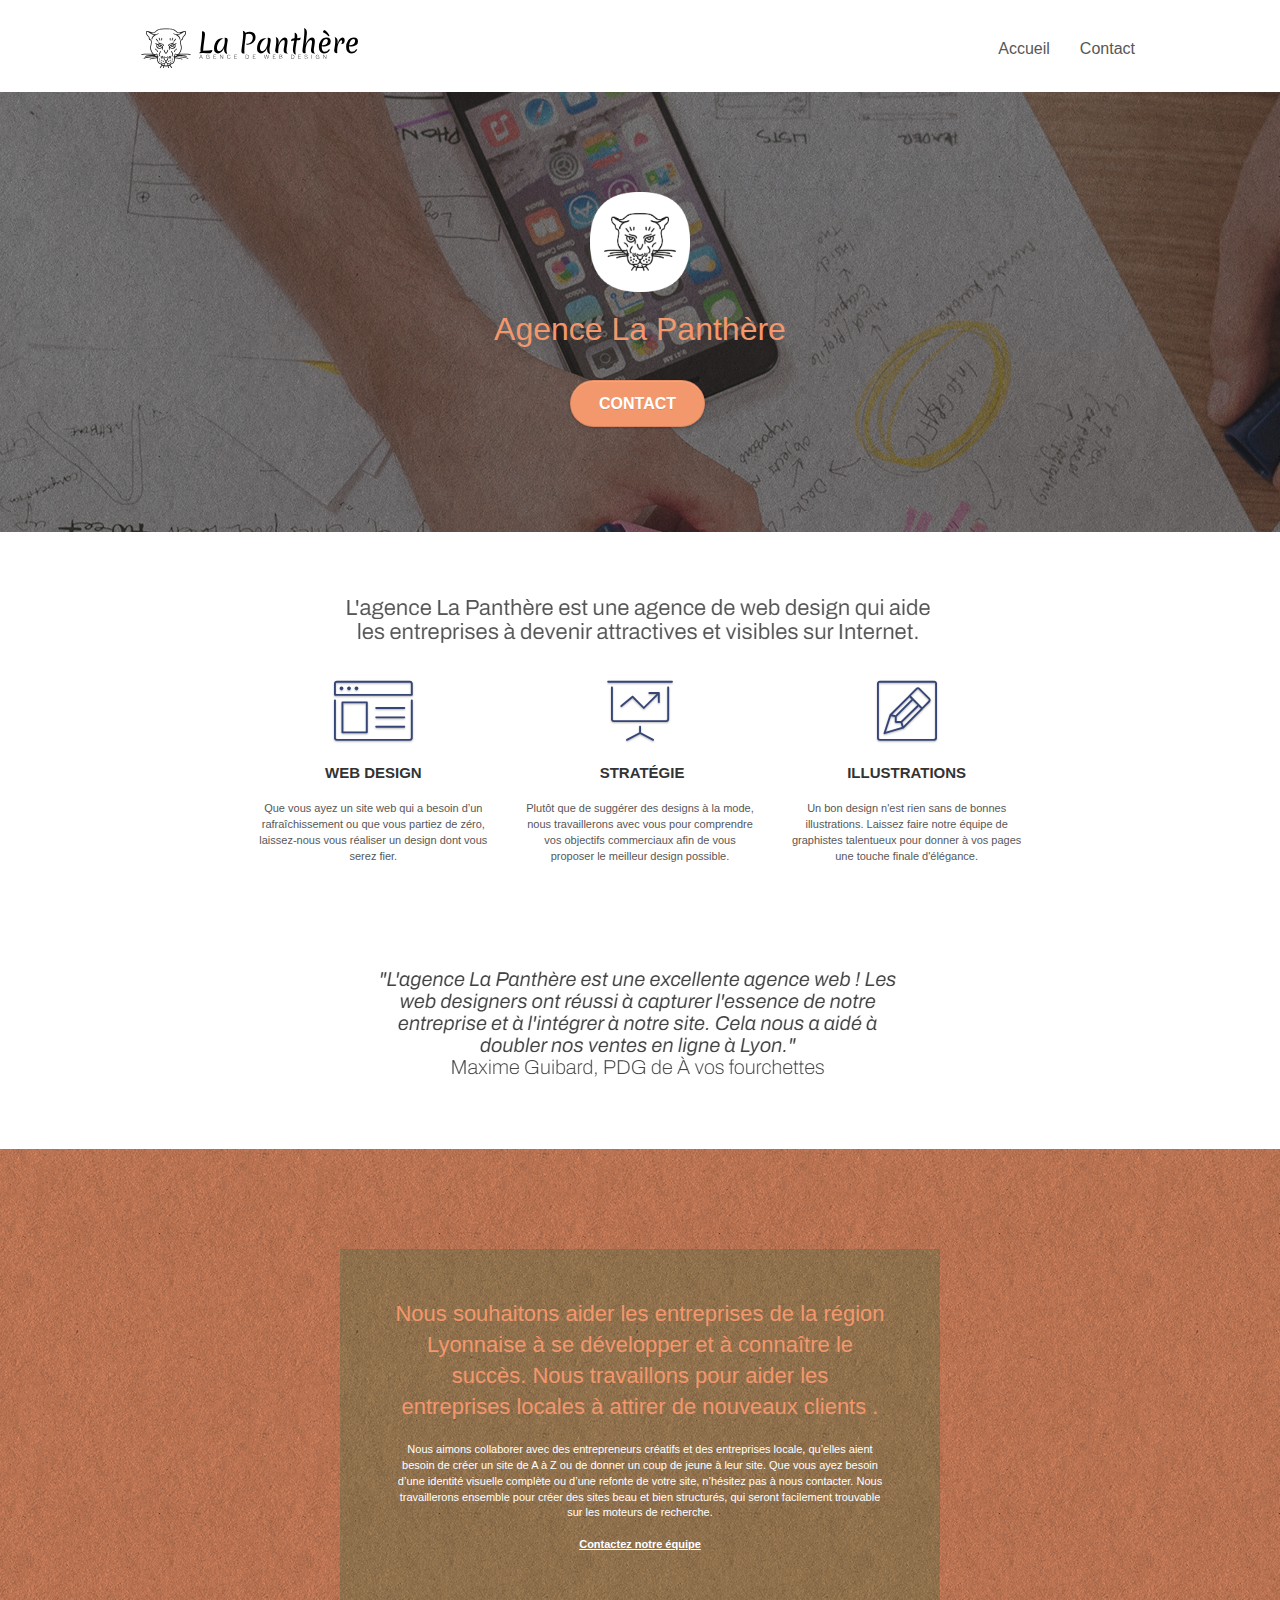
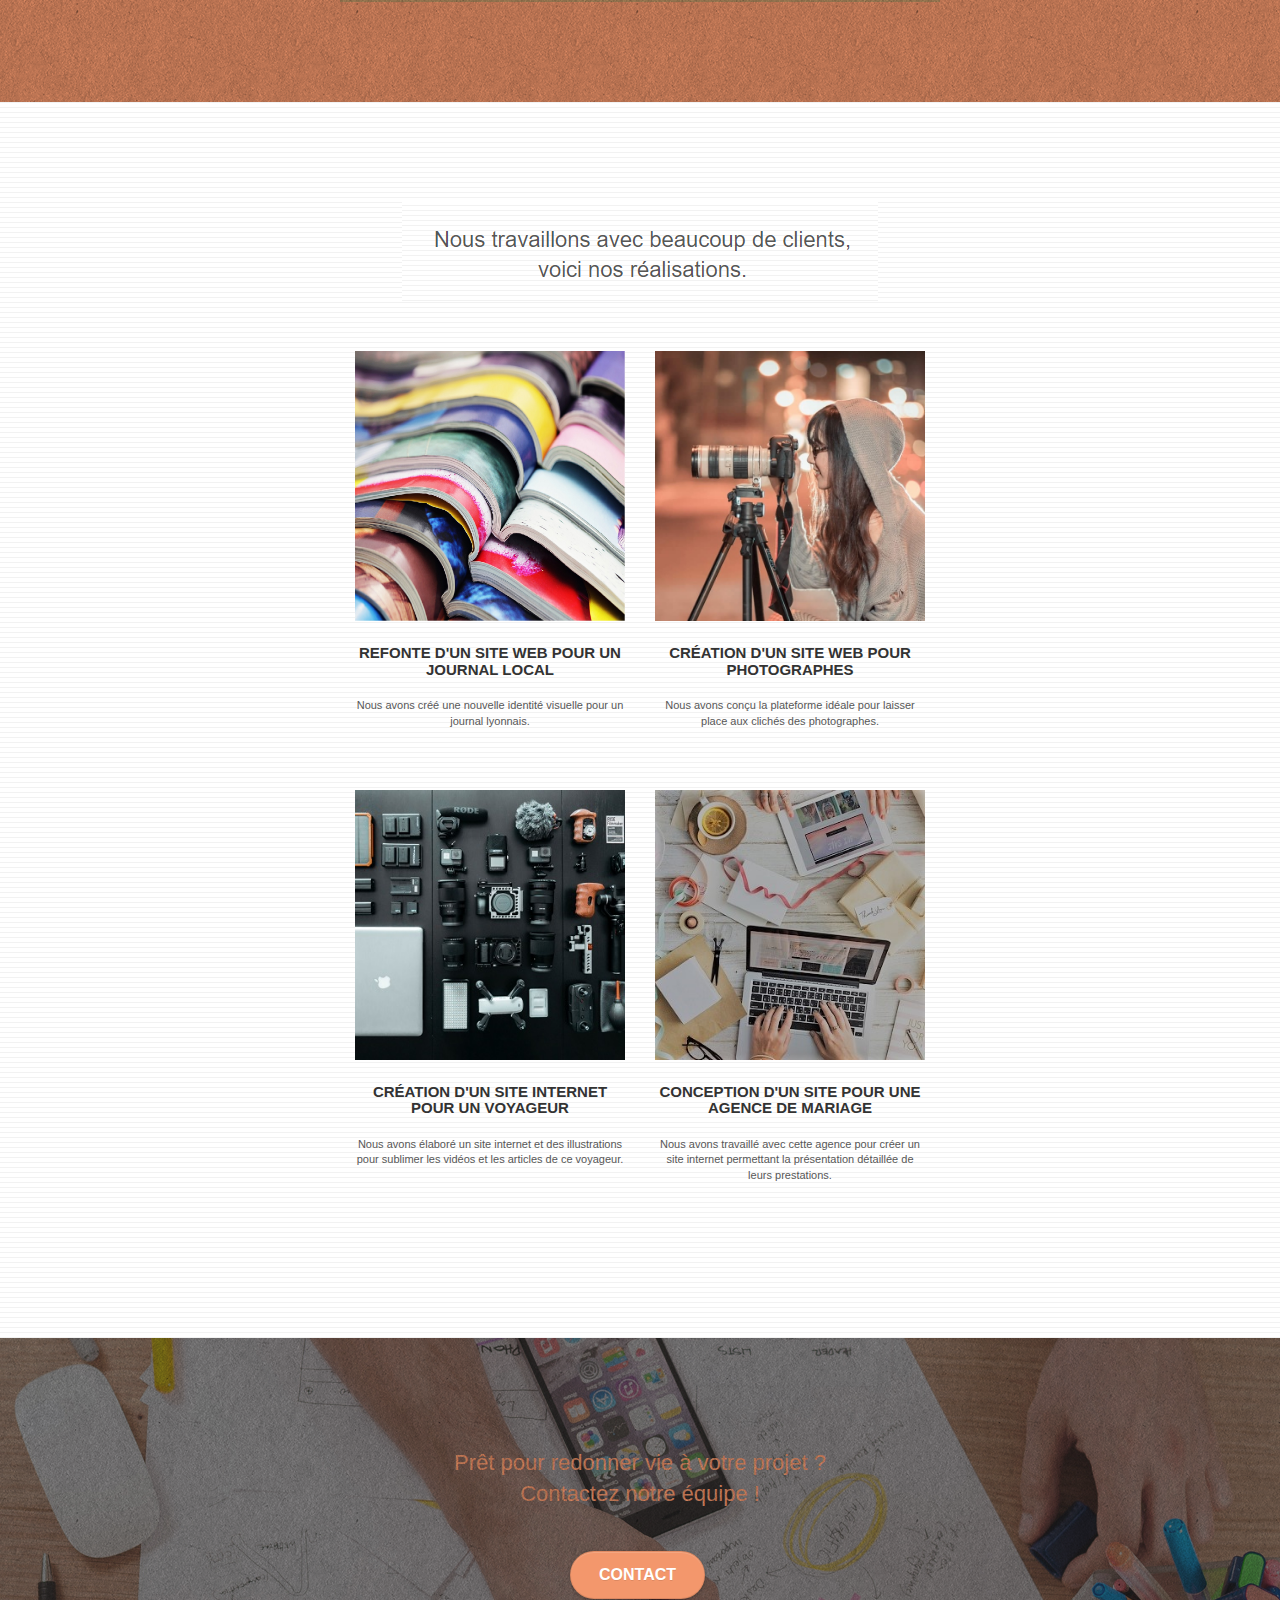
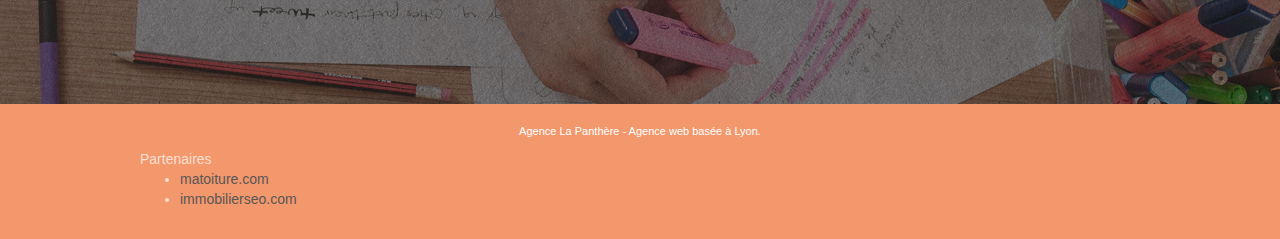
==== index.html @ d10497e1 "keywords" ====
<!doctype html>
<html lang="fr">
<head>
    <meta charset="utf-8">
    <meta name="description" content="">
    <meta name="viewport" content="width=device-width, initial-scale=1.0, viewport-fit=cover">
    <link rel="shortcut icon" type="image/png" href="favicon.jpg">
    
	<link rel="stylesheet" type="text/css" href="./css/bootstrap.css">
	<link rel="stylesheet" type="text/css" href="style.css">
	<link rel="stylesheet" type="text/css" href="./css/font-awesome.css">
	<link rel="stylesheet" type="text/css" href="./css/et-line.css">

    <title>La Panthère - Agence de Web design</title>

    
<!-- Analytics -->
 
<!-- Analytics END -->
    
</head>
<body>
<!-- Principal conteneur -->
<div class="page-container">
    
<!-- bloc-0 -->
<div class="bloc bgc-white l-bloc " id="bloc-0">
	<div class="container bloc-sm">

		<nav class="navbar row">
			<div class="navbar-header">
				
				<a class="navbar-brand" href="index.html"><img src="img/agence-la-panthere-monochrome.svg" alt="paris web design logo agence web meilleure agence" height="40" /></a>
				<button id="nav-toggle" type="button" class="ui-navbar-toggle navbar-toggle" data-toggle="collapse" data-target=".navbar-1">
					<span class="sr-only">Toggle navigation</span><span class="icon-bar"></span><span class="icon-bar"></span><span class="icon-bar"></span>
				</button>
			</div>
			<div class="collapse navbar-collapse navbar-1 special-dropdown-nav">
				<ul class="site-navigation nav navbar-nav">
					<li>
						<a href="index.html">Accueil</a>
					</li>
					<li>
						<a href="contact.html">Contact</a>
					</li>
				</ul>
			</div>
		</nav>
	</div>
</div>
<!-- bloc-0 END -->

<!-- bloc-1-presentation -->
<div class="bloc bgc-dark-slate-blue bg-banniere d-bloc bg-t-edge bloc-bg-texture texture-paper b-parallax" id="bloc-1-hero">
	<div class="container bloc-lg">
		<div class="row tight-width-whitespace">
			<div class="col-sm-12">
				<img src="img/logo.png" class="center-block image-resize-mode" width="100" alt="Agence La Panthère, agence web paris, création logo paris" />
				<h1 class="text-center hero-bloc-text tc-white ">
					Agence La Panthère
				</h1>
				<div class="text-center">
					<a href="contact.html" class="btn btn-lg btn-clean btn-rd cta-hero btn-atomic-tangerine" id="cta-hero">Contact</a>
				</div>
			</div>
		</div>
	</div>
</div>
<!-- bloc-1-presentation END -->

<!-- bloc-2-services -->
<div class="bloc bgc-white l-bloc" id="bloc-2-services">
	<div class="container bloc-md">
		<div class="row">
			<div class="col-sm-12 text-center">
				<img alt="agence web, agence web paris, web design paris, stratégie web" src="img/title.png" />
			</div>
		</div>
		<div class="row voffset-lg med-width-whitespace">
			<div class="col-sm-4">
				<div class="text-center">
					<span class="et-icon-browser sm-shadow icon-dark-slate-blue icons icon-lg"></span>
				</div>
				<h3 class="mg-md text-center">
					Web design
				</h3>
				<p class="text-center ">
					Que vous ayez un site web qui a besoin d&rsquo;un rafraîchissement ou que vous partiez de zéro, laissez-nous vous réaliser un design dont vous serez fier.
				</p>
			</div>
			<div class="col-sm-4">
				<div class="text-center">
					<span class="et-icon-presentation sm-shadow icon-dark-slate-blue icons icon-lg"></span>
				</div>
				<h3 class="mg-md text-center">
					&nbsp;Stratégie
				</h3>
				<p class="text-center ">
					Plutôt que de suggérer des designs à la mode, nous travaillerons avec vous pour comprendre vos objectifs commerciaux afin de vous proposer le meilleur design possible.<br>
				</p>
			</div>
			<div class="col-sm-4">
				<div class="text-center">
					<span class="et-icon-edit sm-shadow icon-dark-slate-blue icons icon-lg"></span>
				</div>
				<h3 class="mg-md text-center">
					Illustrations
				</h3>
				<p class="text-center ">
					Un bon design n'est rien sans de bonnes illustrations. Laissez faire notre équipe de graphistes talentueux pour donner à vos pages une touche finale d'élégance.
				</p>
			</div>
		</div>
		<div class="row voffset-lg voffset">
			<div class="col-xs-12 col-md-8 col-md-offset-2 text-center">
				<img alt="agence web, agence web paris, web design paris, stratégie web" src="img/citation.png" />

			</div>
		</div>
	</div>
</div>
<!-- bloc-2-services END -->

<!-- bloc-3-what-i-do -->
<div class="bloc tc-white bgc-atomic-tangerine bg-presentation d-bloc bloc-bg-texture texture-paper b-parallax" id="bloc-3-what-i-do">
	<div class="container bloc-lg">
		<div class="row tight-width-whitespace black-background">
			<div class="col-sm-12">
				<h2 class="mg-md text-center tc-white">
					Nous souhaitons aider les entreprises de la région Lyonnaise à se développer et à connaître le succès. Nous travaillons pour aider les entreprises locales à attirer de nouveaux clients .<br>
				</h2>
				<p class="text-center white">
					Nous aimons collaborer avec des entrepreneurs créatifs et des entreprises locale, qu’elles aient besoin de créer un site de A à Z ou de donner un coup de jeune à leur site. Que vous ayez besoin d’une identité visuelle complète ou d’une refonte de votre site, n’hésitez pas à nous contacter. Nous travaillerons ensemble pour créer des sites beau et bien structurés, qui seront facilement trouvable sur les moteurs de recherche. <br><br><a class="ltc-white bold-link" href="contact.html">Contactez notre équipe</a><br>
				</p>
			</div>
		</div>
	</div>
</div>
<!-- bloc-3-what-i-do END -->

<!-- bloc-4-portfolio -->
<div class="bloc bgc-white bg-lines-h2-bg bg-repeat l-bloc" id="bloc-4-portfolio">
	<div class="container bloc-lg">
		<div class="row">
			<div class="col-sm-12 text-center">
				<img alt="agence web, agence web paris, web design paris, stratégie web" src="img/title2.png" />
			</div>
		</div>
		<div class="row tight-width-whitespace portfolio-row">
			<div class="col-sm-6">
				<a href="#" data-lightbox="img/1.jpg" data-gallery-id="gallery-1" data-caption="Refonte d'un site web pour un journal local" data-frame="snapshot-lb"><img src="img/1.jpg" alt="paris web design logo agence web meilleure agence et refonte site web journal" class="img-responsive portfolio-thumb" /></a>
				<h3 class="mg-md text-center">
					Refonte d'un site web pour un journal local
				</h3>
				<p class="text-center">
					Nous avons créé une nouvelle identité visuelle pour un journal lyonnais.
				</p>
			</div>
			<div class="col-sm-6">
				<a href="#" data-lightbox="img/2.jpg" data-gallery-id="gallery-1" data-caption="Création d'un site web pour photographes" data-frame="snapshot-lb"><img src="img/2.jpg" class="img-responsive portfolio-thumb" alt="paris web design logo agence web meilleure agence, Création d'un site web pour photographes" /></a>
				<h3 class="mg-md text-center">
					Création d'un site web pour photographes
				</h3>
				<p class="text-center">
					Nous avons conçu la plateforme idéale pour laisser place aux clichés des photographes.
				</p>
			</div>
		</div>
		<div class="row tight-width-whitespace portfolio-row">
			<div class="col-sm-6">
				<a href="#" data-lightbox="img/3.bmp" data-gallery-id="gallery-1" data-caption="Création d'un site internet pour un voyageur" data-frame="snapshot-lb"><img src="img/3.bmp" class="img-responsive portfolio-thumb" alt="paris web design logo agence web meilleure agence, Création d'un site web pour voyageur"/></a>
				<h3 class="mg-md text-center">
					Création d'un site internet pour un voyageur
				</h3>
				<p class="text-center">
					Nous avons élaboré un site internet et des illustrations pour sublimer les vidéos et les articles de ce voyageur.
				</p>
			</div>
			<div class="col-sm-6">
				<a href="#" data-lightbox="img/4.bmp" data-gallery-id="gallery-1" data-caption="Conception d'un site pour une agence de mariage" data-frame="snapshot-lb"><img src="img/4.bmp" class="img-responsive portfolio-thumb" alt="paris web design logo agence web meilleure agence, Création d'un site web pour agence de mariage" /></a>
				<h3 class="mg-md text-center">
					Conception d'un site pour une agence de mariage
				</h3>
				<p class="text-center">
					Nous avons travaillé avec cette agence pour créer un site internet permettant la présentation détaillée de leurs prestations.
				</p>
			</div>
		</div>
	</div>
</div>
<!-- bloc-4-portfolio END -->

<!-- bloc-5-cta -->
<div class="bloc bgc-dark-slate-blue bg-banniere d-bloc bloc-bg-texture texture-paper" id="bloc-5-cta">
	<div class="container bloc-lg">
		<div class="row">
			<h2 class="mg-md text-center tc-white">
				Prêt pour redonner vie à votre projet ?<br>Contactez notre équipe !
			</h2>
			<div class="col-sm-12 text-center">
				<a href="contact.html" class="btn btn-atomic-tangerine btn-clean btn-rd btn-lg cta-hero">Contact</a>
			</div>
		</div>
	</div>
</div>
<!-- bloc-5-cta END -->

<!-- Footer - bloc-8 -->
<div class="bloc bgc-atomic-tangerine d-bloc" id="bloc-8">
	<div class="container bloc-sm">
		<div class="row">
			<div class="col-sm-12">
				<p class="text-center white">
					Agence La Panthère - Agence web basée à Lyon.<br>
				</p>

				<div class="row">
					<div class="col-sm-4">
						Partenaires
							<ul>
								<li><a href="matoiture.com">matoiture.com</a></li>
								<li><a href="immobilierseo.com">immobilierseo.com</a></li>
							</ul>		
					</div>
				</div>
			</div>
		</div>
	</div>
</div>
<!-- Footer - bloc-8 END -->

</div>
<!-- Principal conteneur END -->
    

</body>

<script src="./js/jquery-2.1.0.js"></script>
<script src="./js/bootstrap.js"></script>
<script src="./js/blocs.js"></script>
<script src="./js/jquery.touchSwipe.js" defer></script>
<script src="./js/gmaps.js"></script>

</html>
---- style.css ----
body {
    margin: 0;
    padding: 0;
    background: #FFF;
    overflow-x: hidden;
    -webkit-font-smoothing: antialiased;
    -moz-osx-font-smoothing: grayscale;
}

a,
button {
    transition: all .3s ease-in-out;
    outline: none!important;
}

a:hover {
    text-decoration: none;
    cursor: pointer;
}

#page-loading-blocs-notifaction {
    position: fixed;
    top: 0;
    bottom: 0;
    width: 100%;
    z-index: 100000;
    background: #FFFFFF url("img/pageload-spinner.gif") no-repeat center center;
}

.bloc {
    width: 100%;
    clear: both;
    background: 50% 50% no-repeat;
    padding: 0 50px;
    -webkit-background-size: cover;
    -moz-background-size: cover;
    -o-background-size: cover;
    background-size: cover;
    position: relative;
}

.bloc .container {
    padding-left: 0;
    padding-right: 0;
}

.bloc-lg {
    padding: 100px 50px;
}

.bloc-md {
    padding: 50px;
}

.bloc-sm {
    padding: 20px 50px;
}

.bg-center,
.bg-l-edge,
.bg-r-edge,
.bg-t-edge,
.bg-b-edge,
.bg-tl-edge,
.bg-bl-edge,
.bg-tr-edge,
.bg-br-edge,
.bg-repeat {
    -webkit-background-size: auto!important;
    -moz-background-size: auto!important;
    -o-background-size: auto!important;
    background-size: auto!important;
}

.bg-repeat {
    background: repeat;
}

.bg-t-edge {
    background: top no-repeat;
}

.bloc-bg-texture::before {
    content: "";
    background-size: 2px 2px;
    position: absolute;
    top: 0;
    bottom: 0;
    left: 0;
    right: 0;
}

.texture-paper::before {
    background: url("img/texture-paper.png");
    background-size: 280px 280px;
}

.b-parallax {
    background-attachment: fixed;
}

.d-bloc {
    color: rgba(255, 255, 255, .7);
}

.d-bloc button:hover {
    color: rgba(255, 255, 255, .9);
}

.d-bloc .icon-round,
.d-bloc .icon-square,
.d-bloc .icon-rounded,
.d-bloc .icon-semi-rounded-a,
.d-bloc .icon-semi-rounded-b {
    border-color: rgba(255, 255, 255, .9);
}

.d-bloc .divider-h span {
    border-color: rgba(255, 255, 255, .2);
}

.d-bloc .a-btn,
.d-bloc .navbar a,
.d-bloc .navbar-brand,
.d-bloc a .icon-sm,
.d-bloc a .icon-md,
.d-bloc a .icon-lg,
.d-bloc a .icon-xl,
.d-bloc h1 a,
.d-bloc h2 a,
.d-bloc h3 a,
.d-bloc h4 a,
.d-bloc h5 a,
.d-bloc h6 a,
.d-bloc p a {
    color: rgba(255, 255, 255, .6);
}

.d-bloc .a-btn:hover,
.d-bloc .navbar a:hover,
.d-bloc .navbar-brand:hover,
.d-bloc a:hover .icon-sm,
.d-bloc a:hover .icon-md,
.d-bloc a:hover .icon-lg,
.d-bloc a:hover .icon-xl,
.d-bloc h1 a:hover,
.d-bloc h2 a:hover,
.d-bloc h3 a:hover,
.d-bloc h4 a:hover,
.d-bloc h5 a:hover,
.d-bloc h6 a:hover,
.d-bloc p a:hover {
    color: rgba(255, 255, 255, 1);
}

.d-bloc .navbar-toggle .icon-bar {
    background: rgba(255, 255, 255, 1);
}

.d-bloc .btn-wire,
.d-bloc .btn-wire:hover {
    color: rgba(255, 255, 255, 1);
    border-color: rgba(255, 255, 255, 1);
}

.d-bloc .panel {
    color: rgba(0, 0, 0, .5);
}

.d-bloc .panel button:hover {
    color: rgba(0, 0, 0, .7);
}

.d-bloc .panel icon {
    border-color: rgba(0, 0, 0, .7);
}

.d-bloc .panel .divider-h span {
    border-color: rgba(0, 0, 0, .1);
}

.d-bloc .panel .a-btn {
    color: rgba(0, 0, 0, .6);
}

.d-bloc .panel .a-btn:hover {
    color: rgba(0, 0, 0, 1);
}

.d-bloc .panel .btn-wire,
.d-bloc .panel .btn-wire:hover {
    color: rgba(0, 0, 0, .7);
    border-color: rgba(0, 0, 0, .3);
}

.d-bloc .panel,
.l-bloc {
    color: rgba(0, 0, 0, .5);
}

.d-bloc .panel button:hover,
.l-bloc button:hover {
    color: rgba(0, 0, 0, .7);
}

.l-bloc .icon-round,
.l-bloc .icon-square,
.l-bloc .icon-rounded,
.l-bloc .icon-semi-rounded-a,
.l-bloc .icon-semi-rounded-b {
    border-color: rgba(0, 0, 0, .7);
}

.d-bloc .panel .divider-h span,
.l-bloc .divider-h span {
    border-color: rgba(0, 0, 0, .1);
}

.d-bloc .panel .a-btn,
.l-bloc .a-btn,
.l-bloc .navbar a,
.l-bloc .navbar-brand,
.l-bloc a .icon-sm,
.l-bloc a .icon-md,
.l-bloc a .icon-lg,
.l-bloc a .icon-xl,
.l-bloc h1 a,
.l-bloc h2 a,
.l-bloc h3 a,
.l-bloc h4 a,
.l-bloc h5 a,
.l-bloc h6 a,
.l-bloc p a {
    color: rgba(0, 0, 0, .6);
}

.d-bloc .panel .a-btn:hover,
.l-bloc .a-btn:hover,
.l-bloc .navbar a:hover,
.l-bloc .navbar-brand:hover,
.l-bloc a:hover .icon-sm,
.l-bloc a:hover .icon-md,
.l-bloc a:hover .icon-lg,
.l-bloc a:hover .icon-xl,
.l-bloc h1 a:hover,
.l-bloc h2 a:hover,
.l-bloc h3 a:hover,
.l-bloc h4 a:hover,
.l-bloc h5 a:hover,
.l-bloc h6 a:hover,
.l-bloc p a:hover {
    color: rgba(0, 0, 0, 1);
}

.l-bloc .navbar-toggle .icon-bar {
    color: rgba(0, 0, 0, .6);
}

.d-bloc .panel .btn-wire,
.d-bloc .panel .btn-wire:hover,
.l-bloc .btn-wire,
.l-bloc .btn-wire:hover {
    color: rgba(0, 0, 0, .7);
    border-color: rgba(0, 0, 0, .3);
}

.voffset {
    margin-top: 30px;
}

.voffset-lg {
    margin-top: 80px;
}

.row-no-gutters {
    margin-right: 0;
    margin-left: 0;
}

.row.row-no-gutters > [class^="col-"],
.row.row-no-gutters > [class*=" col-"] {
    padding-right: 0;
    padding-left: 0;
}

#bloc-1-hero h1 {
    font-size: 32px;
}

.navbar {
    margin-bottom: 0;
    z-index: 1;
}

.navbar-brand {
    height: auto;
    padding: 3px 15px;
    font-size: 25px;
    font-weight: normal;
    font-weight: 600;
    line-height: 44px;
}

.navbar-brand img {
    max-height: 200px;
    margin: 0 5px 0 0;
    display: inline;
}

.navbar-brand img[src$=svg] {
    min-width: 100px;
}

.nav-center .navbar-brand img {
    margin: 0;
}

.navbar .nav {
    padding-top: 2px;
    margin-right: -16px;
    float: right;
    z-index: 1;
}

.nav > li {
    float: left;
    margin-top: 4px;
    font-size: 16px;
}

.navbar-nav .open .dropdown-menu > li > a {
    text-align: inherit;
}

.nav > li a:hover,
.nav > li a:focus {
    background: transparent;
}

.navbar-toggle {
    margin: 10px 10px 0 0;
    border: 0px;
}

.navbar-toggle:hover {
    background: transparent!important;
}

.navbar-toggle .icon-bar {
    background-color: rgba(0, 0, 0, .5);
    width: 26px;
}

.nav-invert .navbar .nav {
    float: left;
}

.nav-invert .navbar-header,
.nav-invert .navbar-brand {
    float: right;
    position: relative;
    z-index: 2;
}

@media (min-width: 768px) {
    .site-navigation {
        position: absolute;
        top: 50%;
        right: 20px;
        transform: translate(0, -50%);
        -webkit-transform: translateY(-50%);
    }
    .nav > li .dropdown-menu a,
    .nav > li .dropdown-menu a:hover {
        color: #484848;
    }
    .nav-invert .site-navigation {
        left: 0;
        right: 0;
    }
    .nav-center {
        text-align: center;
    }
    .nav-center .navbar-header {
        width: 100%;
    }
    .nav-center .navbar-header,
    .nav-center .navbar-brand,
    .nav-center .nav > li {
        float: none;
        display: inline-block;
    }
    .nav-center .site-navigation {
        position: relative;
        width: 100%;
        right: 0;
        margin-right: 0px;
        margin-top: 20px;
    }
    .nav-center.mini-nav .navbar-toggle {
        float: none;
        margin: 10px auto 0;
    }
}

.nav > li > .dropdown a {
    background: none!important;
    display: block;
    padding: 14px 15px;
}

nav .caret {
    margin: 0 5px;
}

.dropdown-menu .dropdown-menu {
    top: -8px;
    left: 100%;
}

.dropdown-menu .dropmenu-flow-right {
    top: 100%;
    left: 0;
    margin-left: -1px;
    border-top-left-radius: 0;
    border-top-right-radius: 0;
}

.dropdown-menu .dropdown span {
    border: 4px solid black;
    border-top-color: transparent;
    border-right-color: transparent;
    border-bottom-color: transparent;
    margin: 6px -5px 0 0!important;
    float: right;
}

.mg-md {
    margin-top: 10px;
    margin-bottom: 20px;
}

.mg-lg {
    margin-top: 10px;
    margin-bottom: 40px;
}

.btn {
    margin: 0 5px 5px 0;
}

.btn.pull-right {
    margin: 0 0 5px 5px;
}

.btn-d,
.btn-d:hover,
.btn-d:focus {
    color: #FFF;
    background: rgba(0, 0, 0, .3);
}

button {
    outline: none!important;
}

.btn-rd {
    border-radius: 40px;
}

.btn-clean {
    border: 1px solid rgba(0, 0, 0, .08);
    border-bottom-color: rgba(0, 0, 0, .1);
    text-shadow: 0 1px 0 rgba(0, 0, 1, .1);
    box-shadow: 0 1px 3px rgba(0, 0, 1, .25), inset 0 1px 0 0 rgba(255, 255, 255, .15);
}

.icon-md {
    font-size: 30px!important;
}

.icon-lg {
    font-size: 60px!important;
}

.sm-shadow {
    text-shadow: 0 1px 2px rgba(0, 0, 0, .3);
}

.panel-sq,
.panel-sq .panel-heading,
.panel-sq .panel-footer {
    border-radius: 0;
}

.panel-rd {
    border-radius: 30px;
}

.panel-rd .panel-heading {
    border-radius: 29px 29px 0 0;
}

.panel-rd .panel-footer {
    border-radius: 0 0 29px 29px;
}

.form-control {
    border-color: rgba(0, 0, 0, .1);
    box-shadow: none;
}

.scrollToTop {
    width: 40px;
    height: 40px;
    position: fixed;
    bottom: 20px;
    right: 20px;
    opacity: 0;
    z-index: 500;
    transition: all .3s ease-in-out;
}

.scrollToTop span {
    margin-top: 6px;
}

.showScrollTop {
    font-size: 14px;
    opacity: 1;
}

a[data-lightbox] {
    position: relative;
    display: block;
    text-align: center;
}

a[data-lightbox]:hover::before {
    content: "+";
    font-family: "HelveticaNeue-Light", "Helvetica Neue Light", "Helvetica Neue", Helvetica, Arial;
    font-size: 32px;
    width: 50px;
    height: 50px;
    margin-left: -25px;
    border-radius: 50%;
    background: rgba(0, 0, 0, .6);
    color: #FFF;
    font-weight: 100;
    z-index: 1;
    position: absolute;
    top: 50%;
    transform: translateY(-50%);
    -webkit-transform: translateY(-50%);
}

a[data-lightbox]:hover img {
    opacity: 0.6;
    -webkit-animation-fill-mode: none;
    animation-fill-mode: none;
}

#lightbox-modal {
    display: flex;
    align-items: center;
}

#lightbox-modal .modal-dialog {
    width: 90%;
    max-width: 900px;
    margin: 0 auto 0;
}

#lightbox-modal .modal-dialog img {
    max-height: 90vh;
    margin: 0 auto;
}

.lightbox-caption {
    padding: 20px;
    color: #FFF;
    background: rgba(0, 0, 0, .5);
    position: absolute;
    left: 15px;
    right: 15px;
    bottom: 5px;
}

.close-lightbox {
    color: #FFF;
    font-size: 30px;
    position: absolute;
    top: 20px;
    right: 20px;
    z-index: 20;
    background: rgba(0, 0, 0, .5);
    border: none;
    line-height: 30px;
    padding: 0 9px 5px;
    opacity: 0.3;
}

.close-lightbox:hover,
.next-lightbox:hover,
.prev-lightbox:hover {
    opacity: 1.0;
    color: #FFF;
}

.next-lightbox,
.prev-lightbox {
    font-size: 20px;
    color: rgba(255, 255, 255, .9);
    background: rgba(0, 0, 0, .5);
    transition: all .2s ease-in-out;
    position: absolute;
    top: 45%;
    z-index: 1;
    opacity: 0.4;
}

.next-lightbox {
    padding: 6px 8px 1px 13px;
    right: 25px;
}

.prev-lightbox {
    padding: 6px 13px 1px 10px;
    left: 25px;
}

.snapshot-lb .modal-body {
    padding-bottom: 45px;
}

.snapshot-lb .lightbox-caption {
    padding: 0;
    color: rgba(0, 0, 0, .5);
    background: none;
}

h1,
h2,
h3,
h4,
h5,
h6,
p,
label,
.btn,
a {
    font-family: "helvetica";
    font-weight: 400;
    color: #575757!important;
}

.container {
    max-width: 1000px;
}

.hero-bloc-text {
    font-size: 38px;
}

.hero-bloc-text-sub {
    font-size: 36px;
}

.statement-bloc-text {
    line-height: 26px;
    font-style: italic;
    font-size: 20px;
    text-align: center;
    font-weight: lighter;
    max-width: 520px;
    margin: auto auto auto auto;
}

p {
    font-size: 11px;
}

.tight-width-whitespace {
    max-width: 600px;
    margin: auto auto auto auto;
}

.h1 {
    font-size: 20px;
    font-family: "Open Sans";
}

.cta-hero {
    margin-top: 22px;
    color: #FFFFFF!important;
    text-transform: uppercase;
    padding: 12px 28px 12px 28px;
    font-size: 16px;
    font-weight: 700;
}

.social {
    max-width: 400px;
    margin: auto auto auto auto;
}

h2 {
    font-size: 22px;
    line-height: 1.4em;
}

h3 {
    font-size: 15px;
    text-transform: uppercase;
    font-weight: 700;
    color: #333333!important;
}

.med-width-whitespace {
    max-width: 800px;
    margin: auto auto auto auto;
    box-shadow: 0px 0px 0px #000000;
}

h1 {
    color: #333333!important;
}

h4 {
    color: #333333!important;
}

.icons {
    margin-bottom: 14px;
    margin-top: 24px;
}

.white {
    color: #FFFFFF!important;
}

.portfolio-thumb {
    margin-bottom: 24px;
}

.portfolio-row {
    margin-bottom: 44px;
    margin-top: 50px;
}

.avatar {
    box-shadow: 0px 4px 9px rgba(0, 0, 0, 0.3);
}

.black-background {
    background-color: rgba(165, 147, 99, 0.7);
    padding: 40px 40px 40px 40px;
}

.bold-link {
    font-weight: 900;
    text-decoration: underline!important;
}

.bgc-white {
    background-color: #FFFFFF;
}

.bgc-dark-slate-blue {
    background-color: #364577;
}

.bgc-atomic-tangerine {
    background-color: #F3976C;
}

.tc-white {
    color: #F3976C!important;
}

.btn-atomic-tangerine {
    background: #F3976C;
    color: #FFFFFF!important;
}

.btn-atomic-tangerine:hover {
    background: #c27956!important;
    color: #FFFFFF!important;
}

.ltc-white {
    color: #FFFFFF!important;
}

.ltc-white:hover {
    color: #cccccc!important;
}

.ltc-atomic-tangerine {
    color: #F3976C!important;
}

.ltc-atomic-tangerine:hover {
    color: #c27956!important;
}

.icon-dark-slate-blue {
    color: #364577!important;
    border-color: #364577!important;
}

.bg-dots-bg {
    background-image: url("img/dots-bg.png");
}

.bg-lines-h2-bg {
    background-image: url("img/lines-h2-bg.png");
}

.bg-banniere {
    background-image: url("img/agence-la-panthere.jpg");
}

.bg-presentation {
    background-image: url("img/image-de-presentation.bmp");
}

@media (max-width: 1024px) {
    .bloc {
        padding-left: 20px;
        padding-right: 20px;
    }
    .bloc.full-width-bloc,
    .bloc-tile-2.full-width-bloc .container,
    .bloc-tile-3.full-width-bloc .container,
    .bloc-tile-4.full-width-bloc .container {
        padding-left: 0;
        padding-right: 0;
    }
}

@media (max-width: 992px) and (min-width: 768px) {
    .navbar .nav {
        max-width: 80%
    }
    .nav-center.navbar .nav {
        max-width: 100%
    }
}

@media only screen and (min-device-width: 768px) and (max-device-width: 1024px) and (orientation: landscape) {
    .b-parallax {
        background-attachment: scroll;
    }
}

@media only screen and (min-device-width: 1024px) and (max-device-width: 1366px) and (-webkit-min-device-pixel-ratio: 1.5) {
    .b-parallax {
        background-attachment: scroll;
    }
}

@media (max-width: 991px) {
    .container {
        width: 100%;
    }
    .b-parallax {
        background-attachment: scroll;
    }
    .page-container,
    #hero-bloc {
        overflow-x: hidden;
        position: relative;
    }
    .bloc {
        padding-left: constant(safe-area-inset-left);
        padding-right: constant(safe-area-inset-right);
    }
    .bloc-group,
    .bloc-group .bloc {
        display: block;
        width: 100%;
    }
    .bloc-fill-screen .fill-bloc-top-edge,
    .bloc-fill-screen .fill-bloc-bottom-edge {
        padding: 0 20px;
        padding-left: constant(safe-area-inset-left);
        padding-right: constant(safe-area-inset-right);
    }
}

@media (max-width: 767px) {
    .page-container {
        overflow-x: hidden;
        position: relative;
    }
    h1,
    h2,
    h3,
    h4,
    h5,
    h6,
    p,
    #disqus_thread {
        padding-left: 10px!important;
        padding-right: 10px!important;
    }
    .b-parallax {
        background-attachment: scroll;
    }
    .navbar .nav {
        padding-top: 0;
        border-top: 1px solid rgba(0, 0, 0, .2);
        float: none!important;
    }
    .navbar.row {
        margin-left: 0;
        margin-right: 0;
    }
    .site-navigation {
        position: inherit;
        transform: none;
        -webkit-transform: none;
        -ms-transform: none;
    }
    .nav > li {
        margin-top: 0;
        border-bottom: 1px solid rgba(0, 0, 0, .1);
        background: rgba(0, 0, 0, .05);
        text-align: left;
        padding-left: 15px;
        width: 100%;
    }
    .nav > li:hover {
        background: rgba(0, 0, 0, .08);
    }
    .dropdown .dropdown a .caret {
        float: none;
        margin: 5px 0 0 10px!important;
        border: 4px solid black;
        border-bottom-color: transparent;
        border-right-color: transparent;
        border-left-color: transparent;
    }
    #hero-bloc .navbar .nav {
        background: rgba(0, 0, 0, .8);
    }
    #hero-bloc .navbar .nav a {
        color: rgba(255, 255, 255, .6);
    }
    .hero {
        padding: 50px 0;
    }
    .hero-nav {
        left: -1px;
        right: -1px;
    }
    .navbar-collapse {
        padding: 0;
        overflow-x: hidden;
        -webkit-box-shadow: none;
        box-shadow: none;
    }
    .navbar-brand img {
        max-height: 40px;
        width: auto;
    }
    .nav-invert .navbar-header {
        float: none;
        width: 100%;
    }
    .nav-invert .navbar-toggle {
        float: left;
        margin-left: 10px;
    }
    .bloc {
        padding-left: 0;
        padding-right: 0;
    }
    .bloc-xxl,
    .bloc-xl,
    .bloc-lg {
        padding: 40px 0;
    }
    .bloc-sm,
    .bloc-md {
        padding-left: 0;
        padding-right: 0;
    }
    .bloc-tile-2 .container,
    .bloc-tile-3 .container,
    .bloc-tile-4 .container,
    .bloc-fill-screen .fill-bloc-top-edge,
    .bloc-fill-screen .fill-bloc-bottom-edge {
        padding-left: 0;
        padding-right: 0;
    }
    .a-block {
        padding: 0 10px;
    }
    .btn-dwn {
        display: none;
    }
    .voffset {
        margin-top: 5px;
    }
    .voffset-md {
        margin-top: 20px;
    }
    .voffset-lg {
        margin-top: 30px;
    }
    form {
        padding: 5px;
    }
    .close-lightbox {
        display: inline-block;
    }
    .blocsapp-device-iphone5 {
        background-size: 216px 425px;
        padding-top: 60px;
        width: 216px;
        height: 425px;
    }
    .blocsapp-device-iphone5 img {
        width: 180px;
        height: 320px;
    }
}

@media (max-width: 400px) {
    .bloc {
        padding-left: 0;
        padding-right: 0;
    }
}

@media (max-width: 767px) {
    .bloc-mob-center-text {
        text-align: center;
    }
}
---- css/et-line.css ----
@font-face {
    font-family: et-line;
    src: url(../fonts/et-line.eot);
    src: url(../fonts/et-line.eot?#iefix) format('embedded-opentype'), url(../fonts/et-line.woff) format('woff'), url(../fonts/et-line.ttf) format('truetype'), url(../fonts/et-line.svg#et-line) format('svg');
    font-weight: 400;
    font-style: normal
}

.et-icon-adjustments,
.et-icon-alarmclock,
.et-icon-anchor,
.et-icon-aperture,
.et-icon-attachment,
.et-icon-bargraph,
.et-icon-basket,
.et-icon-beaker,
.et-icon-bike,
.et-icon-book-open,
.et-icon-briefcase,
.et-icon-browser,
.et-icon-calendar,
.et-icon-camera,
.et-icon-caution,
.et-icon-chat,
.et-icon-circle-compass,
.et-icon-clipboard,
.et-icon-clock,
.et-icon-cloud,
.et-icon-compass,
.et-icon-desktop,
.et-icon-dial,
.et-icon-document,
.et-icon-documents,
.et-icon-download,
.et-icon-dribbble,
.et-icon-edit,
.et-icon-envelope,
.et-icon-expand,
.et-icon-facebook,
.et-icon-flag,
.et-icon-focus,
.et-icon-gears,
.et-icon-genius,
.et-icon-gift,
.et-icon-global,
.et-icon-globe,
.et-icon-googleplus,
.et-icon-grid,
.et-icon-happy,
.et-icon-hazardous,
.et-icon-heart,
.et-icon-hotairballoon,
.et-icon-hourglass,
.et-icon-key,
.et-icon-laptop,
.et-icon-layers,
.et-icon-lifesaver,
.et-icon-lightbulb,
.et-icon-linegraph,
.et-icon-linkedin,
.et-icon-lock,
.et-icon-magnifying-glass,
.et-icon-map,
.et-icon-map-pin,
.et-icon-megaphone,
.et-icon-mic,
.et-icon-mobile,
.et-icon-newspaper,
.et-icon-notebook,
.et-icon-paintbrush,
.et-icon-paperclip,
.et-icon-pencil,
.et-icon-phone,
.et-icon-picture,
.et-icon-pictures,
.et-icon-piechart,
.et-icon-presentation,
.et-icon-pricetags,
.et-icon-printer,
.et-icon-profile-female,
.et-icon-profile-male,
.et-icon-puzzle,
.et-icon-quote,
.et-icon-recycle,
.et-icon-refresh,
.et-icon-ribbon,
.et-icon-rss,
.et-icon-sad,
.et-icon-scissors,
.et-icon-scope,
.et-icon-search,
.et-icon-shield,
.et-icon-speedometer,
.et-icon-strategy,
.et-icon-streetsign,
.et-icon-tablet,
.et-icon-target,
.et-icon-telescope,
.et-icon-toolbox,
.et-icon-tools,
.et-icon-tools-2,
.et-icon-trophy,
.et-icon-tumblr,
.et-icon-twitter,
.et-icon-upload,
.et-icon-video,
.et-icon-wallet,
.et-icon-wine {
    font-family: et-line;
    speak: none;
    font-style: normal;
    font-weight: 400;
    font-variant: normal;
    text-transform: none;
    line-height: 1;
    -webkit-font-smoothing: antialiased;
    -moz-osx-font-smoothing: grayscale;
    display: inline-block
}

.et-icon-mobile:before {
    content: "\e000"
}

.et-icon-laptop:before {
    content: "\e001"
}

.et-icon-desktop:before {
    content: "\e002"
}

.et-icon-tablet:before {
    content: "\e003"
}

.et-icon-phone:before {
    content: "\e004"
}

.et-icon-document:before {
    content: "\e005"
}

.et-icon-documents:before {
    content: "\e006"
}

.et-icon-search:before {
    content: "\e007"
}

.et-icon-clipboard:before {
    content: "\e008"
}

.et-icon-newspaper:before {
    content: "\e009"
}

.et-icon-notebook:before {
    content: "\e00a"
}

.et-icon-book-open:before {
    content: "\e00b"
}

.et-icon-browser:before {
    content: "\e00c"
}

.et-icon-calendar:before {
    content: "\e00d"
}

.et-icon-presentation:before {
    content: "\e00e"
}

.et-icon-picture:before {
    content: "\e00f"
}

.et-icon-pictures:before {
    content: "\e010"
}

.et-icon-video:before {
    content: "\e011"
}

.et-icon-camera:before {
    content: "\e012"
}

.et-icon-printer:before {
    content: "\e013"
}

.et-icon-toolbox:before {
    content: "\e014"
}

.et-icon-briefcase:before {
    content: "\e015"
}

.et-icon-wallet:before {
    content: "\e016"
}

.et-icon-gift:before {
    content: "\e017"
}

.et-icon-bargraph:before {
    content: "\e018"
}

.et-icon-grid:before {
    content: "\e019"
}

.et-icon-expand:before {
    content: "\e01a"
}

.et-icon-focus:before {
    content: "\e01b"
}

.et-icon-edit:before {
    content: "\e01c"
}

.et-icon-adjustments:before {
    content: "\e01d"
}

.et-icon-ribbon:before {
    content: "\e01e"
}

.et-icon-hourglass:before {
    content: "\e01f"
}

.et-icon-lock:before {
    content: "\e020"
}

.et-icon-megaphone:before {
    content: "\e021"
}

.et-icon-shield:before {
    content: "\e022"
}

.et-icon-trophy:before {
    content: "\e023"
}

.et-icon-flag:before {
    content: "\e024"
}

.et-icon-map:before {
    content: "\e025"
}

.et-icon-puzzle:before {
    content: "\e026"
}

.et-icon-basket:before {
    content: "\e027"
}

.et-icon-envelope:before {
    content: "\e028"
}

.et-icon-streetsign:before {
    content: "\e029"
}

.et-icon-telescope:before {
    content: "\e02a"
}

.et-icon-gears:before {
    content: "\e02b"
}

.et-icon-key:before {
    content: "\e02c"
}

.et-icon-paperclip:before {
    content: "\e02d"
}

.et-icon-attachment:before {
    content: "\e02e"
}

.et-icon-pricetags:before {
    content: "\e02f"
}

.et-icon-lightbulb:before {
    content: "\e030"
}

.et-icon-layers:before {
    content: "\e031"
}

.et-icon-pencil:before {
    content: "\e032"
}

.et-icon-tools:before {
    content: "\e033"
}

.et-icon-tools-2:before {
    content: "\e034"
}

.et-icon-scissors:before {
    content: "\e035"
}

.et-icon-paintbrush:before {
    content: "\e036"
}

.et-icon-magnifying-glass:before {
    content: "\e037"
}

.et-icon-circle-compass:before {
    content: "\e038"
}

.et-icon-linegraph:before {
    content: "\e039"
}

.et-icon-mic:before {
    content: "\e03a"
}

.et-icon-strategy:before {
    content: "\e03b"
}

.et-icon-beaker:before {
    content: "\e03c"
}

.et-icon-caution:before {
    content: "\e03d"
}

.et-icon-recycle:before {
    content: "\e03e"
}

.et-icon-anchor:before {
    content: "\e03f"
}

.et-icon-profile-male:before {
    content: "\e040"
}

.et-icon-profile-female:before {
    content: "\e041"
}

.et-icon-bike:before {
    content: "\e042"
}

.et-icon-wine:before {
    content: "\e043"
}

.et-icon-hotairballoon:before {
    content: "\e044"
}

.et-icon-globe:before {
    content: "\e045"
}

.et-icon-genius:before {
    content: "\e046"
}

.et-icon-map-pin:before {
    content: "\e047"
}

.et-icon-dial:before {
    content: "\e048"
}

.et-icon-chat:before {
    content: "\e049"
}

.et-icon-heart:before {
    content: "\e04a"
}

.et-icon-cloud:before {
    content: "\e04b"
}

.et-icon-upload:before {
    content: "\e04c"
}

.et-icon-download:before {
    content: "\e04d"
}

.et-icon-target:before {
    content: "\e04e"
}

.et-icon-hazardous:before {
    content: "\e04f"
}

.et-icon-piechart:before {
    content: "\e050"
}

.et-icon-speedometer:before {
    content: "\e051"
}

.et-icon-global:before {
    content: "\e052"
}

.et-icon-compass:before {
    content: "\e053"
}

.et-icon-lifesaver:before {
    content: "\e054"
}

.et-icon-clock:before {
    content: "\e055"
}

.et-icon-aperture:before {
    content: "\e056"
}

.et-icon-quote:before {
    content: "\e057"
}

.et-icon-scope:before {
    content: "\e058"
}

.et-icon-alarmclock:before {
    content: "\e059"
}

.et-icon-refresh:before {
    content: "\e05a"
}

.et-icon-happy:before {
    content: "\e05b"
}

.et-icon-sad:before {
    content: "\e05c"
}

.et-icon-facebook:before {
    content: "\e05d"
}

.et-icon-twitter:before {
    content: "\e05e"
}

.et-icon-googleplus:before {
    content: "\e05f"
}

.et-icon-rss:before {
    content: "\e060"
}

.et-icon-tumblr:before {
    content: "\e061"
}

.et-icon-linkedin:before {
    content: "\e062"
}

.et-icon-dribbble:before {
    content: "\e063"
}
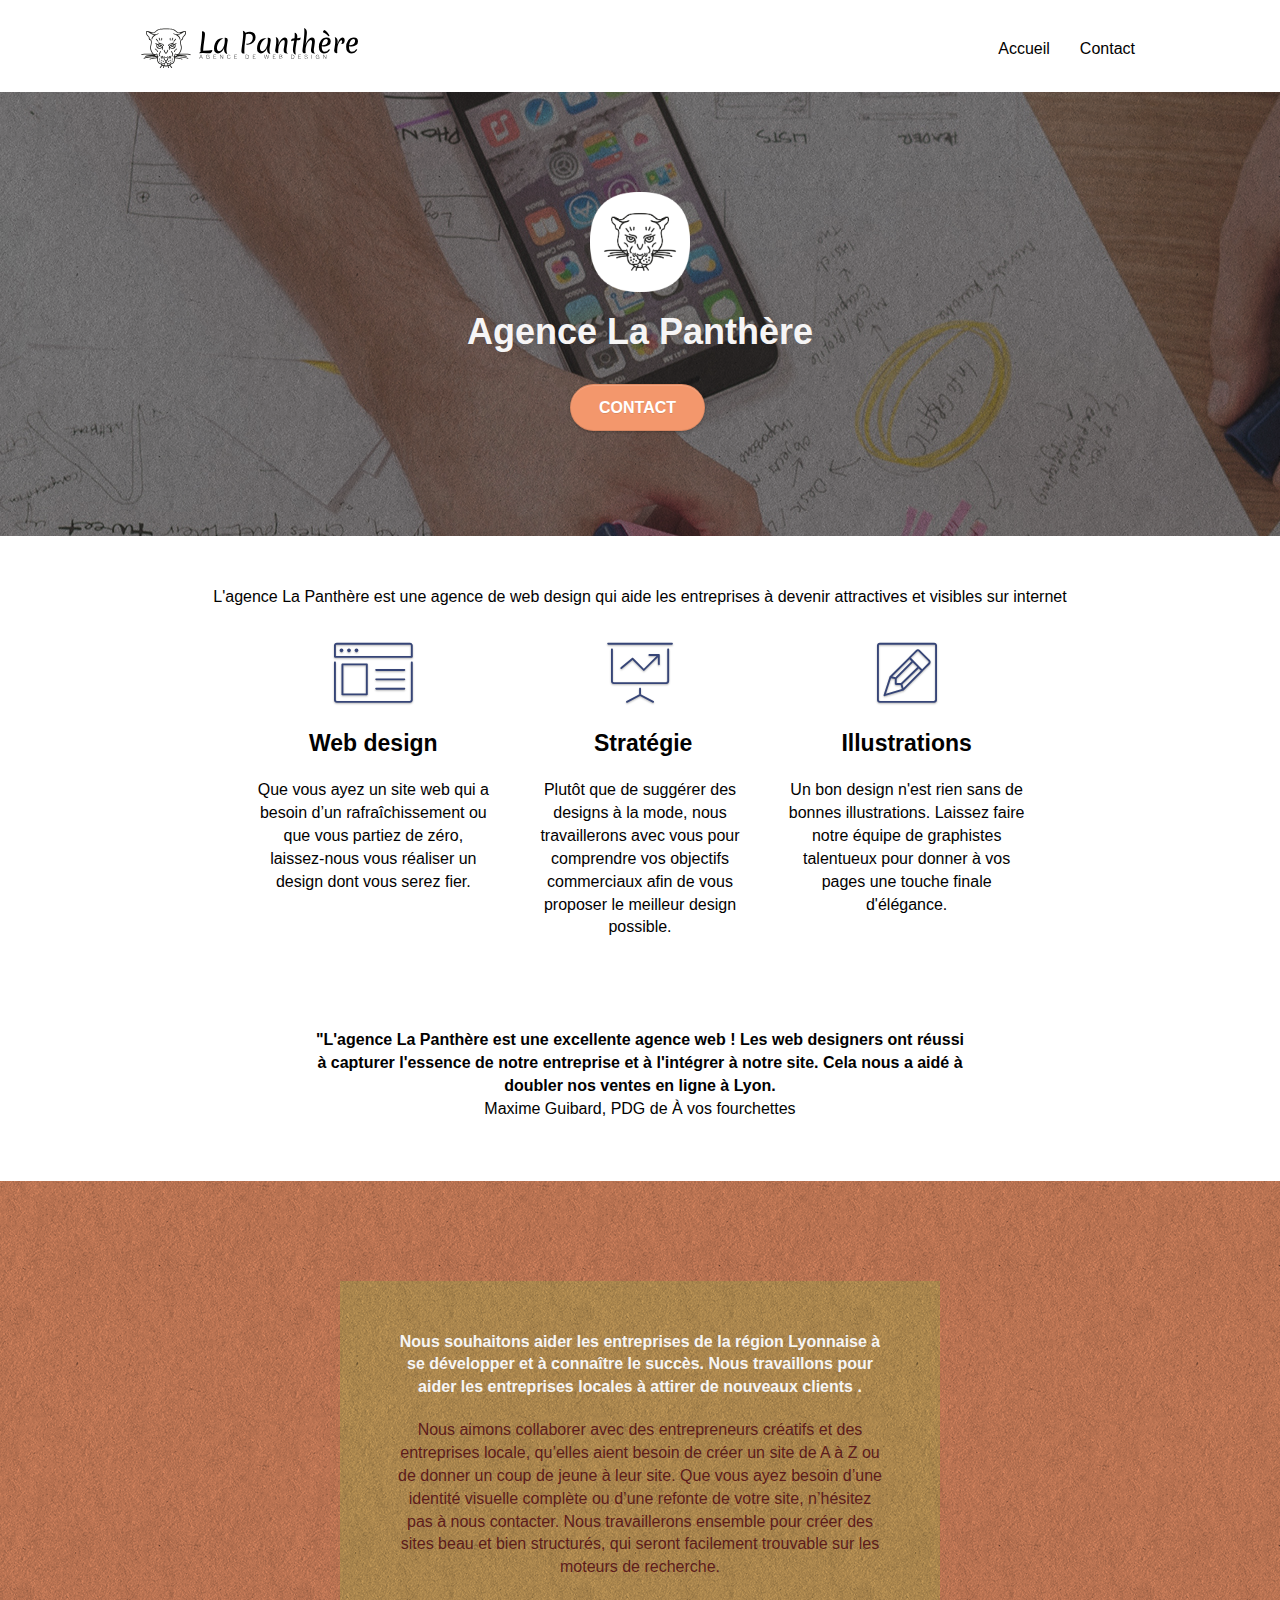
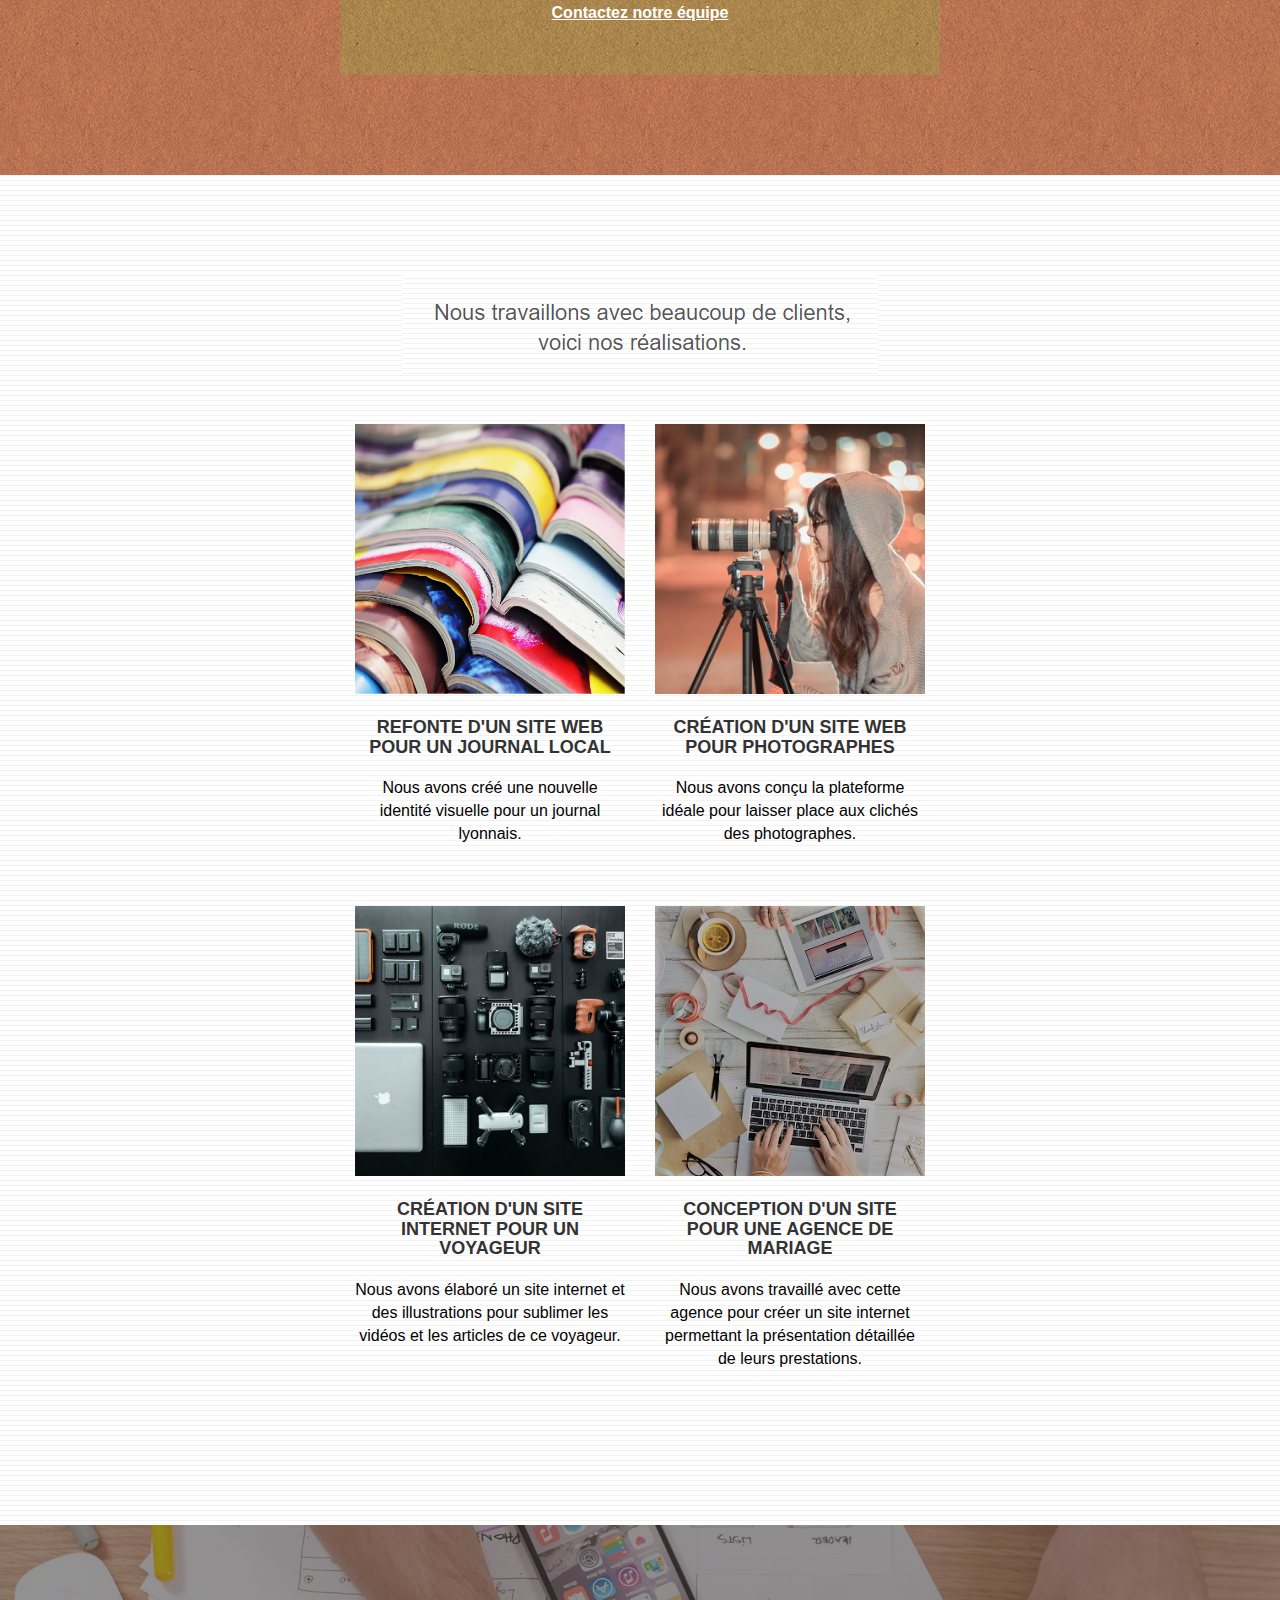
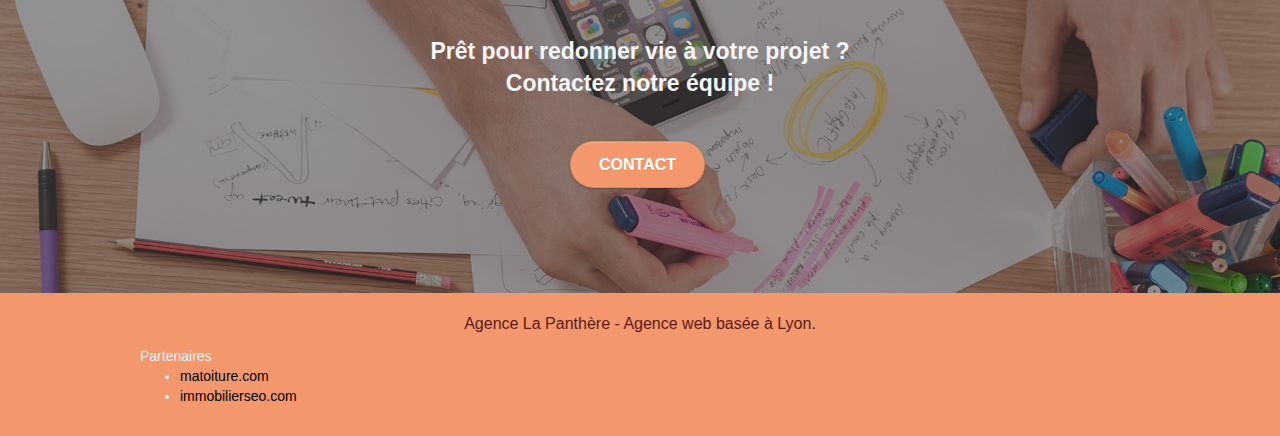
==== commit 20ba5c41: "Images supprimées et Contraste #14 #15" ====
--- a/index.html
+++ b/index.html
@@ -1,237 +1,277 @@
 <!doctype html>
 <html lang="fr">
+
 <head>
-    <meta charset="utf-8">
-    <meta name="description" content="">
-    <meta name="viewport" content="width=device-width, initial-scale=1.0, viewport-fit=cover">
-    <link rel="shortcut icon" type="image/png" href="favicon.jpg">
-    
+	<meta charset="utf-8">
+	<meta name="description"
+		content="Vous avez ouvert votre entreprise et vous cherchez maintenant à vous faire connaître ? L’agence La Panthère est la solution pour vous. Grâce à son expertise en web design et en graphisme, cette agence web lyonnaise saura rendre votre entreprise visible et attirante sur le web. Faites peau neuve et créer le site web qui vous convient grâce à cette agence web. Une façon de redonner vie à vos projets et d’avancer vers le succès. Contactez les équipes de l’agence La Panthère, et faites-vous connaître sans plus attendre.">
+	<meta name="viewport" content="width=device-width, initial-scale=1.0, viewport-fit=cover">
+	<link rel="shortcut icon" type="image/png" href="favicon.jpg">
+
 	<link rel="stylesheet" type="text/css" href="./css/bootstrap.css">
 	<link rel="stylesheet" type="text/css" href="style.css">
 	<link rel="stylesheet" type="text/css" href="./css/font-awesome.css">
 	<link rel="stylesheet" type="text/css" href="./css/et-line.css">
 
-    <title>La Panthère - Agence de Web design</title>
-
-    
-<!-- Analytics -->
- 
-<!-- Analytics END -->
-    
+	<title>La Panthère - Agence de Web design</title>
+
+
+	<!-- Analytics -->
+
+	<!-- Analytics END -->
+
 </head>
+
 <body>
-<!-- Principal conteneur -->
-<div class="page-container">
-    
-<!-- bloc-0 -->
-<div class="bloc bgc-white l-bloc " id="bloc-0">
-	<div class="container bloc-sm">
-
-		<nav class="navbar row">
-			<div class="navbar-header">
-				
-				<a class="navbar-brand" href="index.html"><img src="img/agence-la-panthere-monochrome.svg" alt="paris web design logo agence web meilleure agence" height="40" /></a>
-				<button id="nav-toggle" type="button" class="ui-navbar-toggle navbar-toggle" data-toggle="collapse" data-target=".navbar-1">
-					<span class="sr-only">Toggle navigation</span><span class="icon-bar"></span><span class="icon-bar"></span><span class="icon-bar"></span>
-				</button>
-			</div>
-			<div class="collapse navbar-collapse navbar-1 special-dropdown-nav">
-				<ul class="site-navigation nav navbar-nav">
-					<li>
-						<a href="index.html">Accueil</a>
-					</li>
-					<li>
-						<a href="contact.html">Contact</a>
-					</li>
-				</ul>
-			</div>
-		</nav>
+	<!-- Principal conteneur -->
+	<div class="page-container">
+
+		<!-- bloc-0 -->
+		<div class="bloc bgc-white l-bloc " id="bloc-0">
+			<div class="container bloc-sm">
+
+				<nav class="navbar row">
+					<div class="navbar-header">
+
+						<a class="navbar-brand" href="index.html"><img src="img/agence-la-panthere-monochrome.svg"
+								alt="paris web design logo agence web meilleure agence" height="40" /></a>
+						<button id="nav-toggle" type="button" class="ui-navbar-toggle navbar-toggle"
+							data-toggle="collapse" data-target=".navbar-1">
+							<span class="sr-only">Toggle navigation</span><span class="icon-bar"></span><span
+								class="icon-bar"></span><span class="icon-bar"></span>
+						</button>
+					</div>
+					<div class="collapse navbar-collapse navbar-1 special-dropdown-nav">
+						<ul class="site-navigation nav navbar-nav">
+							<li>
+								<a href="index.html">Accueil</a>
+							</li>
+							<li>
+								<a href="contact.html">Contact</a>
+							</li>
+						</ul>
+					</div>
+				</nav>
+			</div>
+		</div>
+		<!-- bloc-0 END -->
+
+		<!-- bloc-1-presentation -->
+		<div class="bloc bgc-dark-slate-blue bg-banniere d-bloc bg-t-edge bloc-bg-texture texture-paper b-parallax"
+			id="bloc-1-hero">
+			<div class="container bloc-lg">
+				<div class="row tight-width-whitespace">
+					<div class="col-sm-12">
+						<img src="img/logo.png" class="center-block image-resize-mode" width="100"
+							alt="Agence La Panthère, agence web paris, création logo paris" />
+						<h1 class="text-center hero-bloc-text tc-white ">
+							Agence La Panthère
+						</h1>
+						<div class="text-center">
+							<a href="contact.html" class="btn btn-lg btn-clean btn-rd cta-hero btn-atomic-tangerine"
+								id="cta-hero">Contact</a>
+						</div>
+					</div>
+				</div>
+			</div>
+		</div>
+		<!-- bloc-1-presentation END -->
+
+		<!-- bloc-2-services -->
+		<div class="bloc bgc-white l-bloc" id="bloc-2-services">
+			<div class="container bloc-md">
+				<div class="row">
+					<div class="col-sm-12 text-center">
+						<p>L'agence La Panthère est une agence de web design qui aide les entreprises à devenir
+							attractives et visibles sur internet</p>
+					</div>
+				</div>
+				<div class="row voffset-lg med-width-whitespace">
+					<div class="col-sm-4">
+						<div class="text-center">
+							<span class="et-icon-browser sm-shadow icon-dark-slate-blue icons icon-lg"></span>
+						</div>
+						<h2 class="mg-md text-center">
+							Web design
+						</h2>
+						<p class="text-center ">
+							Que vous ayez un site web qui a besoin d&rsquo;un rafraîchissement ou que vous partiez de
+							zéro, laissez-nous vous réaliser un design dont vous serez fier.
+						</p>
+					</div>
+					<div class="col-sm-4">
+						<div class="text-center">
+							<span class="et-icon-presentation sm-shadow icon-dark-slate-blue icons icon-lg"></span>
+						</div>
+						<h2 class="mg-md text-center">
+							&nbsp;Stratégie
+						</h2>
+						<p class="text-center ">
+							Plutôt que de suggérer des designs à la mode, nous travaillerons avec vous pour comprendre
+							vos objectifs commerciaux afin de vous proposer le meilleur design possible.<br>
+						</p>
+					</div>
+					<div class="col-sm-4">
+						<div class="text-center">
+							<span class="et-icon-edit sm-shadow icon-dark-slate-blue icons icon-lg"></span>
+						</div>
+						<h2 class="mg-md text-center">
+							Illustrations
+						</h2>
+						<p class="text-center ">
+							Un bon design n'est rien sans de bonnes illustrations. Laissez faire notre équipe de
+							graphistes talentueux pour donner à vos pages une touche finale d'élégance.
+						</p>
+					</div>
+				</div>
+				<div class="row voffset-lg voffset">
+					<div class="col-xs-12 col-md-8 col-md-offset-2 text-center">
+						<p><strong>"L'agence La Panthère est une excellente agence web ! Les web designers ont réussi à
+								capturer l'essence de notre entreprise et à l'intégrer à notre site. Cela nous a aidé à
+								doubler nos ventes en ligne à Lyon.</strong> <br>
+							Maxime Guibard, PDG de À vos fourchettes
+						</p>
+					</div>
+				</div>
+			</div>
+		</div>
+		<!-- bloc-2-services END -->
+
+		<!-- bloc-3-what-i-do -->
+		<div class="bloc tc-white bgc-atomic-tangerine bg-presentation d-bloc bloc-bg-texture texture-paper b-parallax"
+			id="bloc-3-what-i-do">
+			<div class="container bloc-lg">
+				<div class="row tight-width-whitespace black-background">
+					<div class="col-sm-12">
+						<p class="mg-md text-center tc-white">
+							Nous souhaitons aider les entreprises de la région Lyonnaise à se développer et à connaître
+							le succès. Nous travaillons pour aider les entreprises locales à attirer de nouveaux clients
+							.<br>
+						</p>
+						<p class="text-center white">
+							Nous aimons collaborer avec des entrepreneurs créatifs et des entreprises locale, qu’elles
+							aient besoin de créer un site de A à Z ou de donner un coup de jeune à leur site. Que vous
+							ayez besoin d’une identité visuelle complète ou d’une refonte de votre site, n’hésitez pas à
+							nous contacter. Nous travaillerons ensemble pour créer des sites beau et bien structurés,
+							qui seront facilement trouvable sur les moteurs de recherche. <br><br><a
+								class="ltc-white bold-link" href="contact.html">Contactez notre équipe</a><br>
+						</p>
+					</div>
+				</div>
+			</div>
+		</div>
+		<!-- bloc-3-what-i-do END -->
+
+		<!-- bloc-4-portfolio -->
+		<div class="bloc bgc-white bg-lines-h2-bg bg-repeat l-bloc" id="bloc-4-portfolio">
+			<div class="container bloc-lg">
+				<div class="row">
+					<div class="col-sm-12 text-center">
+						<img alt="agence web, agence web paris, web design paris, stratégie web" src="img/title2.png" />
+					</div>
+				</div>
+				<div class="row tight-width-whitespace portfolio-row">
+					<div class="col-sm-6">
+						<a href="#" data-lightbox="img/1.jpg" data-gallery-id="gallery-1"
+							data-caption="Refonte d'un site web pour un journal local" data-frame="snapshot-lb"><img
+								src="img/1.jpg"
+								alt="paris web design logo agence web meilleure agence et refonte site web journal"
+								class="img-responsive portfolio-thumb" /></a>
+						<h3 class="mg-md text-center">
+							Refonte d'un site web pour un journal local
+						</h3>
+						<p class="text-center">
+							Nous avons créé une nouvelle identité visuelle pour un journal lyonnais.
+						</p>
+					</div>
+					<div class="col-sm-6">
+						<a href="#" data-lightbox="img/2.jpg" data-gallery-id="gallery-1"
+							data-caption="Création d'un site web pour photographes" data-frame="snapshot-lb"><img
+								src="img/2.jpg" class="img-responsive portfolio-thumb"
+								alt="paris web design logo agence web meilleure agence, Création d'un site web pour photographes" /></a>
+						<h3 class="mg-md text-center">
+							Création d'un site web pour photographes
+						</h3>
+						<p class="text-center">
+							Nous avons conçu la plateforme idéale pour laisser place aux clichés des photographes.
+						</p>
+					</div>
+				</div>
+				<div class="row tight-width-whitespace portfolio-row">
+					<div class="col-sm-6">
+						<a href="#" data-lightbox="img/3.bmp" data-gallery-id="gallery-1"
+							data-caption="Création d'un site internet pour un voyageur" data-frame="snapshot-lb"><img
+								src="img/3.bmp" class="img-responsive portfolio-thumb"
+								alt="paris web design logo agence web meilleure agence, Création d'un site web pour voyageur" /></a>
+						<h3 class="mg-md text-center">
+							Création d'un site internet pour un voyageur
+						</h3>
+						<p class="text-center">
+							Nous avons élaboré un site internet et des illustrations pour sublimer les vidéos et les
+							articles de ce voyageur.
+						</p>
+					</div>
+					<div class="col-sm-6">
+						<a href="#" data-lightbox="img/4.bmp" data-gallery-id="gallery-1"
+							data-caption="Conception d'un site pour une agence de mariage" data-frame="snapshot-lb"><img
+								src="img/4.bmp" class="img-responsive portfolio-thumb"
+								alt="paris web design logo agence web meilleure agence, Création d'un site web pour agence de mariage" /></a>
+						<h3 class="mg-md text-center">
+							Conception d'un site pour une agence de mariage
+						</h3>
+						<p class="text-center">
+							Nous avons travaillé avec cette agence pour créer un site internet permettant la
+							présentation détaillée de leurs prestations.
+						</p>
+					</div>
+				</div>
+			</div>
+		</div>
+		<!-- bloc-4-portfolio END -->
+
+		<!-- bloc-5-cta -->
+		<div class="bloc bgc-dark-slate-blue bg-banniere d-bloc bloc-bg-texture" id="bloc-5-cta">
+			<div class="container bloc-lg">
+				<div class="row">
+					<h2 class="mg-md text-center tc-white black">
+						Prêt pour redonner vie à votre projet ?<br>Contactez notre équipe !
+					</h2>
+					<div class="col-sm-12 text-center">
+						<a href="contact.html"
+							class="btn btn-atomic-tangerine btn-clean btn-rd btn-lg cta-hero">Contact</a>
+					</div>
+				</div>
+			</div>
+		</div>
+		<!-- bloc-5-cta END -->
+
+		<!-- Footer - bloc-8 -->
+		<div class="bloc bgc-atomic-tangerine d-bloc" id="bloc-8">
+			<div class="container bloc-sm">
+				<div class="row">
+					<div class="col-sm-12">
+						<p class="text-center white">
+							Agence La Panthère - Agence web basée à Lyon.<br>
+						</p>
+
+						<div class="row">
+							<div class="col-sm-4">
+								Partenaires
+								<ul>
+									<li><a href="matoiture.com">matoiture.com</a></li>
+									<li><a href="immobilierseo.com">immobilierseo.com</a></li>
+								</ul>
+							</div>
+						</div>
+					</div>
+				</div>
+			</div>
+		</div>
+		<!-- Footer - bloc-8 END -->
+
 	</div>
-</div>
-<!-- bloc-0 END -->
-
-<!-- bloc-1-presentation -->
-<div class="bloc bgc-dark-slate-blue bg-banniere d-bloc bg-t-edge bloc-bg-texture texture-paper b-parallax" id="bloc-1-hero">
-	<div class="container bloc-lg">
-		<div class="row tight-width-whitespace">
-			<div class="col-sm-12">
-				<img src="img/logo.png" class="center-block image-resize-mode" width="100" alt="Agence La Panthère, agence web paris, création logo paris" />
-				<h1 class="text-center hero-bloc-text tc-white ">
-					Agence La Panthère
-				</h1>
-				<div class="text-center">
-					<a href="contact.html" class="btn btn-lg btn-clean btn-rd cta-hero btn-atomic-tangerine" id="cta-hero">Contact</a>
-				</div>
-			</div>
-		</div>
-	</div>
-</div>
-<!-- bloc-1-presentation END -->
-
-<!-- bloc-2-services -->
-<div class="bloc bgc-white l-bloc" id="bloc-2-services">
-	<div class="container bloc-md">
-		<div class="row">
-			<div class="col-sm-12 text-center">
-				<img alt="agence web, agence web paris, web design paris, stratégie web" src="img/title.png" />
-			</div>
-		</div>
-		<div class="row voffset-lg med-width-whitespace">
-			<div class="col-sm-4">
-				<div class="text-center">
-					<span class="et-icon-browser sm-shadow icon-dark-slate-blue icons icon-lg"></span>
-				</div>
-				<h3 class="mg-md text-center">
-					Web design
-				</h3>
-				<p class="text-center ">
-					Que vous ayez un site web qui a besoin d&rsquo;un rafraîchissement ou que vous partiez de zéro, laissez-nous vous réaliser un design dont vous serez fier.
-				</p>
-			</div>
-			<div class="col-sm-4">
-				<div class="text-center">
-					<span class="et-icon-presentation sm-shadow icon-dark-slate-blue icons icon-lg"></span>
-				</div>
-				<h3 class="mg-md text-center">
-					&nbsp;Stratégie
-				</h3>
-				<p class="text-center ">
-					Plutôt que de suggérer des designs à la mode, nous travaillerons avec vous pour comprendre vos objectifs commerciaux afin de vous proposer le meilleur design possible.<br>
-				</p>
-			</div>
-			<div class="col-sm-4">
-				<div class="text-center">
-					<span class="et-icon-edit sm-shadow icon-dark-slate-blue icons icon-lg"></span>
-				</div>
-				<h3 class="mg-md text-center">
-					Illustrations
-				</h3>
-				<p class="text-center ">
-					Un bon design n'est rien sans de bonnes illustrations. Laissez faire notre équipe de graphistes talentueux pour donner à vos pages une touche finale d'élégance.
-				</p>
-			</div>
-		</div>
-		<div class="row voffset-lg voffset">
-			<div class="col-xs-12 col-md-8 col-md-offset-2 text-center">
-				<img alt="agence web, agence web paris, web design paris, stratégie web" src="img/citation.png" />
-
-			</div>
-		</div>
-	</div>
-</div>
-<!-- bloc-2-services END -->
-
-<!-- bloc-3-what-i-do -->
-<div class="bloc tc-white bgc-atomic-tangerine bg-presentation d-bloc bloc-bg-texture texture-paper b-parallax" id="bloc-3-what-i-do">
-	<div class="container bloc-lg">
-		<div class="row tight-width-whitespace black-background">
-			<div class="col-sm-12">
-				<h2 class="mg-md text-center tc-white">
-					Nous souhaitons aider les entreprises de la région Lyonnaise à se développer et à connaître le succès. Nous travaillons pour aider les entreprises locales à attirer de nouveaux clients .<br>
-				</h2>
-				<p class="text-center white">
-					Nous aimons collaborer avec des entrepreneurs créatifs et des entreprises locale, qu’elles aient besoin de créer un site de A à Z ou de donner un coup de jeune à leur site. Que vous ayez besoin d’une identité visuelle complète ou d’une refonte de votre site, n’hésitez pas à nous contacter. Nous travaillerons ensemble pour créer des sites beau et bien structurés, qui seront facilement trouvable sur les moteurs de recherche. <br><br><a class="ltc-white bold-link" href="contact.html">Contactez notre équipe</a><br>
-				</p>
-			</div>
-		</div>
-	</div>
-</div>
-<!-- bloc-3-what-i-do END -->
-
-<!-- bloc-4-portfolio -->
-<div class="bloc bgc-white bg-lines-h2-bg bg-repeat l-bloc" id="bloc-4-portfolio">
-	<div class="container bloc-lg">
-		<div class="row">
-			<div class="col-sm-12 text-center">
-				<img alt="agence web, agence web paris, web design paris, stratégie web" src="img/title2.png" />
-			</div>
-		</div>
-		<div class="row tight-width-whitespace portfolio-row">
-			<div class="col-sm-6">
-				<a href="#" data-lightbox="img/1.jpg" data-gallery-id="gallery-1" data-caption="Refonte d'un site web pour un journal local" data-frame="snapshot-lb"><img src="img/1.jpg" alt="paris web design logo agence web meilleure agence et refonte site web journal" class="img-responsive portfolio-thumb" /></a>
-				<h3 class="mg-md text-center">
-					Refonte d'un site web pour un journal local
-				</h3>
-				<p class="text-center">
-					Nous avons créé une nouvelle identité visuelle pour un journal lyonnais.
-				</p>
-			</div>
-			<div class="col-sm-6">
-				<a href="#" data-lightbox="img/2.jpg" data-gallery-id="gallery-1" data-caption="Création d'un site web pour photographes" data-frame="snapshot-lb"><img src="img/2.jpg" class="img-responsive portfolio-thumb" alt="paris web design logo agence web meilleure agence, Création d'un site web pour photographes" /></a>
-				<h3 class="mg-md text-center">
-					Création d'un site web pour photographes
-				</h3>
-				<p class="text-center">
-					Nous avons conçu la plateforme idéale pour laisser place aux clichés des photographes.
-				</p>
-			</div>
-		</div>
-		<div class="row tight-width-whitespace portfolio-row">
-			<div class="col-sm-6">
-				<a href="#" data-lightbox="img/3.bmp" data-gallery-id="gallery-1" data-caption="Création d'un site internet pour un voyageur" data-frame="snapshot-lb"><img src="img/3.bmp" class="img-responsive portfolio-thumb" alt="paris web design logo agence web meilleure agence, Création d'un site web pour voyageur"/></a>
-				<h3 class="mg-md text-center">
-					Création d'un site internet pour un voyageur
-				</h3>
-				<p class="text-center">
-					Nous avons élaboré un site internet et des illustrations pour sublimer les vidéos et les articles de ce voyageur.
-				</p>
-			</div>
-			<div class="col-sm-6">
-				<a href="#" data-lightbox="img/4.bmp" data-gallery-id="gallery-1" data-caption="Conception d'un site pour une agence de mariage" data-frame="snapshot-lb"><img src="img/4.bmp" class="img-responsive portfolio-thumb" alt="paris web design logo agence web meilleure agence, Création d'un site web pour agence de mariage" /></a>
-				<h3 class="mg-md text-center">
-					Conception d'un site pour une agence de mariage
-				</h3>
-				<p class="text-center">
-					Nous avons travaillé avec cette agence pour créer un site internet permettant la présentation détaillée de leurs prestations.
-				</p>
-			</div>
-		</div>
-	</div>
-</div>
-<!-- bloc-4-portfolio END -->
-
-<!-- bloc-5-cta -->
-<div class="bloc bgc-dark-slate-blue bg-banniere d-bloc bloc-bg-texture texture-paper" id="bloc-5-cta">
-	<div class="container bloc-lg">
-		<div class="row">
-			<h2 class="mg-md text-center tc-white">
-				Prêt pour redonner vie à votre projet ?<br>Contactez notre équipe !
-			</h2>
-			<div class="col-sm-12 text-center">
-				<a href="contact.html" class="btn btn-atomic-tangerine btn-clean btn-rd btn-lg cta-hero">Contact</a>
-			</div>
-		</div>
-	</div>
-</div>
-<!-- bloc-5-cta END -->
-
-<!-- Footer - bloc-8 -->
-<div class="bloc bgc-atomic-tangerine d-bloc" id="bloc-8">
-	<div class="container bloc-sm">
-		<div class="row">
-			<div class="col-sm-12">
-				<p class="text-center white">
-					Agence La Panthère - Agence web basée à Lyon.<br>
-				</p>
-
-				<div class="row">
-					<div class="col-sm-4">
-						Partenaires
-							<ul>
-								<li><a href="matoiture.com">matoiture.com</a></li>
-								<li><a href="immobilierseo.com">immobilierseo.com</a></li>
-							</ul>		
-					</div>
-				</div>
-			</div>
-		</div>
-	</div>
-</div>
-<!-- Footer - bloc-8 END -->
-
-</div>
-<!-- Principal conteneur END -->
-    
+	<!-- Principal conteneur END -->
+
 
 </body>
 
@@ -241,4 +281,4 @@
 <script src="./js/jquery.touchSwipe.js" defer></script>
 <script src="./js/gmaps.js"></script>
 
-</html>
+</html>--- a/style.css
+++ b/style.css
@@ -100,11 +100,11 @@
 }
 
 .d-bloc {
-    color: rgba(255, 255, 255, .7);
+    color: rgb(248, 245, 245);
 }
 
 .d-bloc button:hover {
-    color: rgba(255, 255, 255, .9);
+    color: rgb(249, 245, 245);
 }
 
 .d-bloc .icon-round,
@@ -284,7 +284,7 @@
 }
 
 #bloc-1-hero h1 {
-    font-size: 32px;
+    font-size: 36px;
 }
 
 .navbar {
@@ -651,7 +651,7 @@
 a {
     font-family: "helvetica";
     font-weight: 400;
-    color: #575757!important;
+    color: #020101!important;
 }
 
 .container {
@@ -677,7 +677,7 @@
 }
 
 p {
-    font-size: 11px;
+    font-size: 16px;
 }
 
 .tight-width-whitespace {
@@ -686,7 +686,7 @@
 }
 
 .h1 {
-    font-size: 20px;
+    font-size: 24px;
     font-family: "Open Sans";
 }
 
@@ -705,12 +705,13 @@
 }
 
 h2 {
-    font-size: 22px;
+    font-size: 23px;
     line-height: 1.4em;
+    font-weight: 900;
 }
 
 h3 {
-    font-size: 15px;
+    font-size: 18px;
     text-transform: uppercase;
     font-weight: 700;
     color: #333333!important;
@@ -736,7 +737,7 @@
 }
 
 .white {
-    color: #FFFFFF!important;
+    color: #5c1b1b!important;
 }
 
 .portfolio-thumb {
@@ -753,7 +754,7 @@
 }
 
 .black-background {
-    background-color: rgba(165, 147, 99, 0.7);
+    background-color: rgba(215, 186, 100, 0.7);
     padding: 40px 40px 40px 40px;
 }
 
@@ -775,7 +776,8 @@
 }
 
 .tc-white {
-    color: #F3976C!important;
+    color: #f6f5f5!important;
+    font-weight: 900;
 }
 
 .btn-atomic-tangerine {
@@ -790,6 +792,7 @@
 
 .ltc-white {
     color: #FFFFFF!important;
+    font-weight: 900;
 }
 
 .ltc-white:hover {
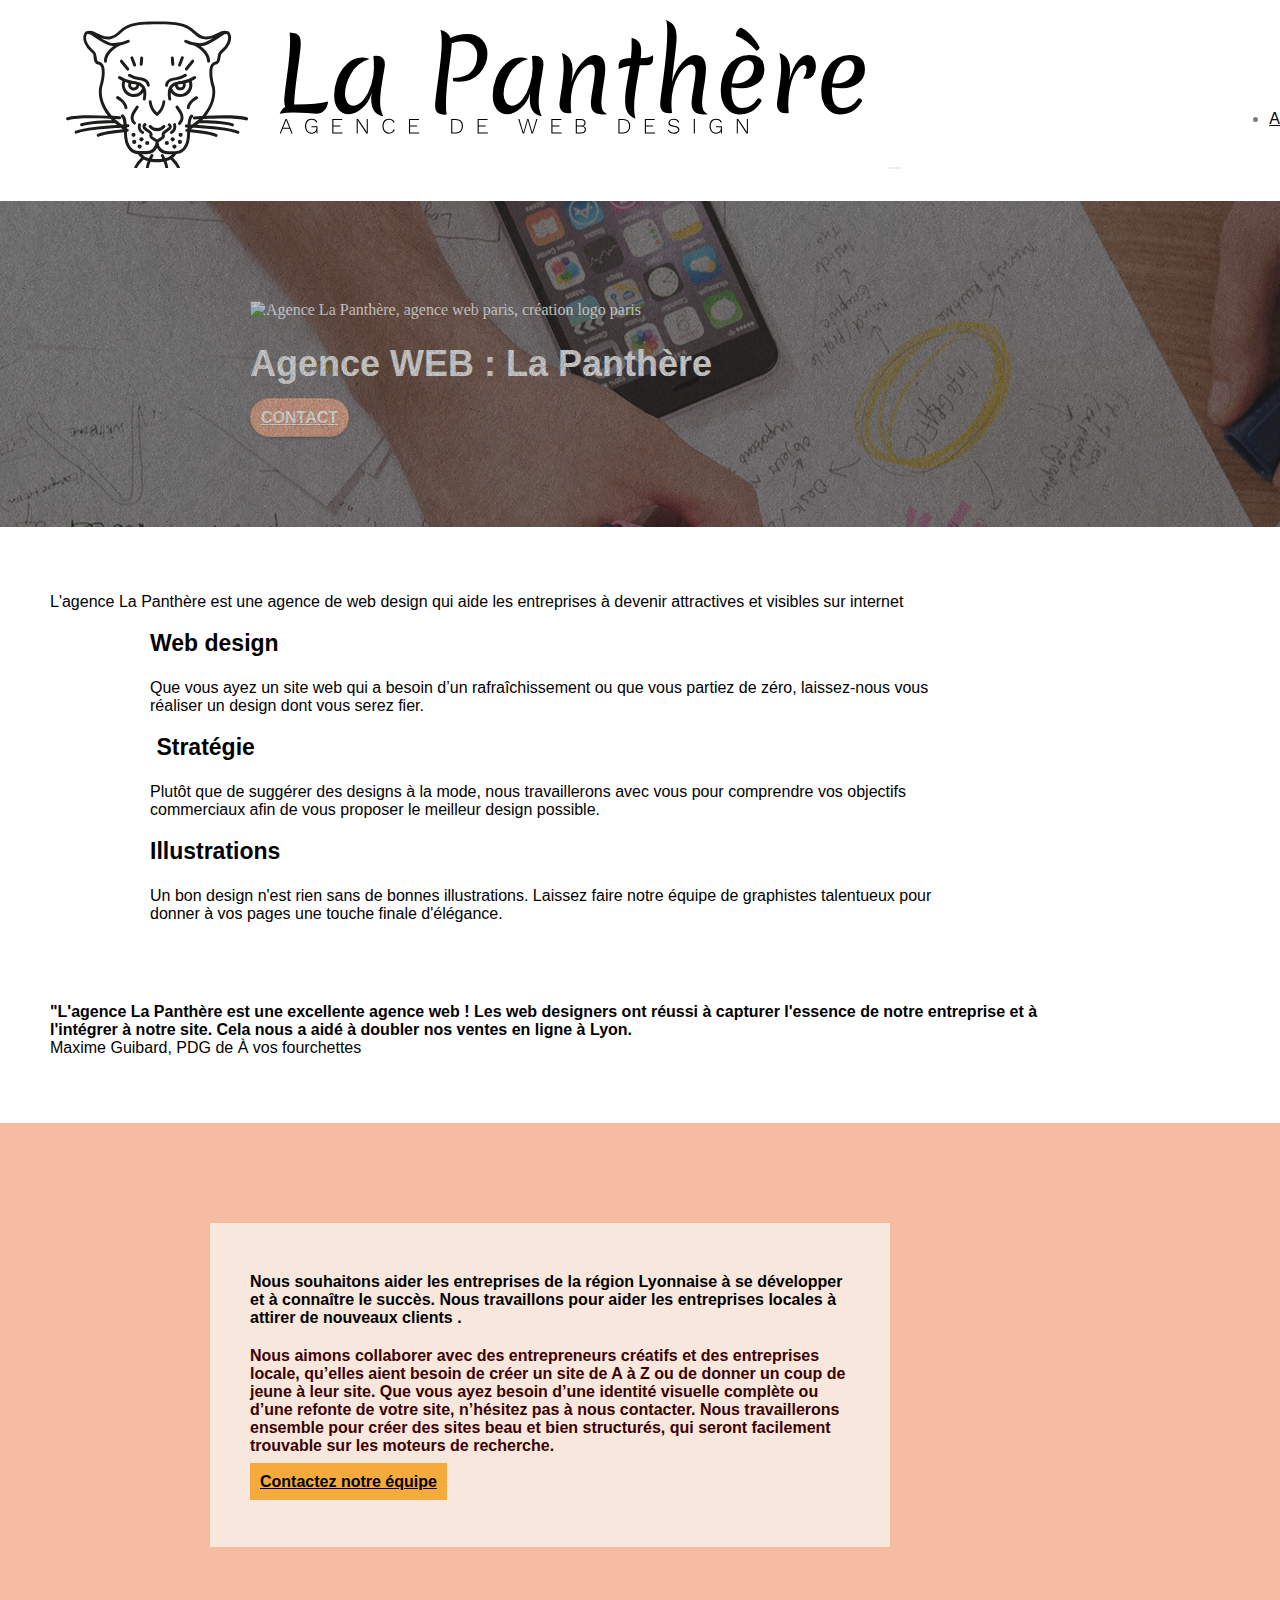
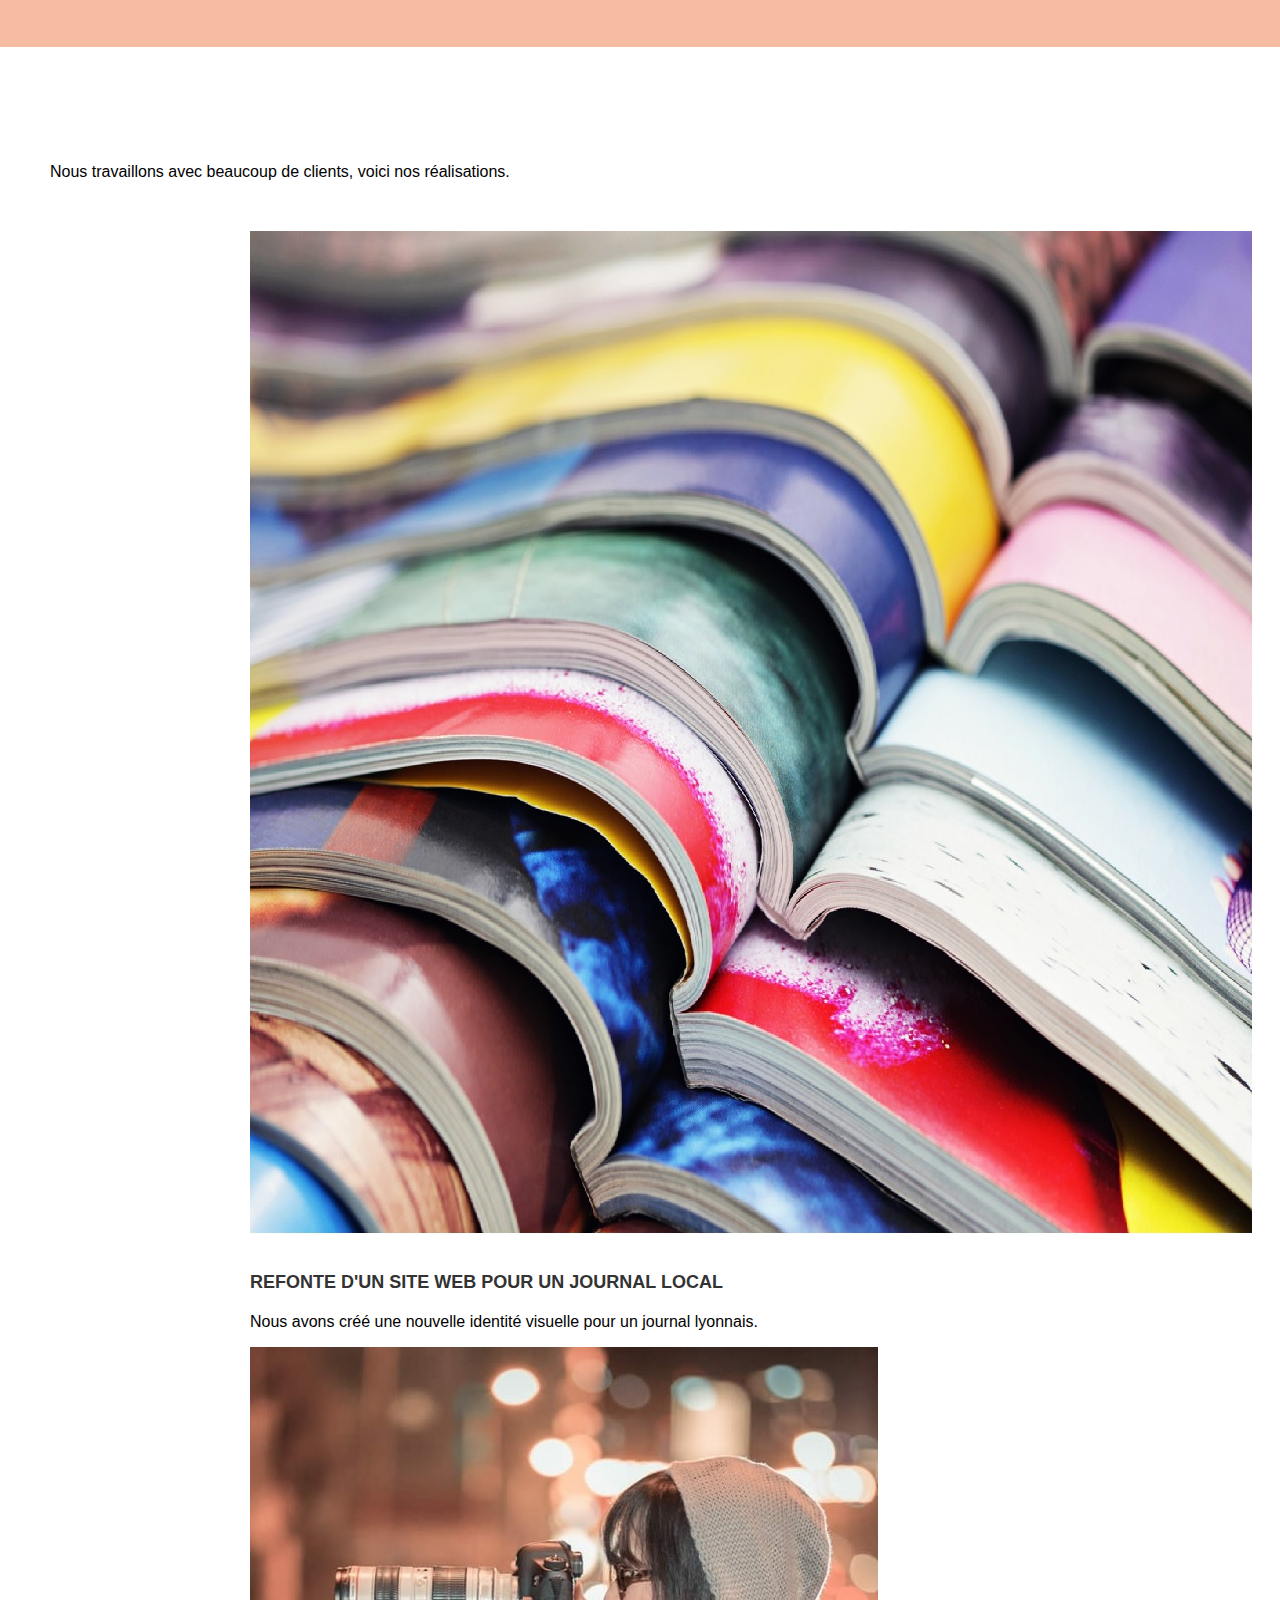
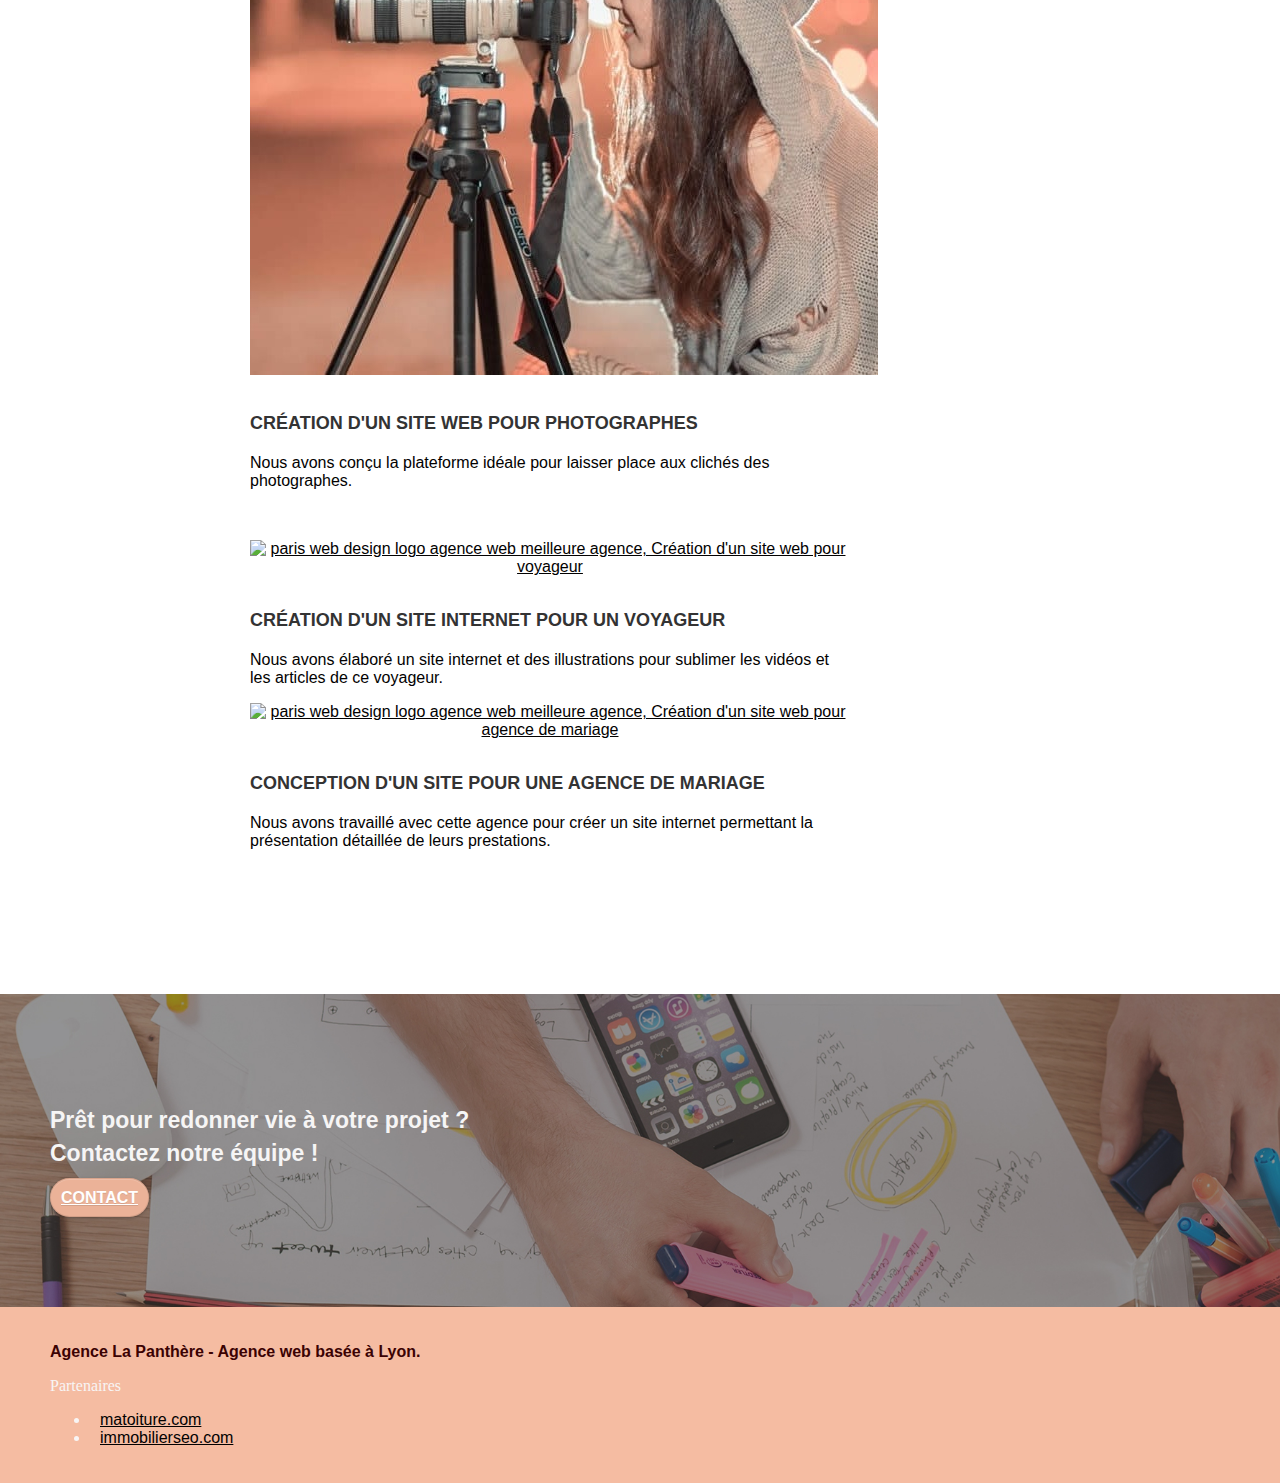
==== commit 6e5b172c: "Taille des images #16" ====
--- a/index.html
+++ b/index.html
@@ -8,10 +8,10 @@
 	<meta name="viewport" content="width=device-width, initial-scale=1.0, viewport-fit=cover">
 	<link rel="shortcut icon" type="image/png" href="favicon.jpg">
 
-	<link rel="stylesheet" type="text/css" href="./css/bootstrap.css">
+	<link rel="stylesheet" type="text/css" href="./css/bootstrap.min.css">
 	<link rel="stylesheet" type="text/css" href="style.css">
-	<link rel="stylesheet" type="text/css" href="./css/font-awesome.css">
-	<link rel="stylesheet" type="text/css" href="./css/et-line.css">
+	<link rel="stylesheet" type="text/css" href="./css/font-awesome.min.css">
+	<link rel="stylesheet" type="text/css" href="./css/et-line.min.css">
 
 	<title>La Panthère - Agence de Web design</title>
 
@@ -29,16 +29,12 @@
 		<!-- bloc-0 -->
 		<div class="bloc bgc-white l-bloc " id="bloc-0">
 			<div class="container bloc-sm">
-
 				<nav class="navbar row">
 					<div class="navbar-header">
-
 						<a class="navbar-brand" href="index.html"><img src="img/agence-la-panthere-monochrome.svg"
-								alt="paris web design logo agence web meilleure agence" height="40" /></a>
+								alt="paris web design logo agence web meilleure agence"></a>
 						<button id="nav-toggle" type="button" class="ui-navbar-toggle navbar-toggle"
 							data-toggle="collapse" data-target=".navbar-1">
-							<span class="sr-only">Toggle navigation</span><span class="icon-bar"></span><span
-								class="icon-bar"></span><span class="icon-bar"></span>
 						</button>
 					</div>
 					<div class="collapse navbar-collapse navbar-1 special-dropdown-nav">
@@ -62,10 +58,10 @@
 			<div class="container bloc-lg">
 				<div class="row tight-width-whitespace">
 					<div class="col-sm-12">
-						<img src="img/logo.png" class="center-block image-resize-mode" width="100"
-							alt="Agence La Panthère, agence web paris, création logo paris" />
+						<img src="img/logo.jpg" class="center-block image-resize-mode"
+							alt="Agence La Panthère, agence web paris, création logo paris">
 						<h1 class="text-center hero-bloc-text tc-white ">
-							Agence La Panthère
+							Agence WEB : La Panthère
 						</h1>
 						<div class="text-center">
 							<a href="contact.html" class="btn btn-lg btn-clean btn-rd cta-hero btn-atomic-tangerine"
@@ -138,12 +134,12 @@
 		<!-- bloc-2-services END -->
 
 		<!-- bloc-3-what-i-do -->
-		<div class="bloc tc-white bgc-atomic-tangerine bg-presentation d-bloc bloc-bg-texture texture-paper b-parallax"
+		<div class="bloc tc-white bgc-atomic-tangerine bg-presentation d-bloc bloc-bg-texture b-parallax"
 			id="bloc-3-what-i-do">
 			<div class="container bloc-lg">
 				<div class="row tight-width-whitespace black-background">
 					<div class="col-sm-12">
-						<p class="mg-md text-center tc-white">
+						<p class="mg-md text-center card">
 							Nous souhaitons aider les entreprises de la région Lyonnaise à se développer et à connaître
 							le succès. Nous travaillons pour aider les entreprises locales à attirer de nouveaux clients
 							.<br>
@@ -153,8 +149,8 @@
 							aient besoin de créer un site de A à Z ou de donner un coup de jeune à leur site. Que vous
 							ayez besoin d’une identité visuelle complète ou d’une refonte de votre site, n’hésitez pas à
 							nous contacter. Nous travaillerons ensemble pour créer des sites beau et bien structurés,
-							qui seront facilement trouvable sur les moteurs de recherche. <br><br><a
-								class="ltc-white bold-link" href="contact.html">Contactez notre équipe</a><br>
+							qui seront facilement trouvable sur les moteurs de recherche. <br><br>
+							<a class="bold-link text-decoration" href="contact.html">Contactez notre équipe</a><br>
 						</p>
 					</div>
 				</div>
@@ -167,7 +163,7 @@
 			<div class="container bloc-lg">
 				<div class="row">
 					<div class="col-sm-12 text-center">
-						<img alt="agence web, agence web paris, web design paris, stratégie web" src="img/title2.png" />
+						<p>Nous travaillons avec beaucoup de clients, voici nos réalisations.</p>
 					</div>
 				</div>
 				<div class="row tight-width-whitespace portfolio-row">
@@ -176,7 +172,7 @@
 							data-caption="Refonte d'un site web pour un journal local" data-frame="snapshot-lb"><img
 								src="img/1.jpg"
 								alt="paris web design logo agence web meilleure agence et refonte site web journal"
-								class="img-responsive portfolio-thumb" /></a>
+								class="img-responsive portfolio-thumb"></a>
 						<h3 class="mg-md text-center">
 							Refonte d'un site web pour un journal local
 						</h3>
@@ -188,7 +184,7 @@
 						<a href="#" data-lightbox="img/2.jpg" data-gallery-id="gallery-1"
 							data-caption="Création d'un site web pour photographes" data-frame="snapshot-lb"><img
 								src="img/2.jpg" class="img-responsive portfolio-thumb"
-								alt="paris web design logo agence web meilleure agence, Création d'un site web pour photographes" /></a>
+								alt="paris web design logo agence web meilleure agence, Création d'un site web pour photographes"></a>
 						<h3 class="mg-md text-center">
 							Création d'un site web pour photographes
 						</h3>
@@ -200,9 +196,9 @@
 				<div class="row tight-width-whitespace portfolio-row">
 					<div class="col-sm-6">
 						<a href="#" data-lightbox="img/3.bmp" data-gallery-id="gallery-1"
-							data-caption="Création d'un site internet pour un voyageur" data-frame="snapshot-lb"><img
-								src="img/3.bmp" class="img-responsive portfolio-thumb"
-								alt="paris web design logo agence web meilleure agence, Création d'un site web pour voyageur" /></a>
+							data-caption="Création d'un site internet pour un voyageur" data-frame="snapshot-lb">
+							<img src="img/3.jpg" class="img-responsive portfolio-thumb"
+								alt="paris web design logo agence web meilleure agence, Création d'un site web pour voyageur"></a>
 						<h3 class="mg-md text-center">
 							Création d'un site internet pour un voyageur
 						</h3>
@@ -214,8 +210,8 @@
 					<div class="col-sm-6">
 						<a href="#" data-lightbox="img/4.bmp" data-gallery-id="gallery-1"
 							data-caption="Conception d'un site pour une agence de mariage" data-frame="snapshot-lb"><img
-								src="img/4.bmp" class="img-responsive portfolio-thumb"
-								alt="paris web design logo agence web meilleure agence, Création d'un site web pour agence de mariage" /></a>
+								src="img/4.jpg" class="img-responsive portfolio-thumb"
+								alt="paris web design logo agence web meilleure agence, Création d'un site web pour agence de mariage"></a>
 						<h3 class="mg-md text-center">
 							Conception d'un site pour une agence de mariage
 						</h3>
@@ -273,12 +269,14 @@
 	<!-- Principal conteneur END -->
 
 
+
+
+<script src="./js/jquery-2.1.0.min.js"></script>
+<script src="./js/bootstrap.min.js"></script>
+<script src="./js/blocs.min.js"></script>
+<script src="./js/jquery.touchSwipe.min.js" defer></script>
+<script src="./js/gmaps.min.js"></script>
+
 </body>
 
-<script src="./js/jquery-2.1.0.js"></script>
-<script src="./js/bootstrap.js"></script>
-<script src="./js/blocs.js"></script>
-<script src="./js/jquery.touchSwipe.js" defer></script>
-<script src="./js/gmaps.js"></script>
-
 </html>--- a/style.css
+++ b/style.css
@@ -17,7 +17,9 @@
     text-decoration: none;
     cursor: pointer;
 }
-
+.text-decoration {
+   background-color: #f5ab3b;
+}
 #page-loading-blocs-notifaction {
     position: fixed;
     top: 0;
@@ -26,7 +28,10 @@
     z-index: 100000;
     background: #FFFFFF url("img/pageload-spinner.gif") no-repeat center center;
 }
-
+.col-sm-12 a {
+    font-size: 22;
+    padding: 10px;
+}
 .bloc {
     width: 100%;
     clear: both;
@@ -88,6 +93,13 @@
     bottom: 0;
     left: 0;
     right: 0;
+}
+
+.navbar-brand img {
+    width : 80%;
+}
+.col-sm-12 img {
+    width : 100px;
 }
 
 .texture-paper::before {
@@ -164,7 +176,7 @@
 }
 
 .d-bloc .panel {
-    color: rgba(0, 0, 0, .5);
+    color: rgba(4, 0, 0, 0.5);
 }
 
 .d-bloc .panel button:hover {
@@ -676,8 +688,12 @@
     margin: auto auto auto auto;
 }
 
-p {
+/*p {
     font-size: 16px;
+}*/
+.card {
+    color: #b13d3d;
+    font-weight: 900;
 }
 
 .tight-width-whitespace {
@@ -724,7 +740,7 @@
 }
 
 h1 {
-    color: #333333!important;
+    color: #060505!important;
 }
 
 h4 {
@@ -737,7 +753,8 @@
 }
 
 .white {
-    color: #5c1b1b!important;
+    color: #3b0202!important;
+    font-weight: 700;
 }
 
 .portfolio-thumb {
@@ -754,7 +771,7 @@
 }
 
 .black-background {
-    background-color: rgba(215, 186, 100, 0.7);
+    background-color: rgba(250, 249, 245, 0.7);
     padding: 40px 40px 40px 40px;
 }
 
@@ -772,7 +789,7 @@
 }
 
 .bgc-atomic-tangerine {
-    background-color: #F3976C;
+    background-color: #f5bca2;
 }
 
 .tc-white {
@@ -781,7 +798,7 @@
 }
 
 .btn-atomic-tangerine {
-    background: #F3976C;
+    background: #ebb298;
     color: #FFFFFF!important;
 }
 
@@ -816,9 +833,9 @@
     background-image: url("img/dots-bg.png");
 }
 
-.bg-lines-h2-bg {
+/*.bg-lines-h2-bg {
     background-image: url("img/lines-h2-bg.png");
-}
+}*/
 
 .bg-banniere {
     background-image: url("img/agence-la-panthere.jpg");
@@ -843,6 +860,10 @@
 }
 
 @media (max-width: 992px) and (min-width: 768px) {
+    .bloc {
+        padding-left: 20px;
+        padding-right: 20px;
+    }
     .navbar .nav {
         max-width: 80%
     }
@@ -1029,6 +1050,10 @@
         width: 180px;
         height: 320px;
     }
+    .bloc {
+        padding-left: 20px;
+        padding-right: 20px;
+    }
 }
 
 @media (max-width: 400px) {
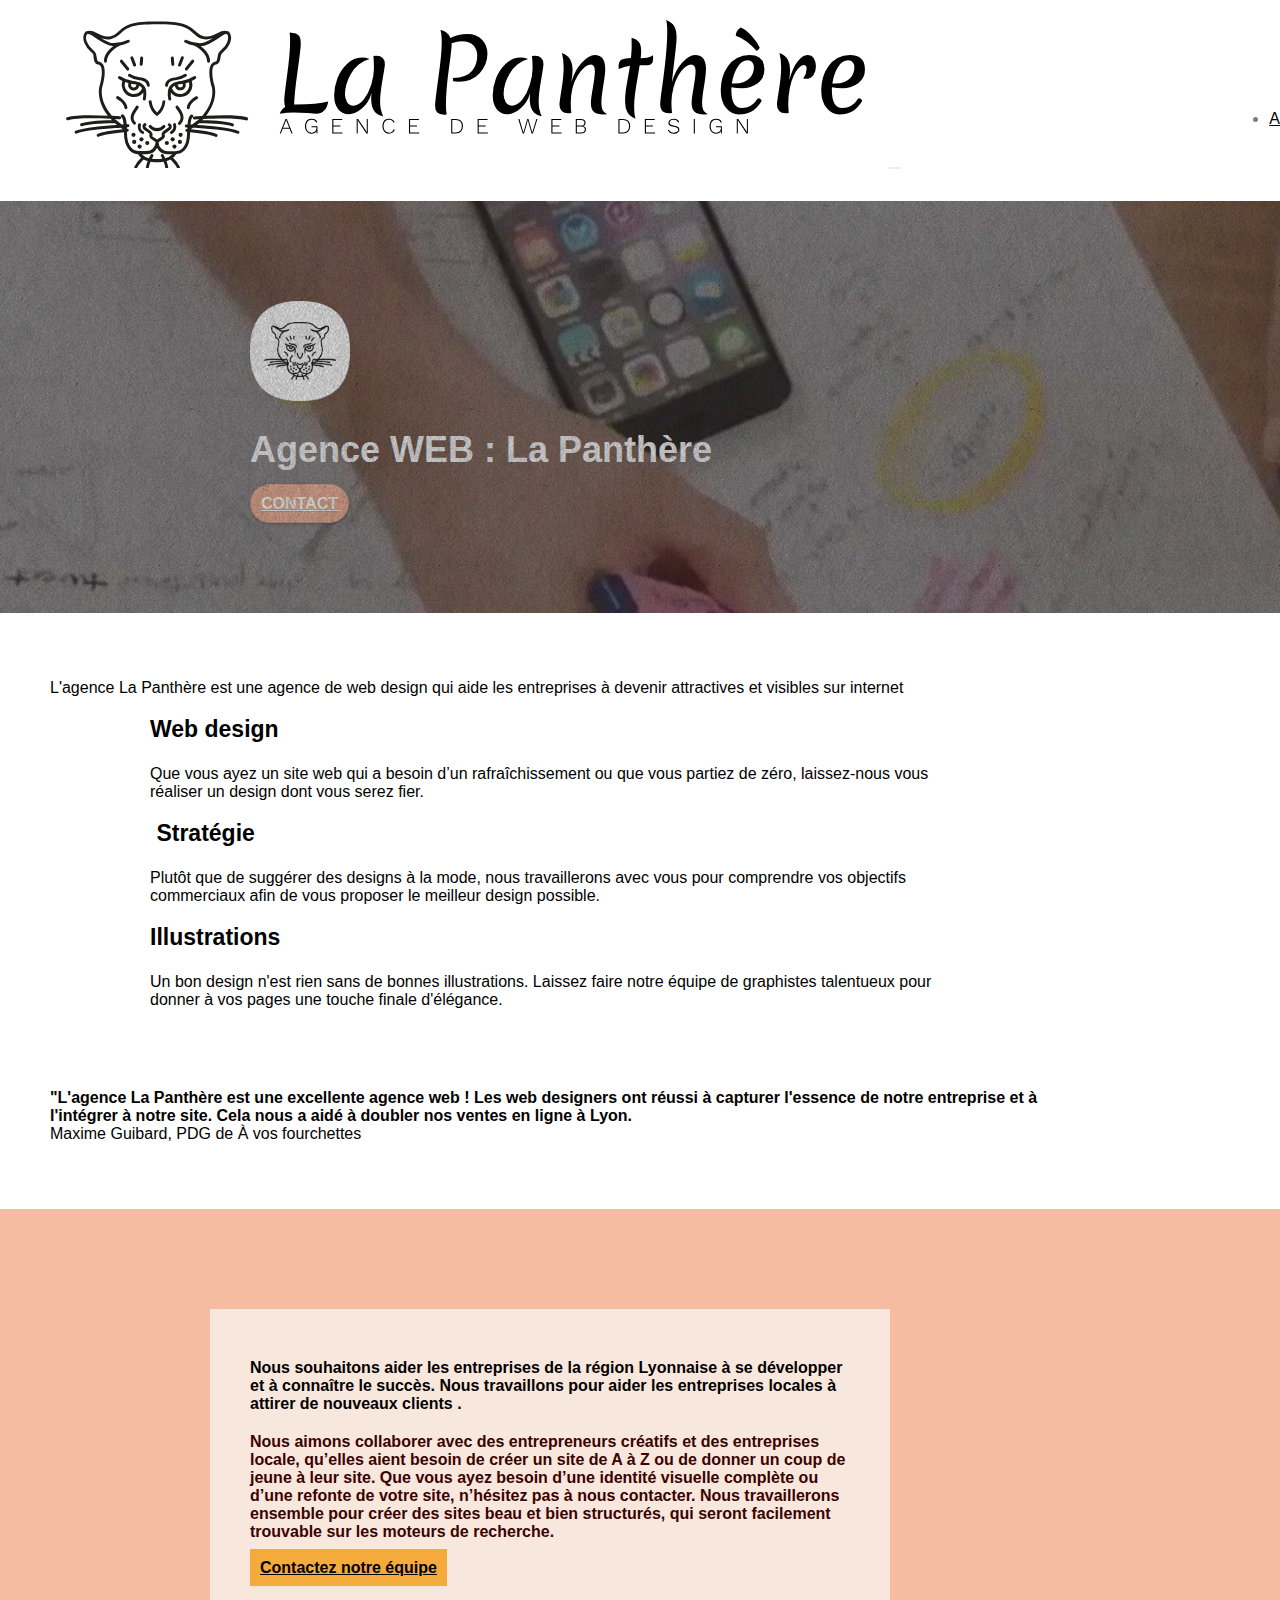
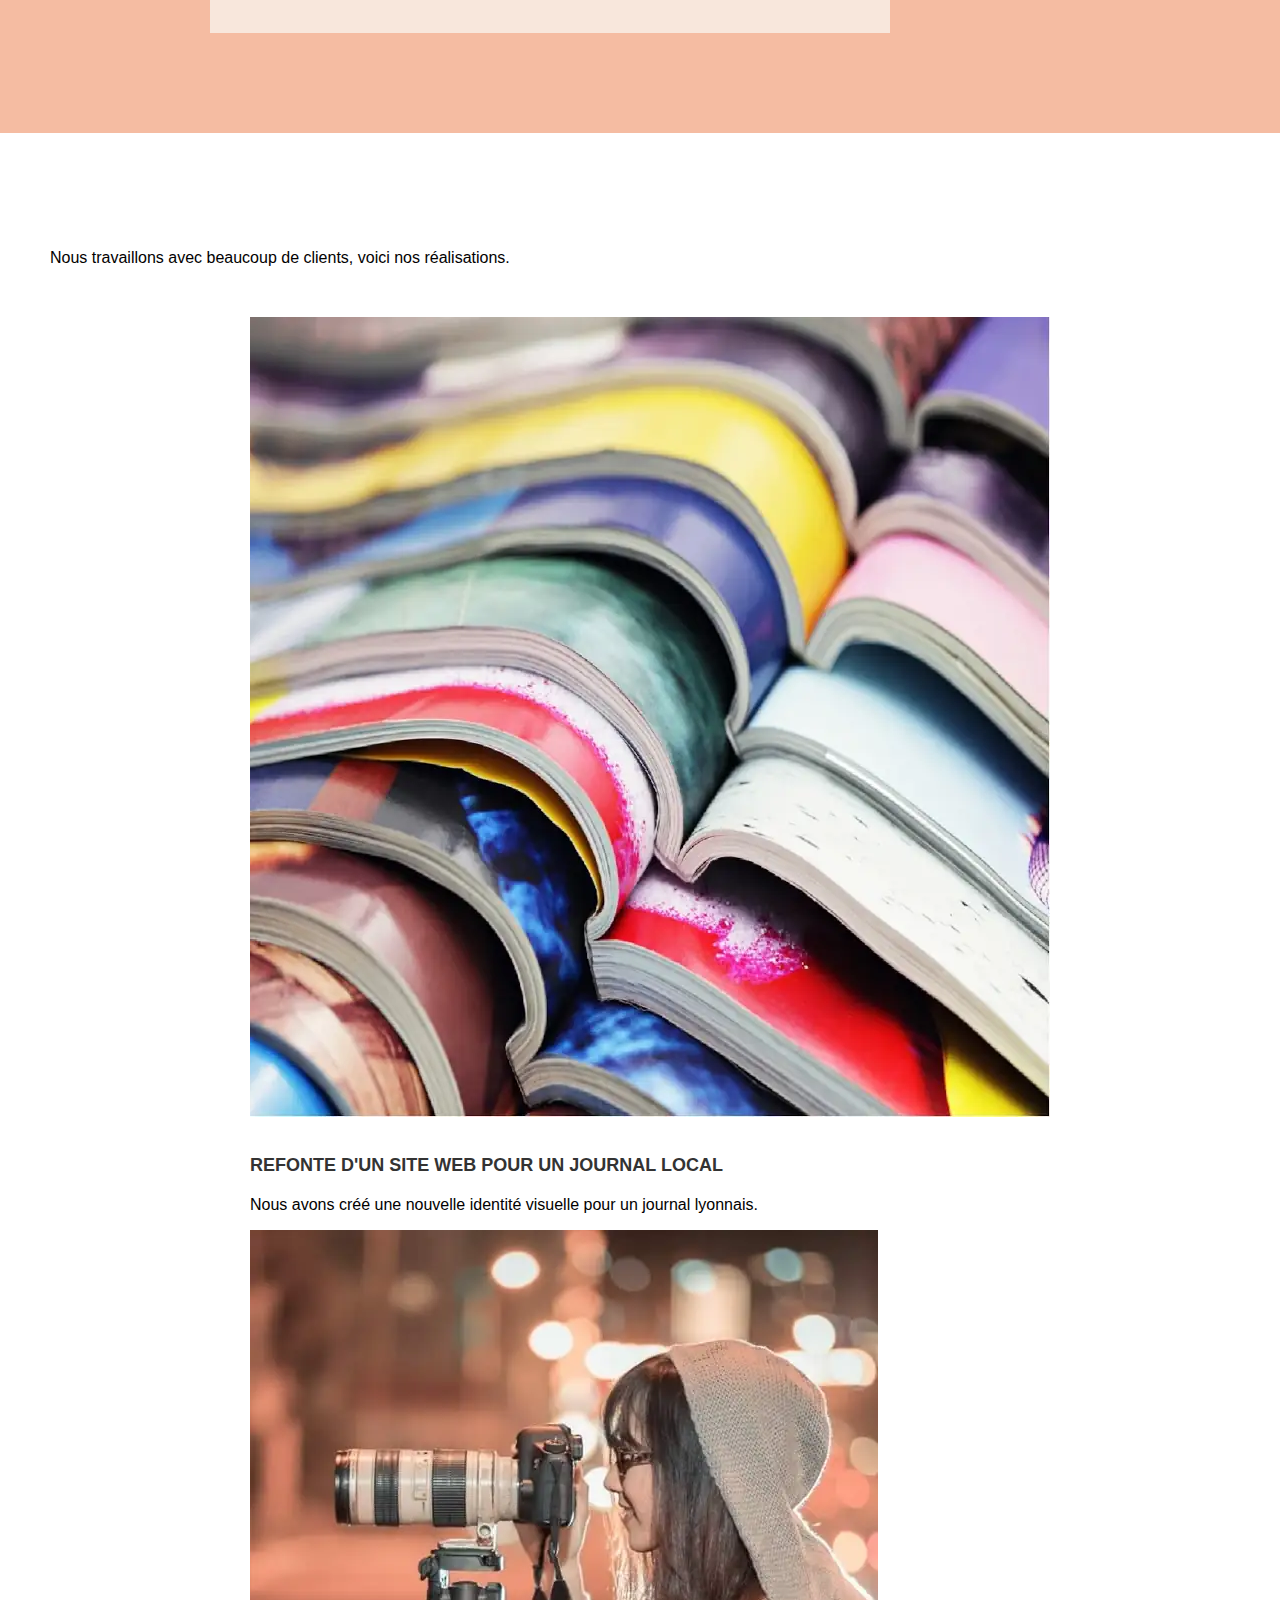
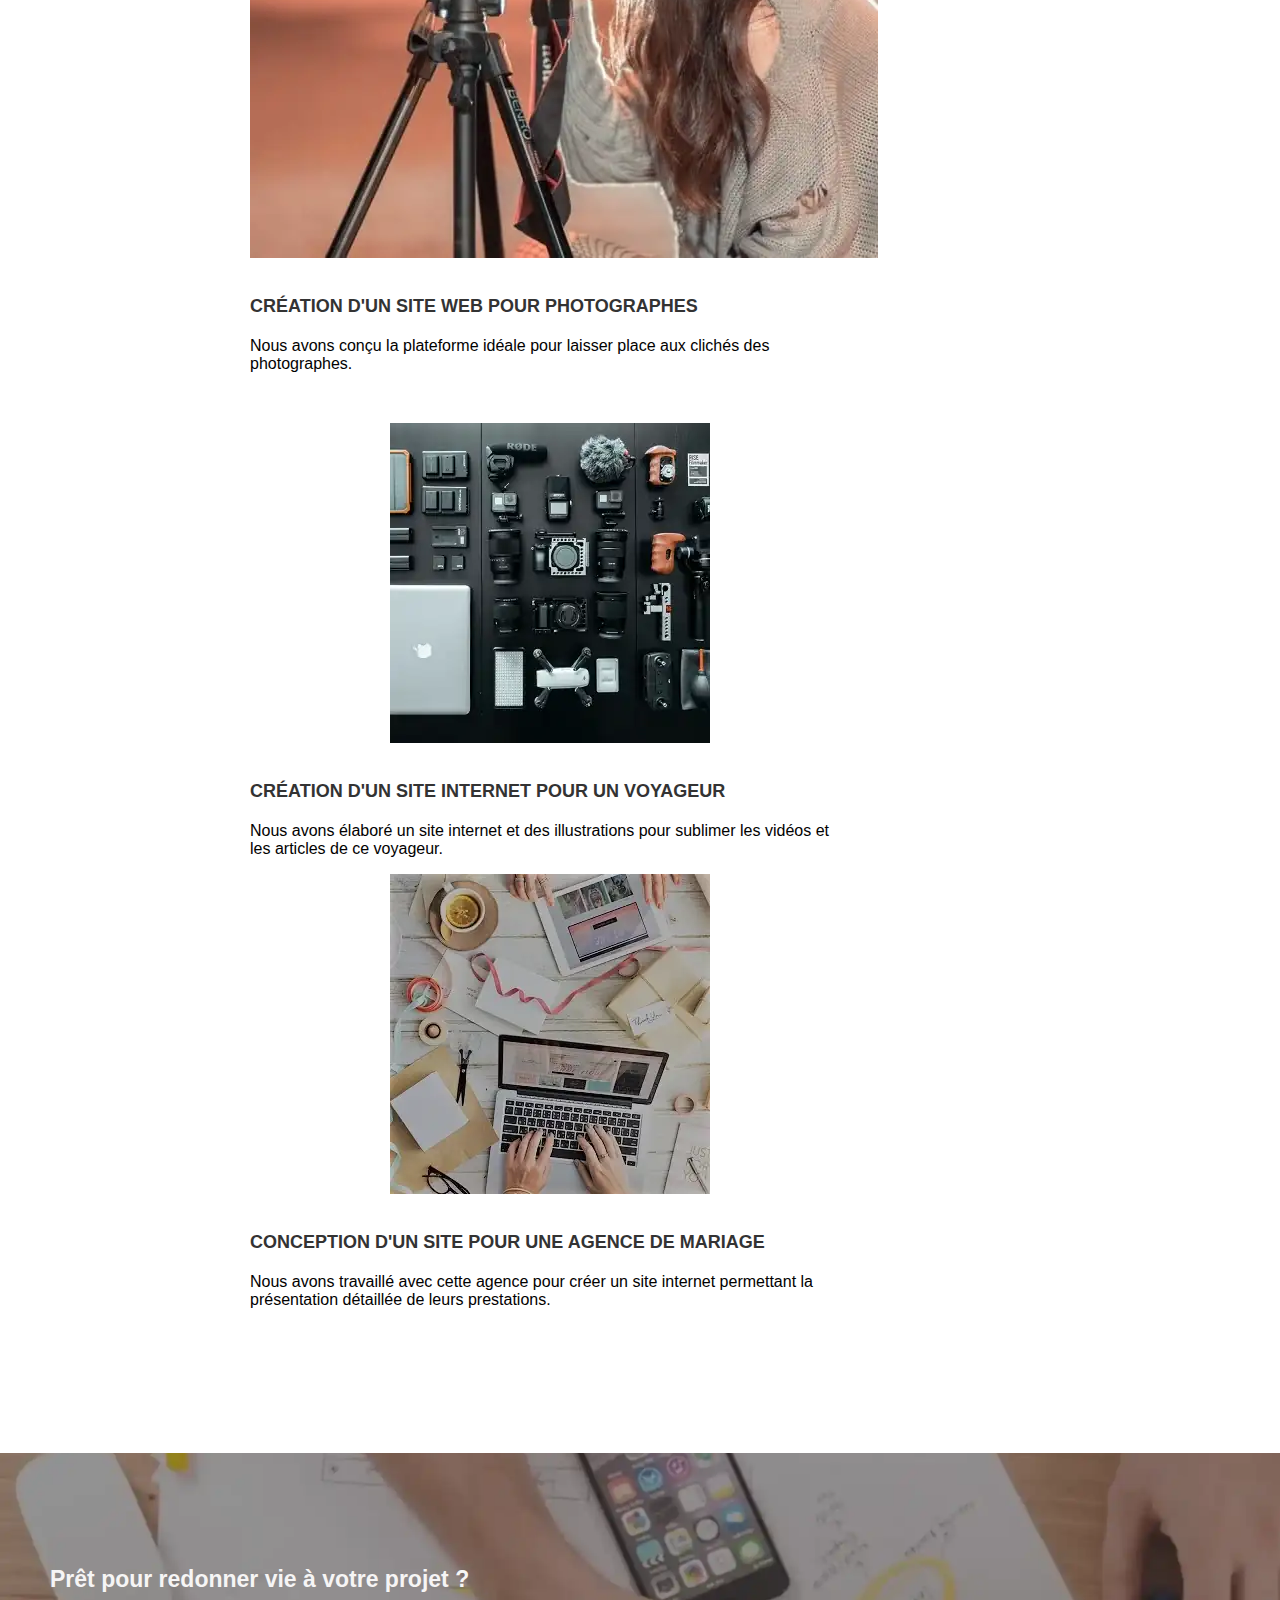
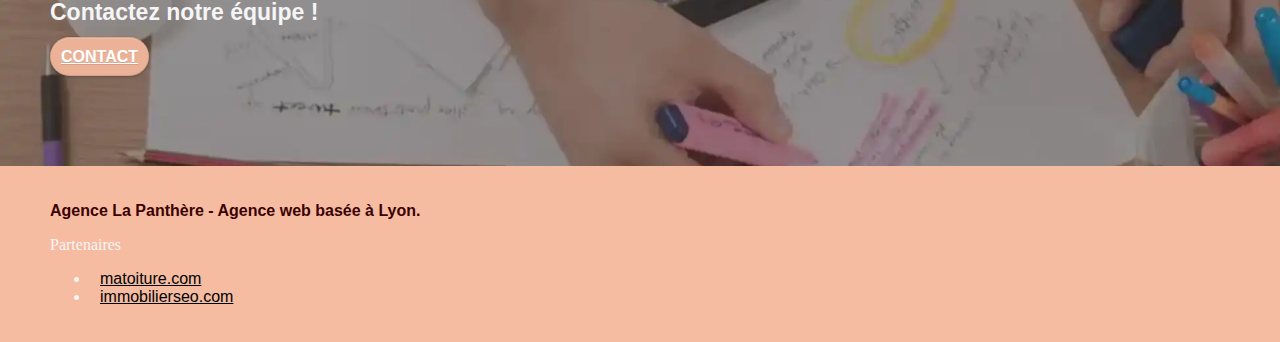
==== commit d76ff123: "convert jpg to webp" ====
--- a/index.html
+++ b/index.html
@@ -58,7 +58,7 @@
 			<div class="container bloc-lg">
 				<div class="row tight-width-whitespace">
 					<div class="col-sm-12">
-						<img src="img/logo.jpg" class="center-block image-resize-mode"
+						<img src="img/logo.webp" class="center-block image-resize-mode"
 							alt="Agence La Panthère, agence web paris, création logo paris">
 						<h1 class="text-center hero-bloc-text tc-white ">
 							Agence WEB : La Panthère
@@ -168,9 +168,9 @@
 				</div>
 				<div class="row tight-width-whitespace portfolio-row">
 					<div class="col-sm-6">
-						<a href="#" data-lightbox="img/1.jpg" data-gallery-id="gallery-1"
+						<a href="#" data-lightbox="img/1.webp" data-gallery-id="gallery-1"
 							data-caption="Refonte d'un site web pour un journal local" data-frame="snapshot-lb"><img
-								src="img/1.jpg"
+								src="img/1.webp"
 								alt="paris web design logo agence web meilleure agence et refonte site web journal"
 								class="img-responsive portfolio-thumb"></a>
 						<h3 class="mg-md text-center">
@@ -181,9 +181,9 @@
 						</p>
 					</div>
 					<div class="col-sm-6">
-						<a href="#" data-lightbox="img/2.jpg" data-gallery-id="gallery-1"
+						<a href="#" data-lightbox="img/2.webp" data-gallery-id="gallery-1"
 							data-caption="Création d'un site web pour photographes" data-frame="snapshot-lb"><img
-								src="img/2.jpg" class="img-responsive portfolio-thumb"
+								src="img/2.webp" class="img-responsive portfolio-thumb"
 								alt="paris web design logo agence web meilleure agence, Création d'un site web pour photographes"></a>
 						<h3 class="mg-md text-center">
 							Création d'un site web pour photographes
@@ -195,9 +195,9 @@
 				</div>
 				<div class="row tight-width-whitespace portfolio-row">
 					<div class="col-sm-6">
-						<a href="#" data-lightbox="img/3.bmp" data-gallery-id="gallery-1"
+						<a href="#" data-lightbox="img/3.webp" data-gallery-id="gallery-1"
 							data-caption="Création d'un site internet pour un voyageur" data-frame="snapshot-lb">
-							<img src="img/3.jpg" class="img-responsive portfolio-thumb"
+							<img src="img/3.webp" class="img-responsive portfolio-thumb"
 								alt="paris web design logo agence web meilleure agence, Création d'un site web pour voyageur"></a>
 						<h3 class="mg-md text-center">
 							Création d'un site internet pour un voyageur
@@ -208,9 +208,9 @@
 						</p>
 					</div>
 					<div class="col-sm-6">
-						<a href="#" data-lightbox="img/4.bmp" data-gallery-id="gallery-1"
+						<a href="#" data-lightbox="img/4.webp" data-gallery-id="gallery-1"
 							data-caption="Conception d'un site pour une agence de mariage" data-frame="snapshot-lb"><img
-								src="img/4.jpg" class="img-responsive portfolio-thumb"
+								src="img/4.webp" class="img-responsive portfolio-thumb"
 								alt="paris web design logo agence web meilleure agence, Création d'un site web pour agence de mariage"></a>
 						<h3 class="mg-md text-center">
 							Conception d'un site pour une agence de mariage
--- a/style.css
+++ b/style.css
@@ -103,7 +103,7 @@
 }
 
 .texture-paper::before {
-    background: url("img/texture-paper.png");
+    background: url("img/texture-paper.webp");
     background-size: 280px 280px;
 }
 
@@ -830,19 +830,19 @@
 }
 
 .bg-dots-bg {
-    background-image: url("img/dots-bg.png");
+    background-image: url("img/dots-bg.webp");
 }
 
 /*.bg-lines-h2-bg {
-    background-image: url("img/lines-h2-bg.png");
+    background-image: url("img/lines-h2-bg.webp");
 }*/
 
 .bg-banniere {
-    background-image: url("img/agence-la-panthere.jpg");
+    background-image: url("img/agence-la-panthere.webp");
 }
 
 .bg-presentation {
-    background-image: url("img/image-de-presentation.bmp");
+    background-image: url("img/image-de-presentation.webp");
 }
 
 @media (max-width: 1024px) {
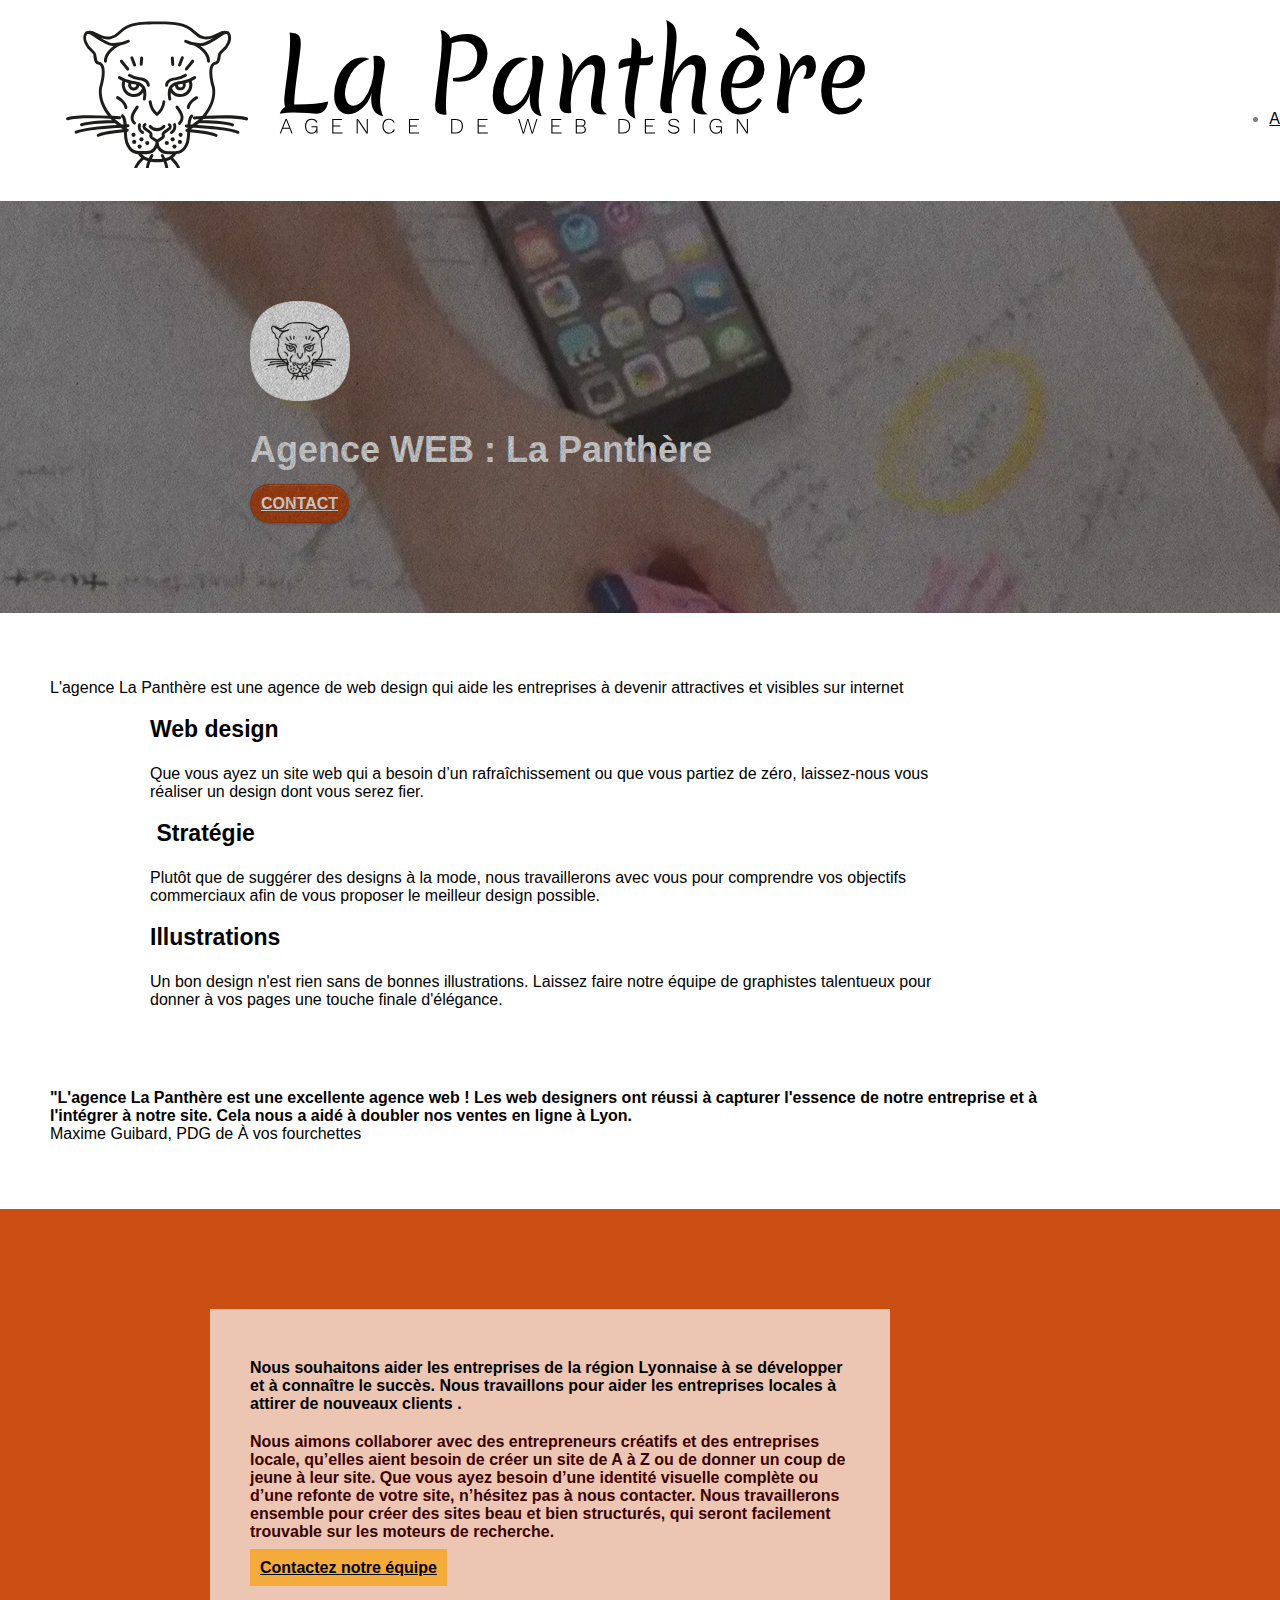
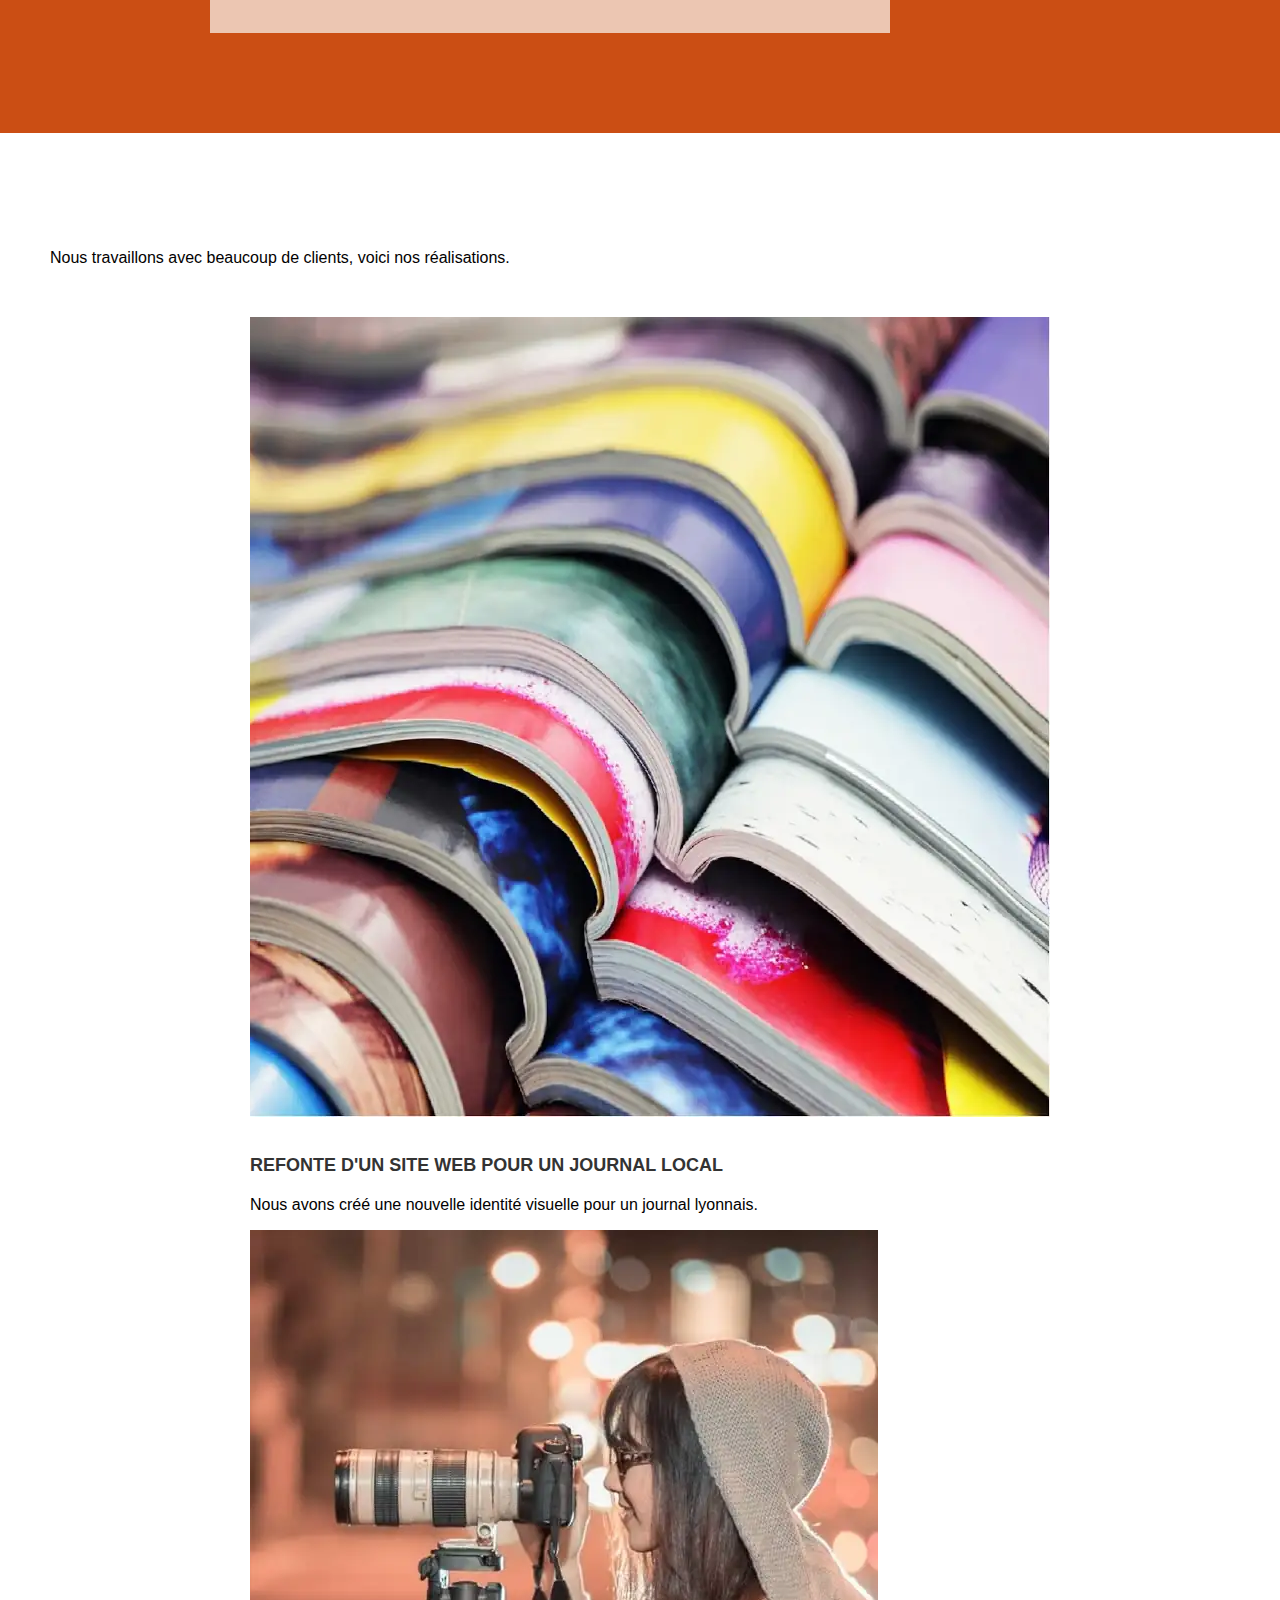
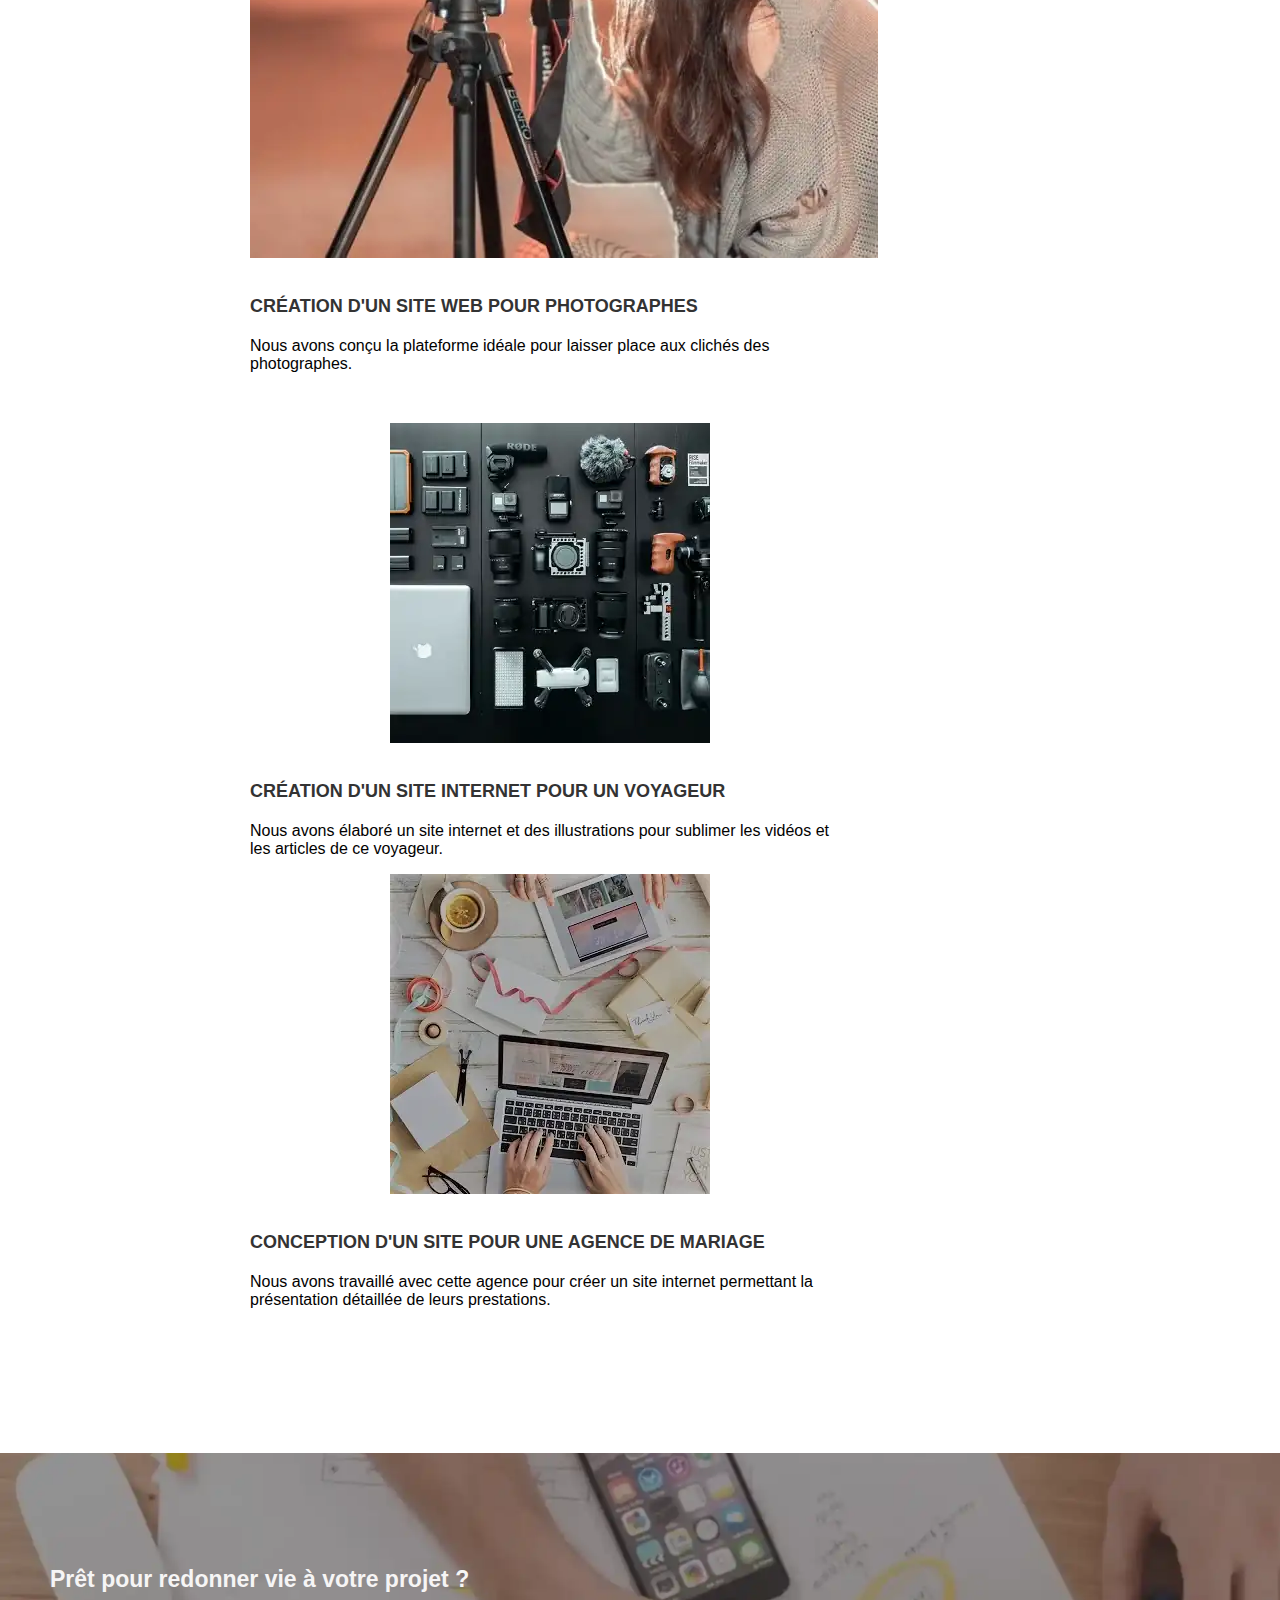
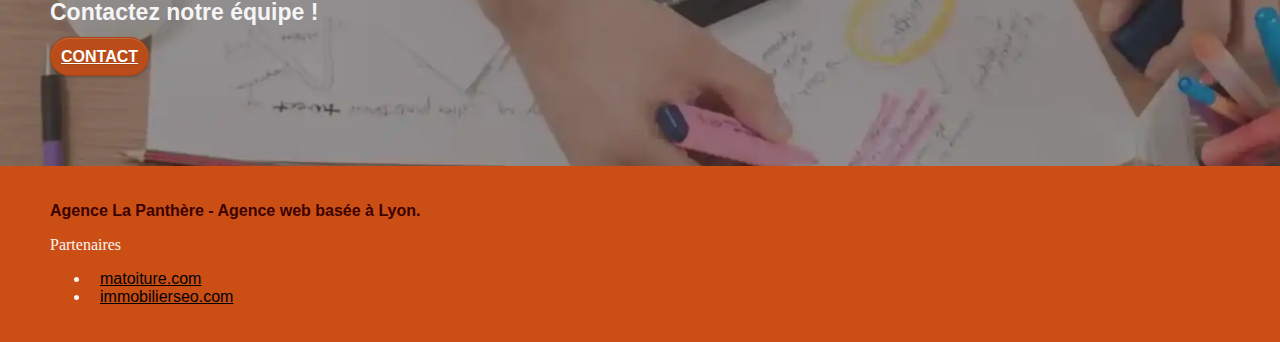
==== commit c70a32b9: "Delete button nav bar" ====
--- a/index.html
+++ b/index.html
@@ -33,9 +33,6 @@
 					<div class="navbar-header">
 						<a class="navbar-brand" href="index.html"><img src="img/agence-la-panthere-monochrome.svg"
 								alt="paris web design logo agence web meilleure agence"></a>
-						<button id="nav-toggle" type="button" class="ui-navbar-toggle navbar-toggle"
-							data-toggle="collapse" data-target=".navbar-1">
-						</button>
 					</div>
 					<div class="collapse navbar-collapse navbar-1 special-dropdown-nav">
 						<ul class="site-navigation nav navbar-nav">
--- a/style.css
+++ b/style.css
@@ -789,7 +789,7 @@
 }
 
 .bgc-atomic-tangerine {
-    background-color: #f5bca2;
+    background-color: #cb4e14;
 }
 
 .tc-white {
@@ -798,12 +798,12 @@
 }
 
 .btn-atomic-tangerine {
-    background: #ebb298;
+    background: #ba4c19;
     color: #FFFFFF!important;
 }
 
 .btn-atomic-tangerine:hover {
-    background: #c27956!important;
+    background: #c98a6d!important;
     color: #FFFFFF!important;
 }
 
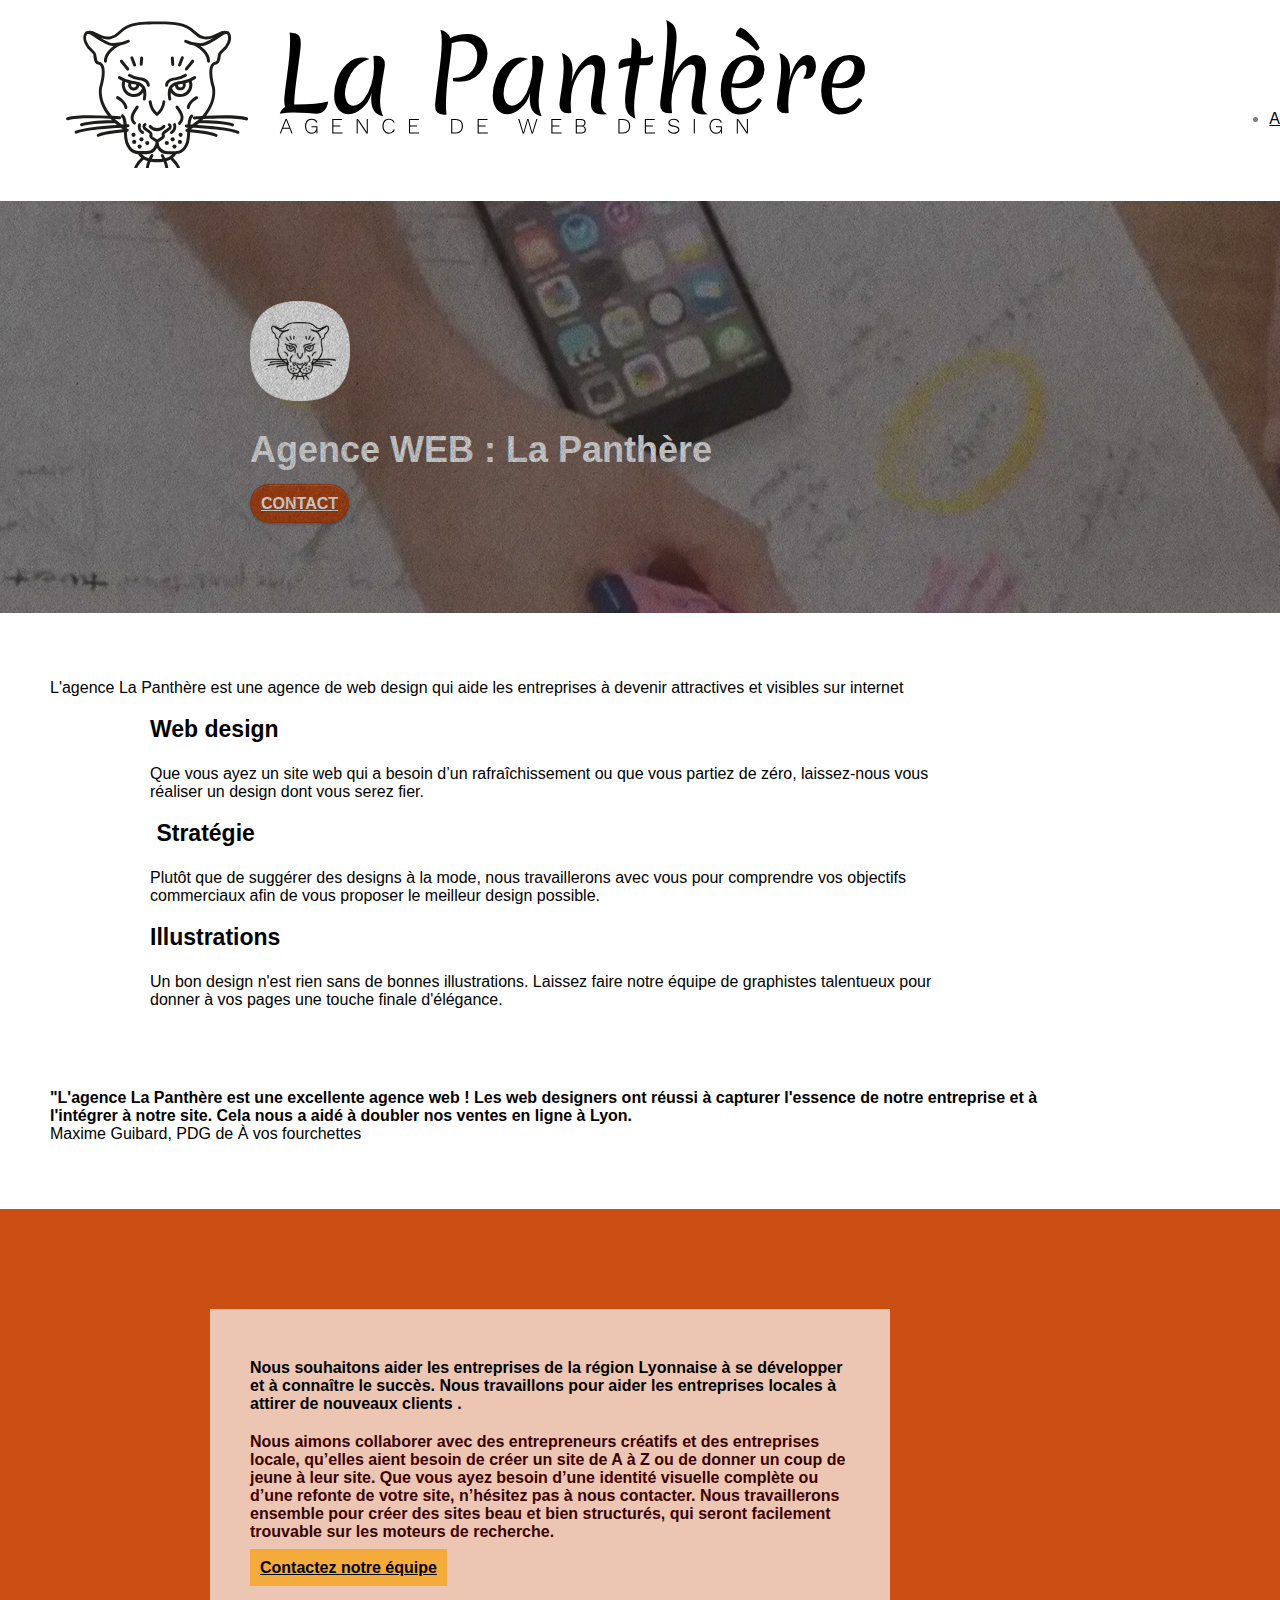
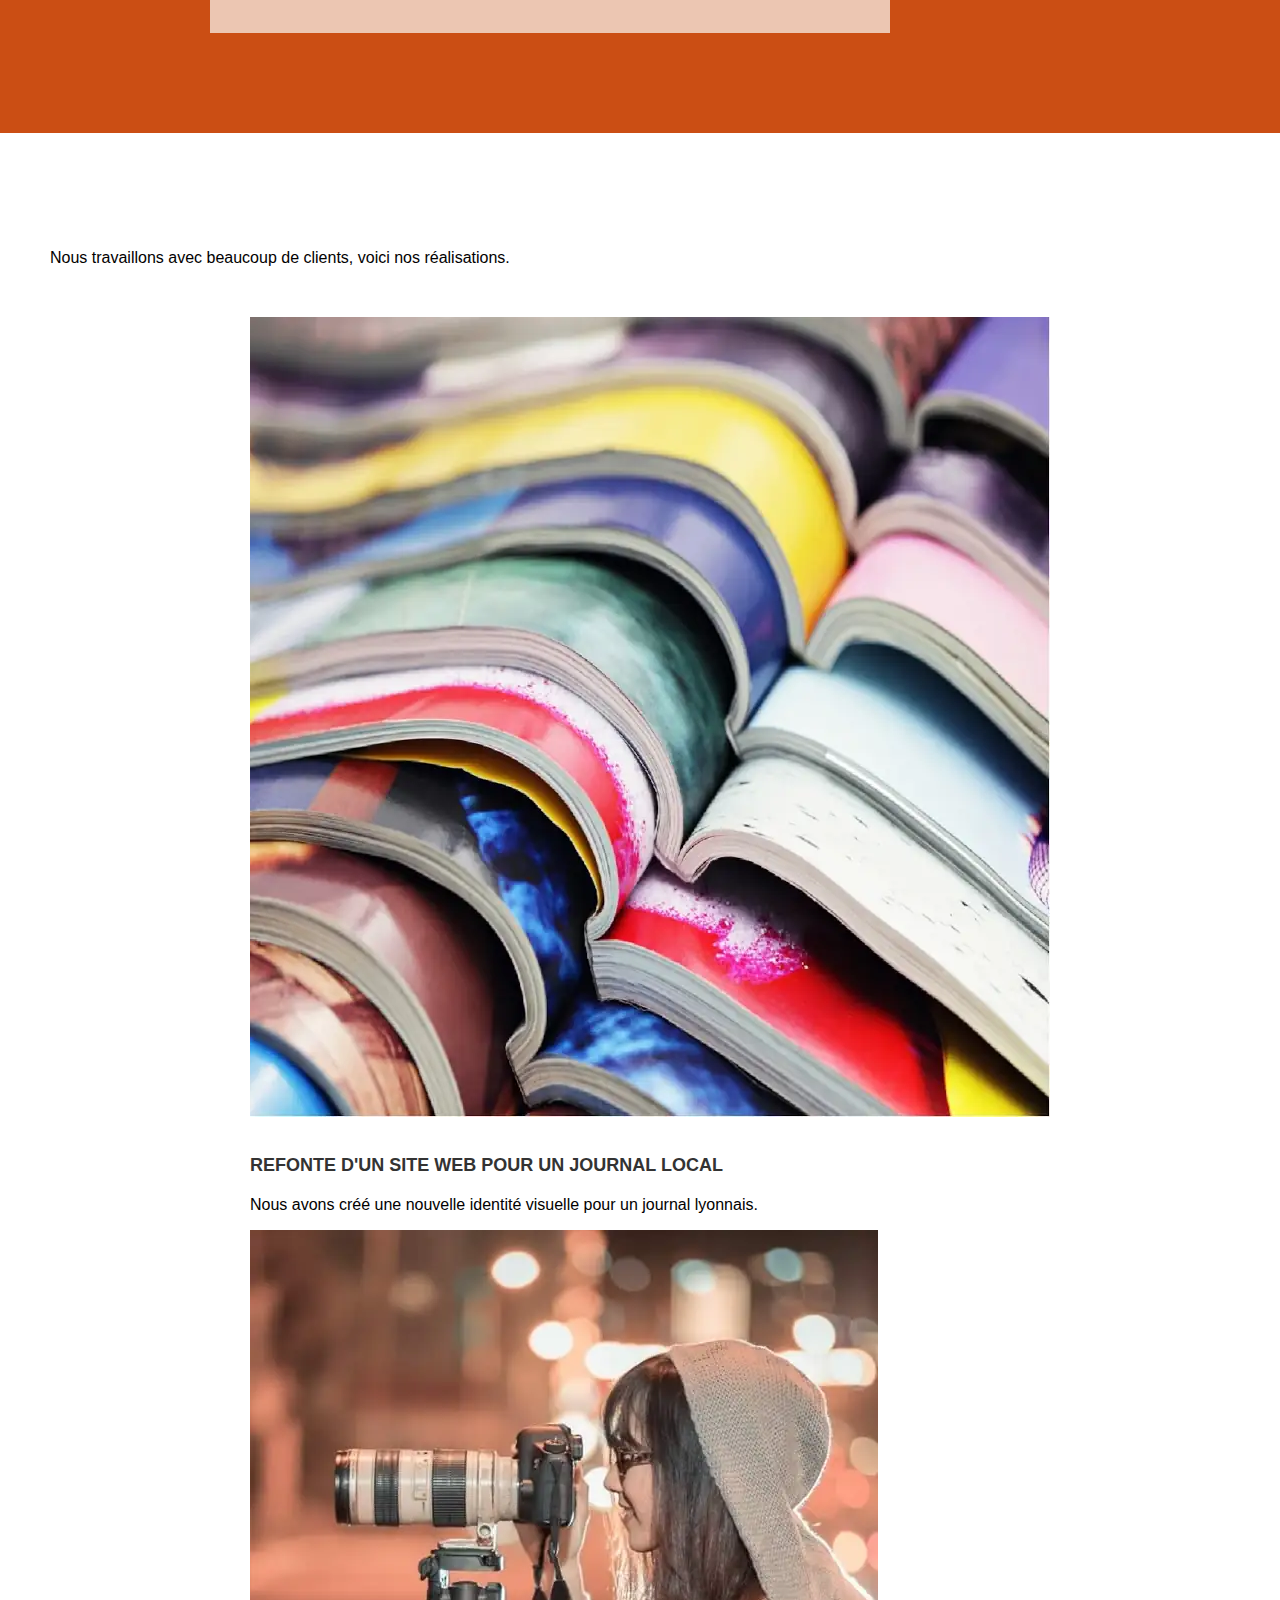
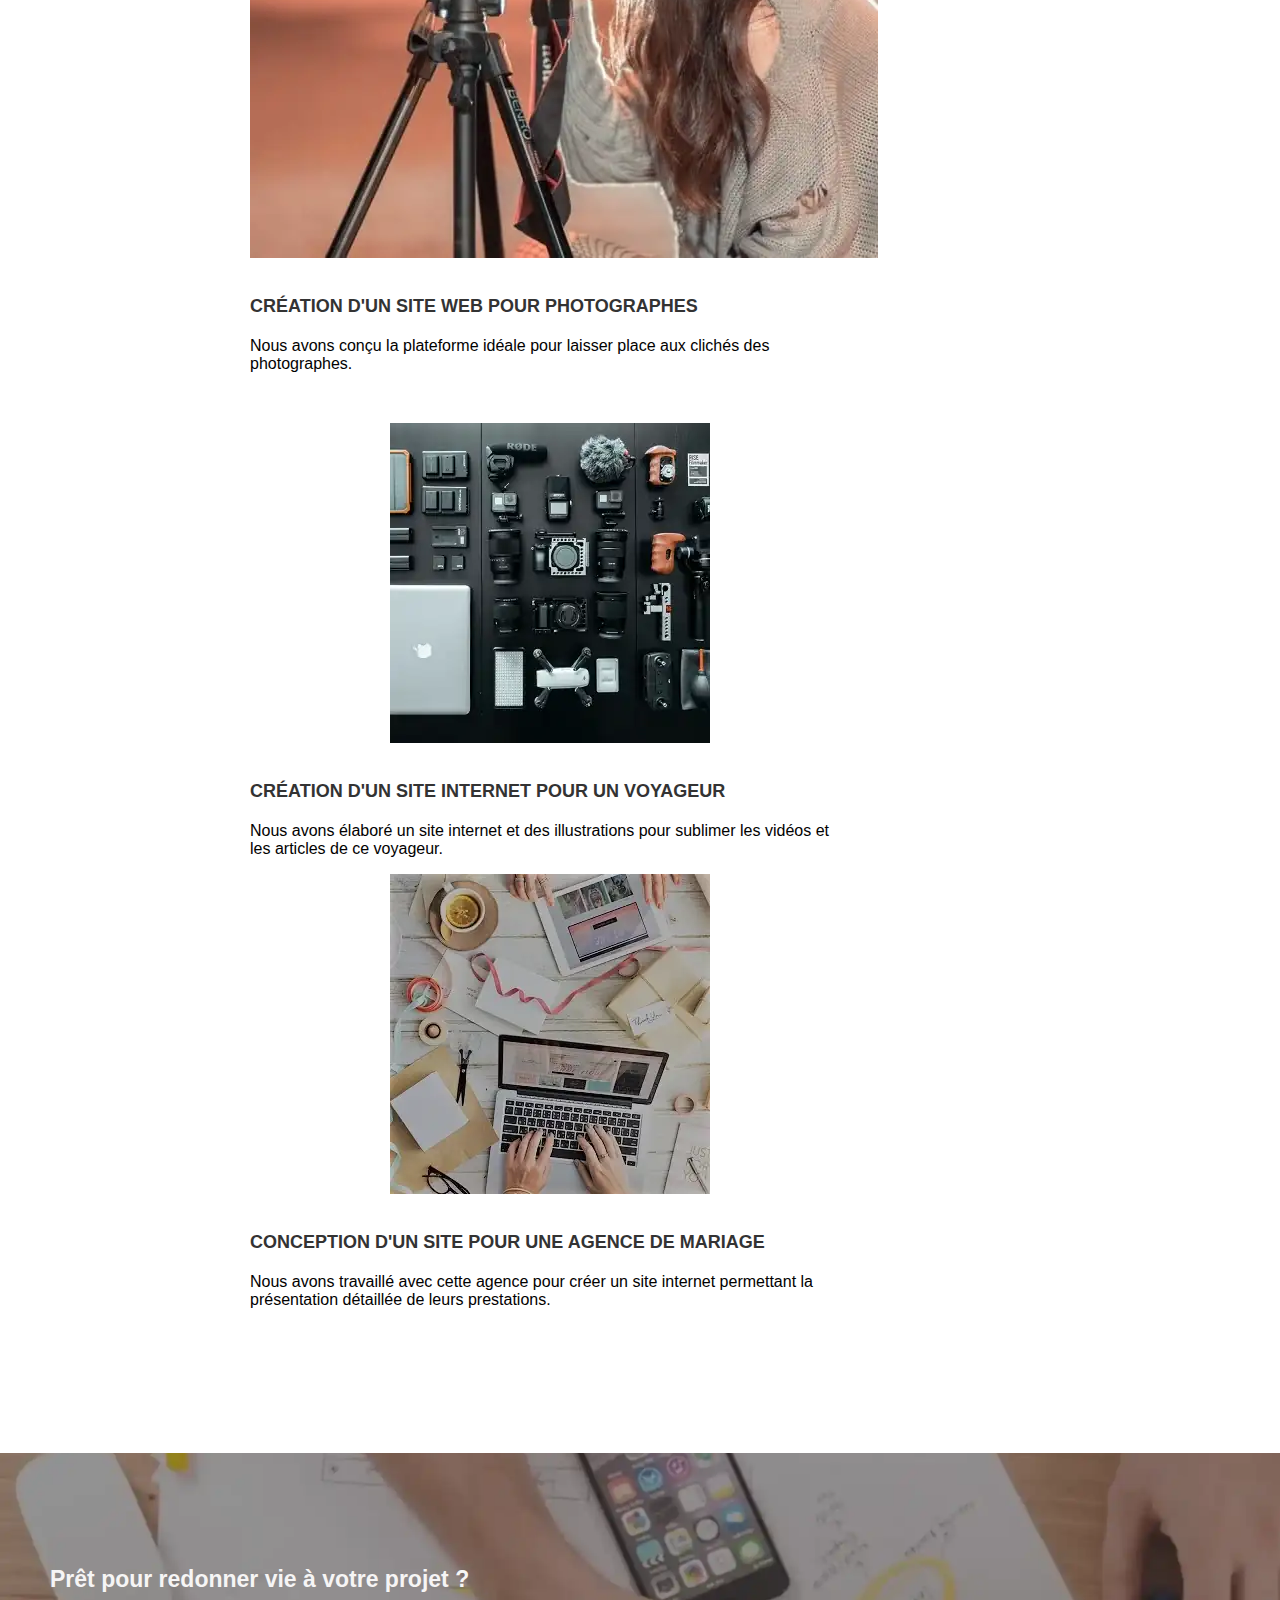
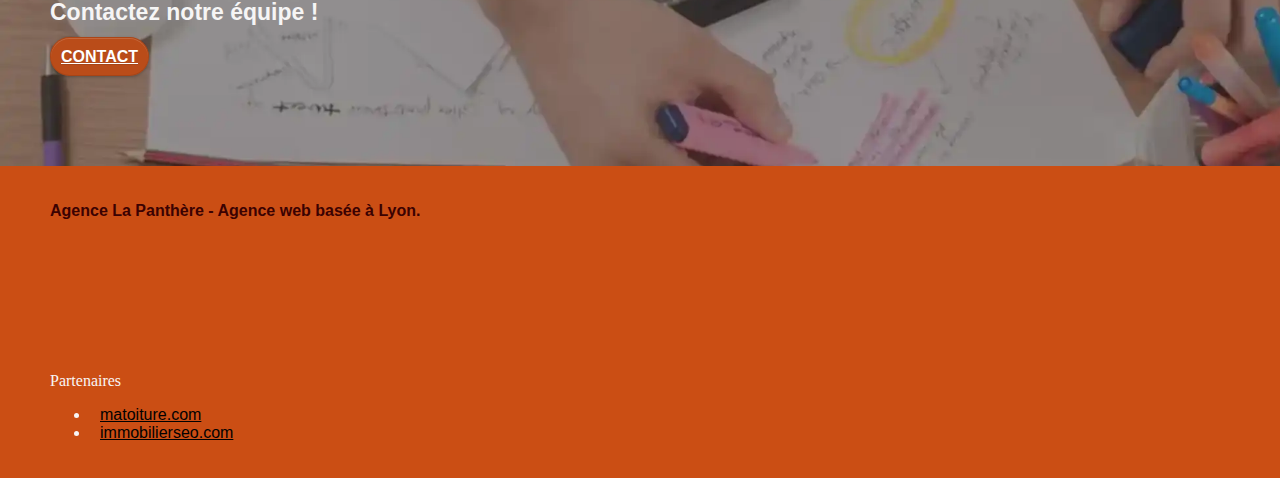
==== commit bf5b6c5d: "add link to network" ====
--- a/index.html
+++ b/index.html
@@ -247,6 +247,29 @@
 							Agence La Panthère - Agence web basée à Lyon.<br>
 						</p>
 
+						<div class="row row-no-gutters social">
+							<div class="col-sm-3">
+								<div class="text-center">
+									<a class="social" href="https://twitter.com/home?lang=fr"><span class="fa fa-twitter icon-md"></span></a>
+								</div>
+							</div>
+							<div class="col-sm-3">
+								<div class="text-center">
+									<a class="social" href="https://www.facebook.com/"><span class="fa fa-facebook icon-md"></span></a>
+								</div>
+							</div>
+							<div class="col-sm-3">
+								<div class="text-center">
+									<a class="social" href="https://dribbble.com/"><span class="fa fa-dribbble icon-md"></span></a>
+								</div>
+							</div>
+							<div class="col-sm-3">
+								<div class="text-center">
+									<a class="social" href="https://www.instagram.com/"><span class="fa fa-instagram icon-md"></span></a>
+								</div>
+							</div>
+						</div>	
+
 						<div class="row">
 							<div class="col-sm-4">
 								Partenaires
@@ -267,12 +290,11 @@
 
 
 
-
-<script src="./js/jquery-2.1.0.min.js"></script>
-<script src="./js/bootstrap.min.js"></script>
-<script src="./js/blocs.min.js"></script>
-<script src="./js/jquery.touchSwipe.min.js" defer></script>
-<script src="./js/gmaps.min.js"></script>
+	<script src="./js/jquery-2.1.0.min.js"></script>
+	<script src="./js/bootstrap.min.js"></script>
+	<script src="./js/blocs.min.js"></script>
+	<script src="./js/jquery.touchSwipe.min.js" defer></script>
+	<script src="./js/gmaps.min.js"></script>
 
 </body>
 
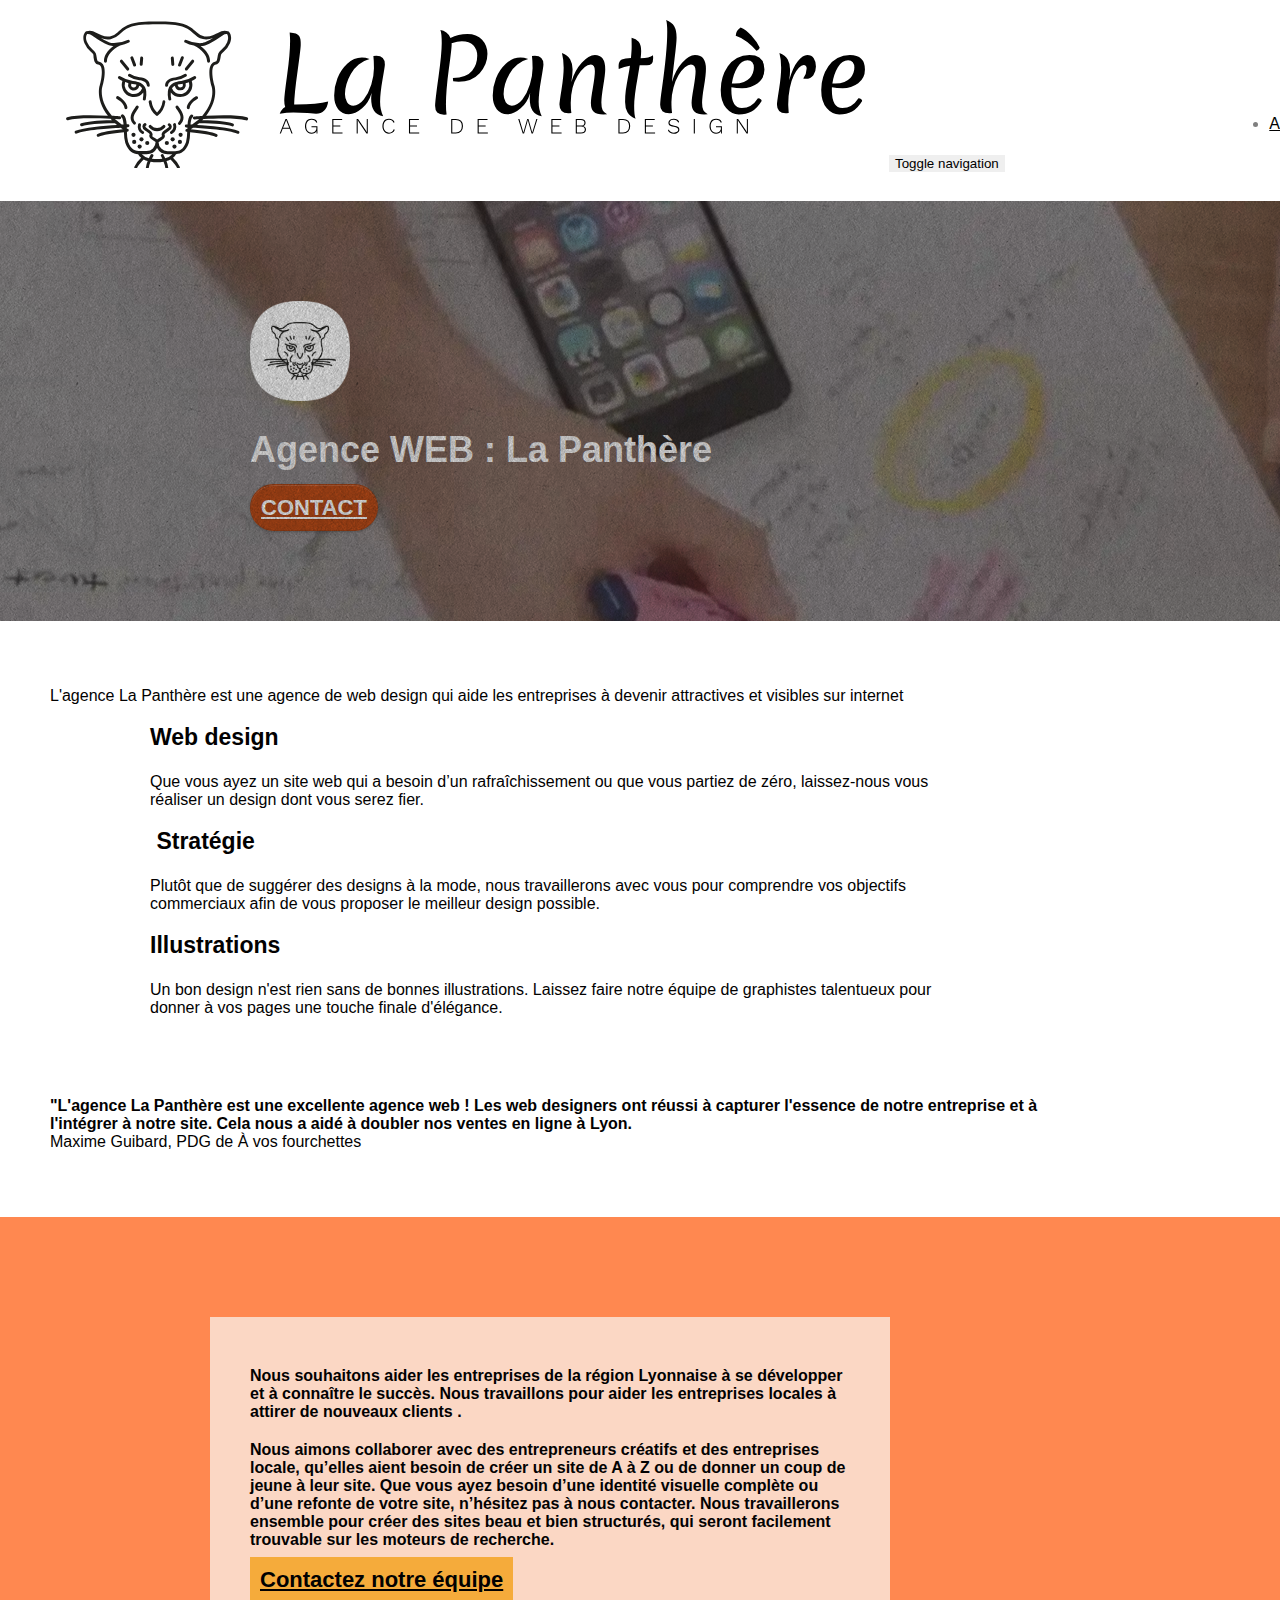
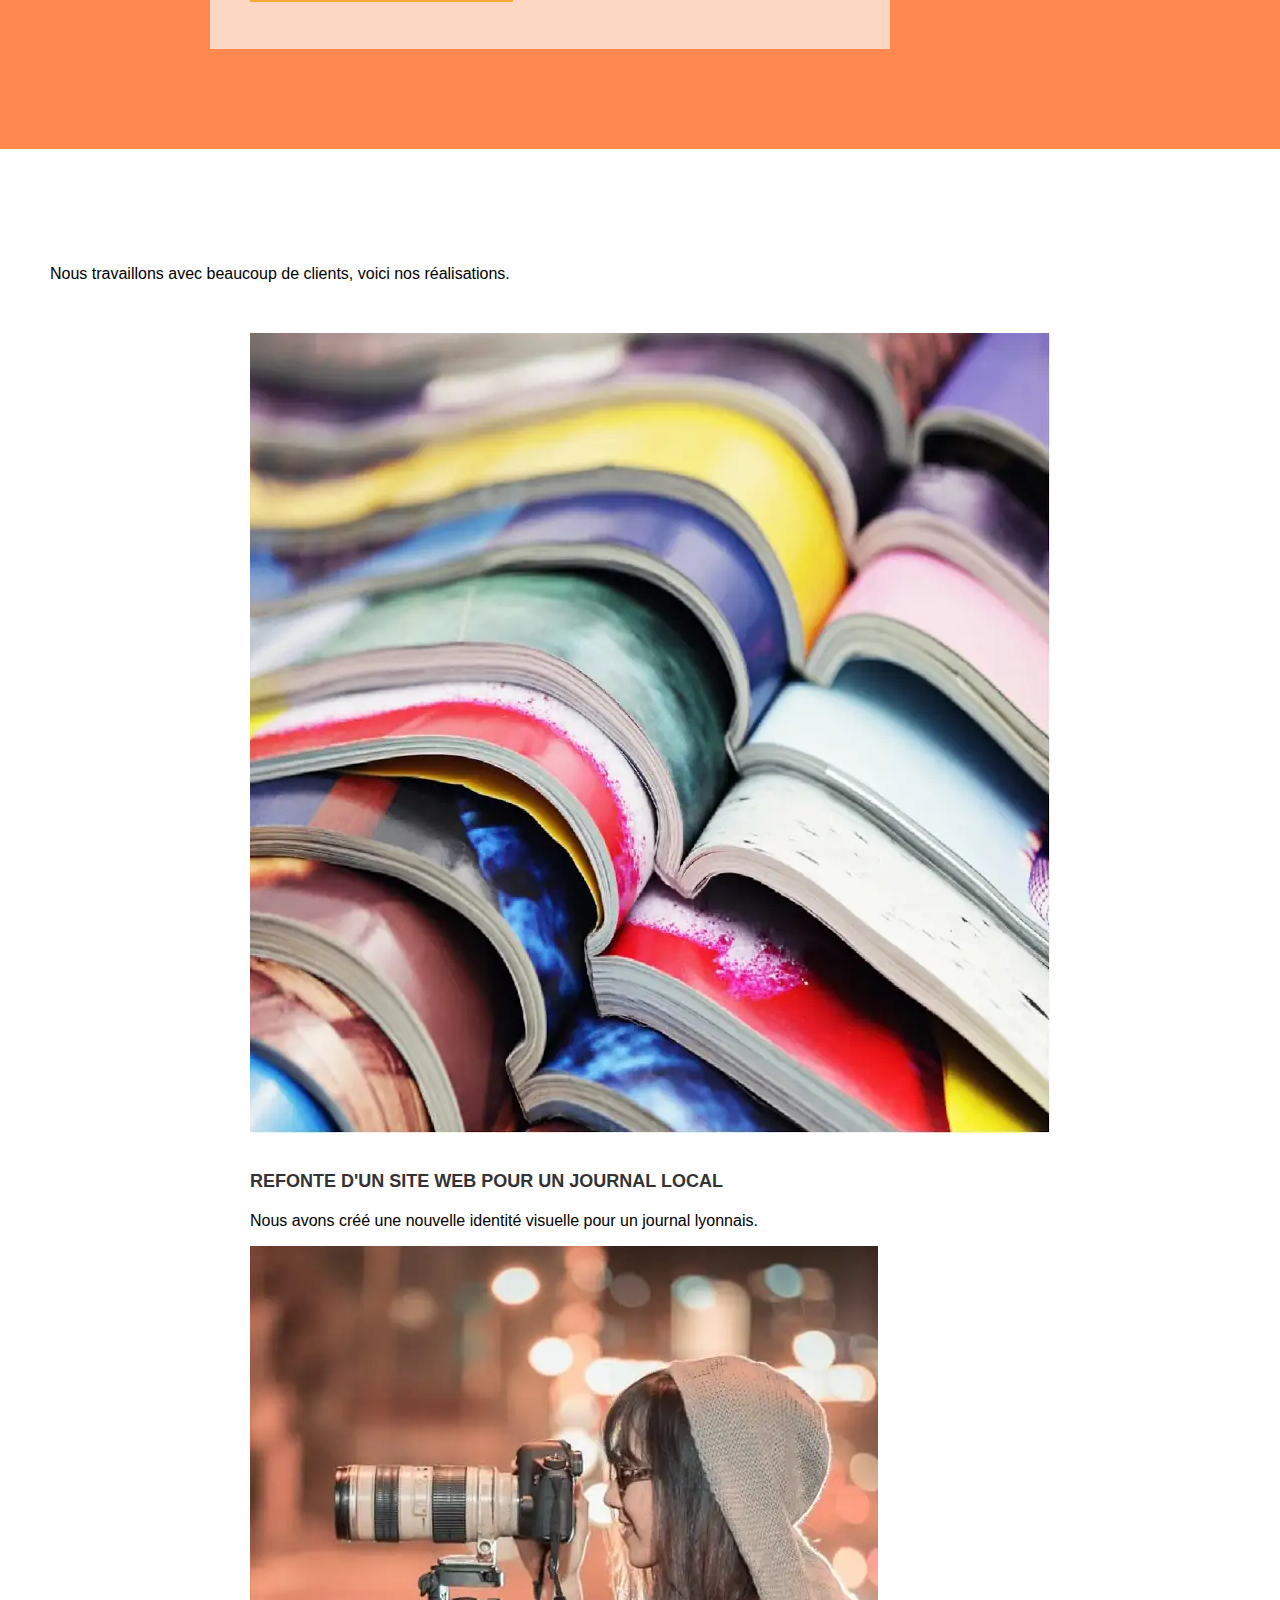
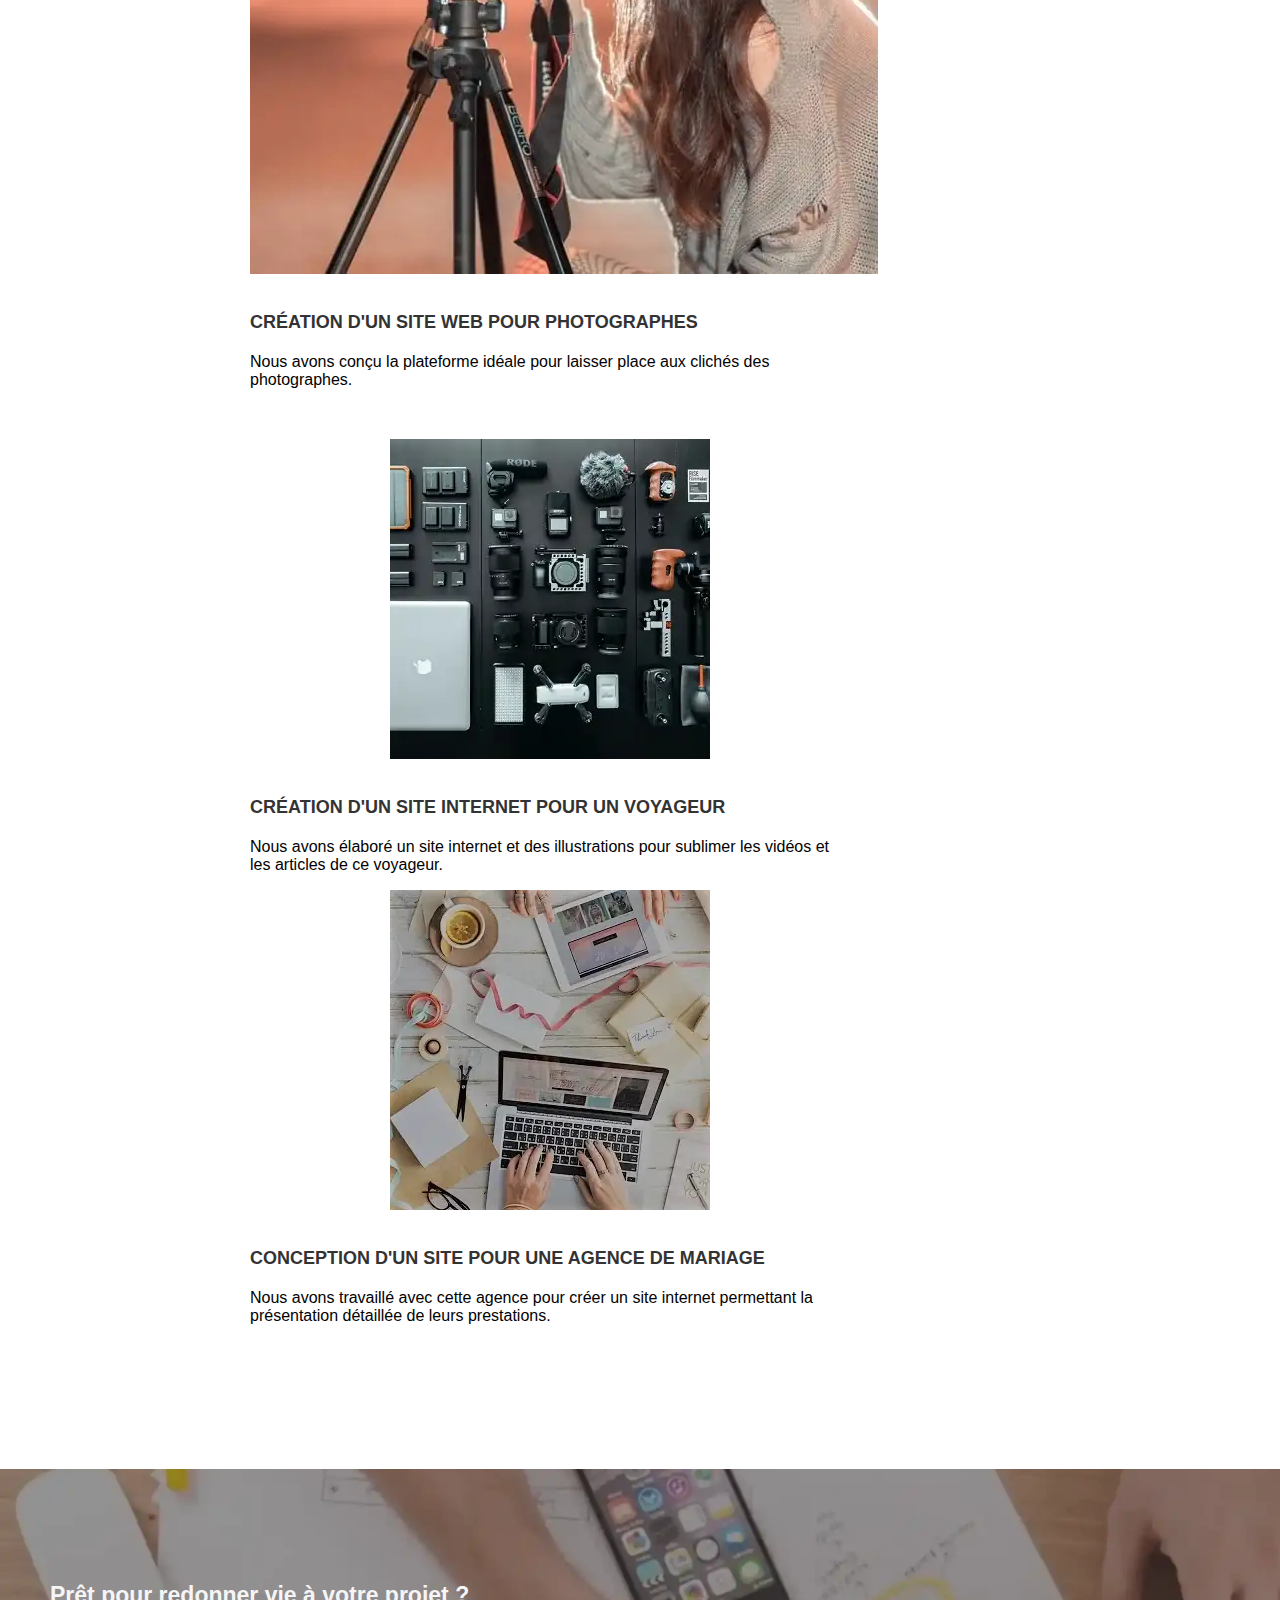
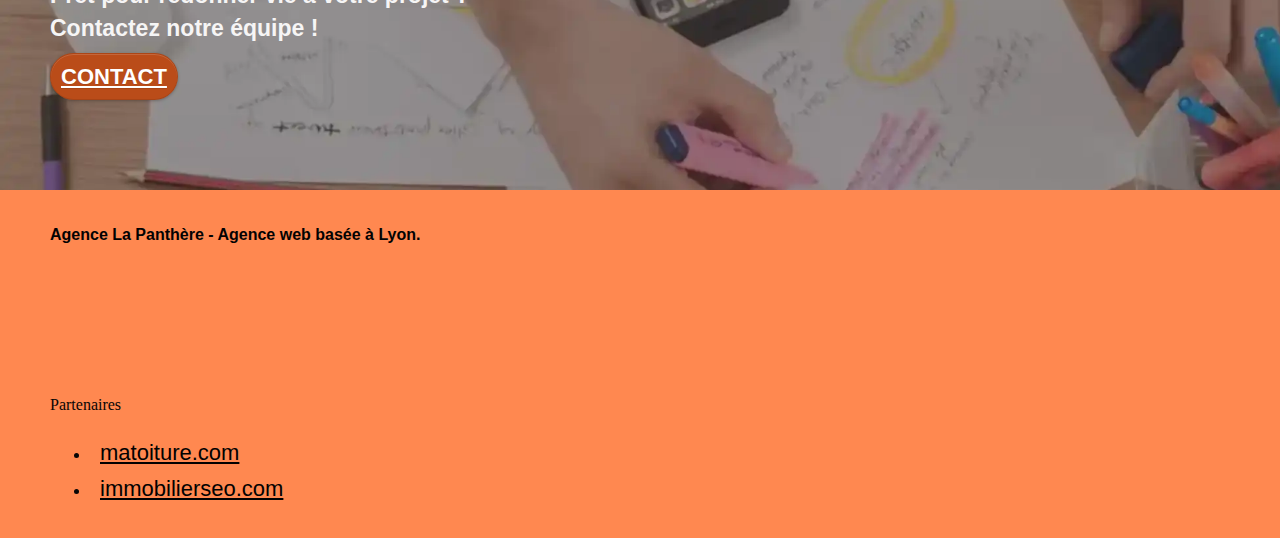
==== commit e9a1b164: "button navbar" ====
--- a/index.html
+++ b/index.html
@@ -1,10 +1,9 @@
-<!doctype html>
+<!DOCTYPE html>
 <html lang="fr">
 
 <head>
 	<meta charset="utf-8">
-	<meta name="description"
-		content="Vous avez ouvert votre entreprise et vous cherchez maintenant à vous faire connaître ? L’agence La Panthère est la solution pour vous. Grâce à son expertise en web design et en graphisme, cette agence web lyonnaise saura rendre votre entreprise visible et attirante sur le web. Faites peau neuve et créer le site web qui vous convient grâce à cette agence web. Une façon de redonner vie à vos projets et d’avancer vers le succès. Contactez les équipes de l’agence La Panthère, et faites-vous connaître sans plus attendre.">
+	<meta name="description" content="Vous avez ouvert votre entreprise et vous cherchez maintenant à vous faire connaître ? L’agence La Panthère est la solution pour vous. Grâce à son expertise en web design et en graphisme, cette agence web lyonnaise saura rendre votre entreprise visible et attirante sur le web. Faites peau neuve et créer le site web qui vous convient grâce à cette agence web. Une façon de redonner vie à vos projets et d’avancer vers le succès. Contactez les équipes de l’agence La Panthère, et faites-vous connaître sans plus attendre.">
 	<meta name="viewport" content="width=device-width, initial-scale=1.0, viewport-fit=cover">
 	<link rel="shortcut icon" type="image/png" href="favicon.jpg">
 
@@ -33,6 +32,9 @@
 					<div class="navbar-header">
 						<a class="navbar-brand" href="index.html"><img src="img/agence-la-panthere-monochrome.svg"
 								alt="paris web design logo agence web meilleure agence"></a>
+						<button id="nav-toggle" type="button" class="ui-navbar-toggle navbar-toggle" data-toggle="collapse" data-target=".navbar-1">
+									<span class="sr-only">Toggle navigation</span><span class="icon-bar"></span><span class="icon-bar"></span><span class="icon-bar"></span>
+								</button>
 					</div>
 					<div class="collapse navbar-collapse navbar-1 special-dropdown-nav">
 						<ul class="site-navigation nav navbar-nav">
@@ -250,25 +252,25 @@
 						<div class="row row-no-gutters social">
 							<div class="col-sm-3">
 								<div class="text-center">
-									<a class="social" href="https://twitter.com/home?lang=fr"><span class="fa fa-twitter icon-md"></span></a>
+									<a title="twitter" class="social" href="https://twitter.com/home?lang=fr"><span class="fa fa-twitter icon-md"></span></a>
 								</div>
 							</div>
 							<div class="col-sm-3">
 								<div class="text-center">
-									<a class="social" href="https://www.facebook.com/"><span class="fa fa-facebook icon-md"></span></a>
+									<a title="facebook" class="social" href="https://www.facebook.com/"><span class="fa fa-facebook icon-md"></span></a>
 								</div>
 							</div>
 							<div class="col-sm-3">
 								<div class="text-center">
-									<a class="social" href="https://dribbble.com/"><span class="fa fa-dribbble icon-md"></span></a>
+									<a title="dribbble" class="social" href="https://dribbble.com/"><span class="fa fa-dribbble icon-md"></span></a>
 								</div>
 							</div>
 							<div class="col-sm-3">
 								<div class="text-center">
-									<a class="social" href="https://www.instagram.com/"><span class="fa fa-instagram icon-md"></span></a>
+									<a title="instagram" class="social" href="https://www.instagram.com/"><span class="fa fa-instagram icon-md"></span></a>
 								</div>
 							</div>
-						</div>	
+						</div>
 
 						<div class="row">
 							<div class="col-sm-4">
--- a/style.css
+++ b/style.css
@@ -7,6 +7,10 @@
     -moz-osx-font-smoothing: grayscale;
 }
 
+li {
+    padding-top: 10px;
+}
+
 a,
 button {
     transition: all .3s ease-in-out;
@@ -29,7 +33,7 @@
     background: #FFFFFF url("img/pageload-spinner.gif") no-repeat center center;
 }
 .col-sm-12 a {
-    font-size: 22;
+    font-size: 22px;
     padding: 10px;
 }
 .bloc {
@@ -112,7 +116,7 @@
 }
 
 .d-bloc {
-    color: rgb(248, 245, 245);
+    color: rgb(7, 5, 5);
 }
 
 .d-bloc button:hover {
@@ -688,9 +692,7 @@
     margin: auto auto auto auto;
 }
 
-/*p {
-    font-size: 16px;
-}*/
+
 .card {
     color: #b13d3d;
     font-weight: 900;
@@ -753,7 +755,7 @@
 }
 
 .white {
-    color: #3b0202!important;
+    color: #030202!important;
     font-weight: 700;
 }
 
@@ -789,7 +791,7 @@
 }
 
 .bgc-atomic-tangerine {
-    background-color: #cb4e14;
+    background-color: #ff8850;
 }
 
 .tc-white {
@@ -832,10 +834,6 @@
 .bg-dots-bg {
     background-image: url("img/dots-bg.webp");
 }
-
-/*.bg-lines-h2-bg {
-    background-image: url("img/lines-h2-bg.webp");
-}*/
 
 .bg-banniere {
     background-image: url("img/agence-la-panthere.webp");
@@ -896,10 +894,6 @@
         overflow-x: hidden;
         position: relative;
     }
-    .bloc {
-        padding-left: constant(safe-area-inset-left);
-        padding-right: constant(safe-area-inset-right);
-    }
     .bloc-group,
     .bloc-group .bloc {
         display: block;
@@ -908,9 +902,6 @@
     .bloc-fill-screen .fill-bloc-top-edge,
     .bloc-fill-screen .fill-bloc-bottom-edge {
         padding: 0 20px;
-        padding-left: constant(safe-area-inset-left);
-        padding-right: constant(safe-area-inset-right);
-    }
 }
 
 @media (max-width: 767px) {
@@ -981,13 +972,13 @@
     }
     .navbar-collapse {
         padding: 0;
-        overflow-x: hidden;
+        /*overflow-x: hidden;*/
         -webkit-box-shadow: none;
         box-shadow: none;
     }
     .navbar-brand img {
         max-height: 40px;
-        width: auto;
+        width: 100%;
     }
     .nav-invert .navbar-header {
         float: none;
@@ -1054,6 +1045,10 @@
         padding-left: 20px;
         padding-right: 20px;
     }
+    .img-responsive {
+        width: 50%;
+        margin-left :30%;
+    }
 }
 
 @media (max-width: 400px) {
@@ -1067,4 +1062,5 @@
     .bloc-mob-center-text {
         text-align: center;
     }
+}
 }